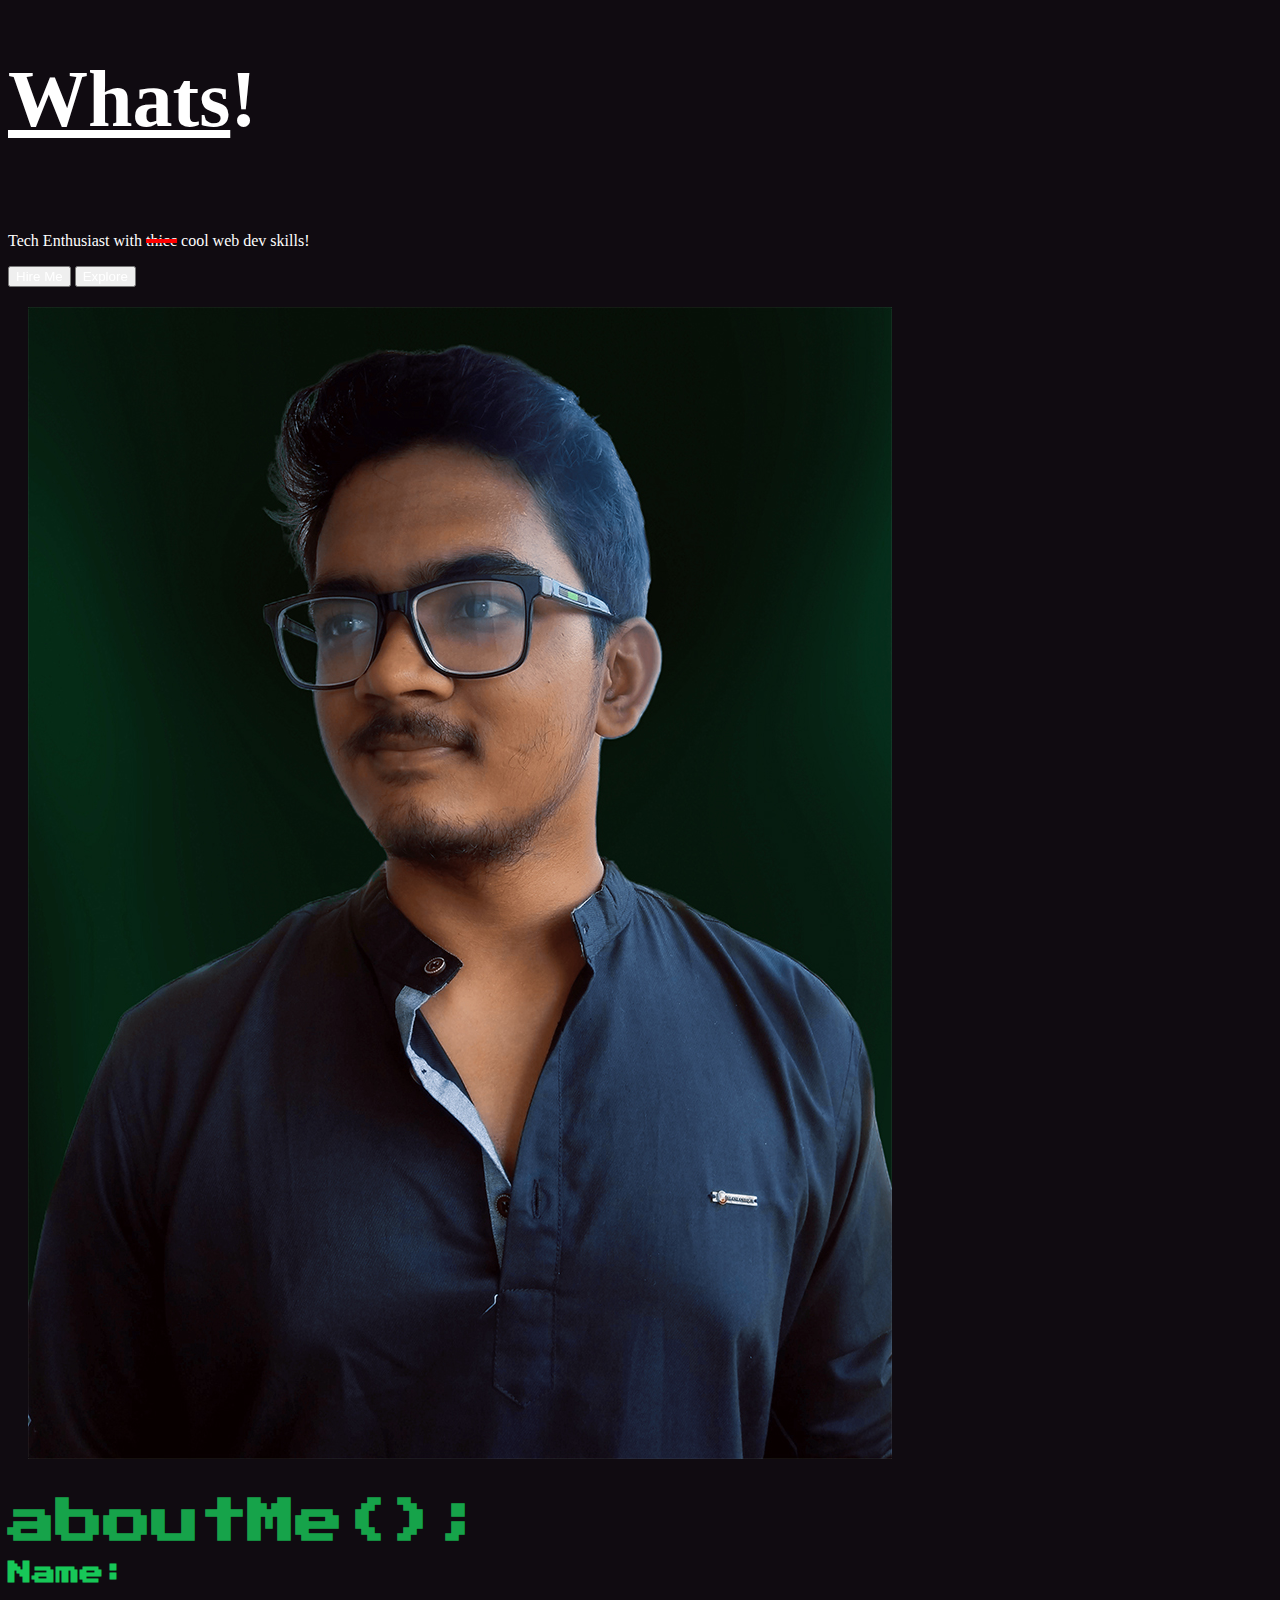
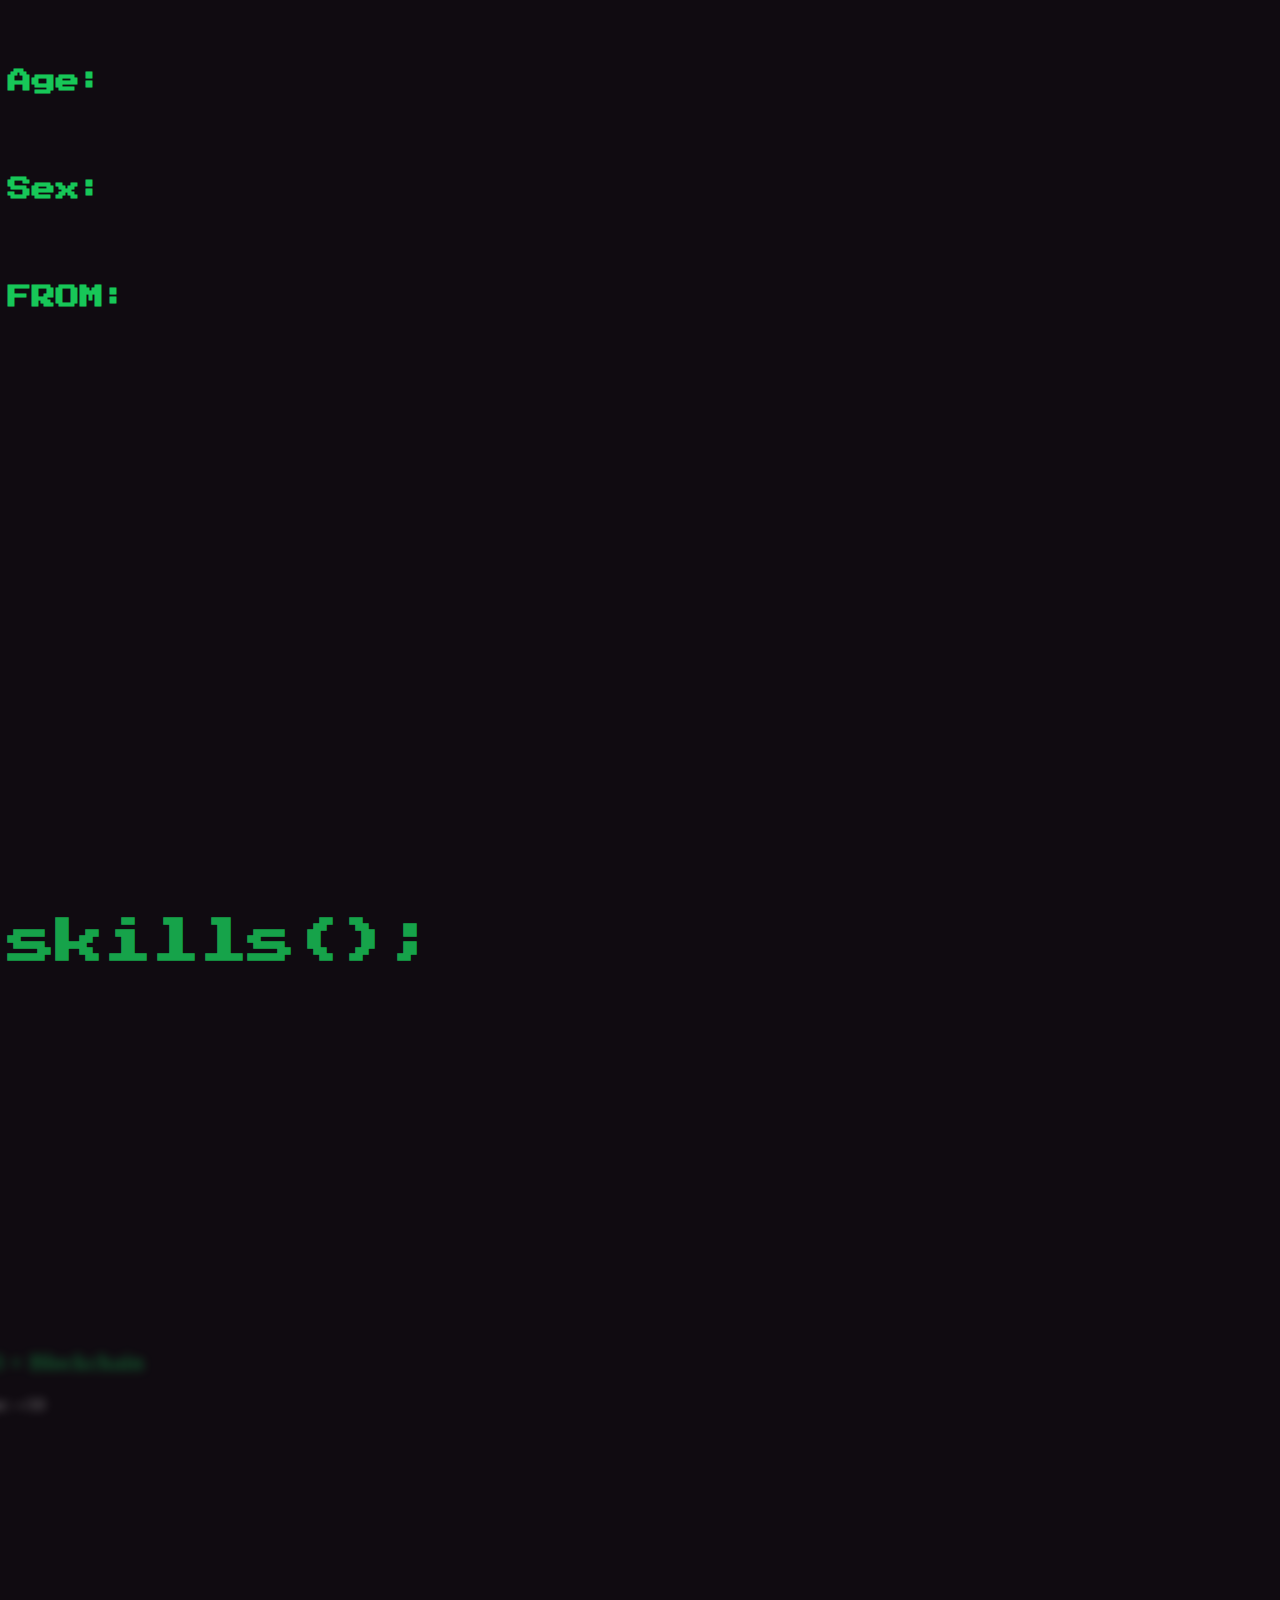
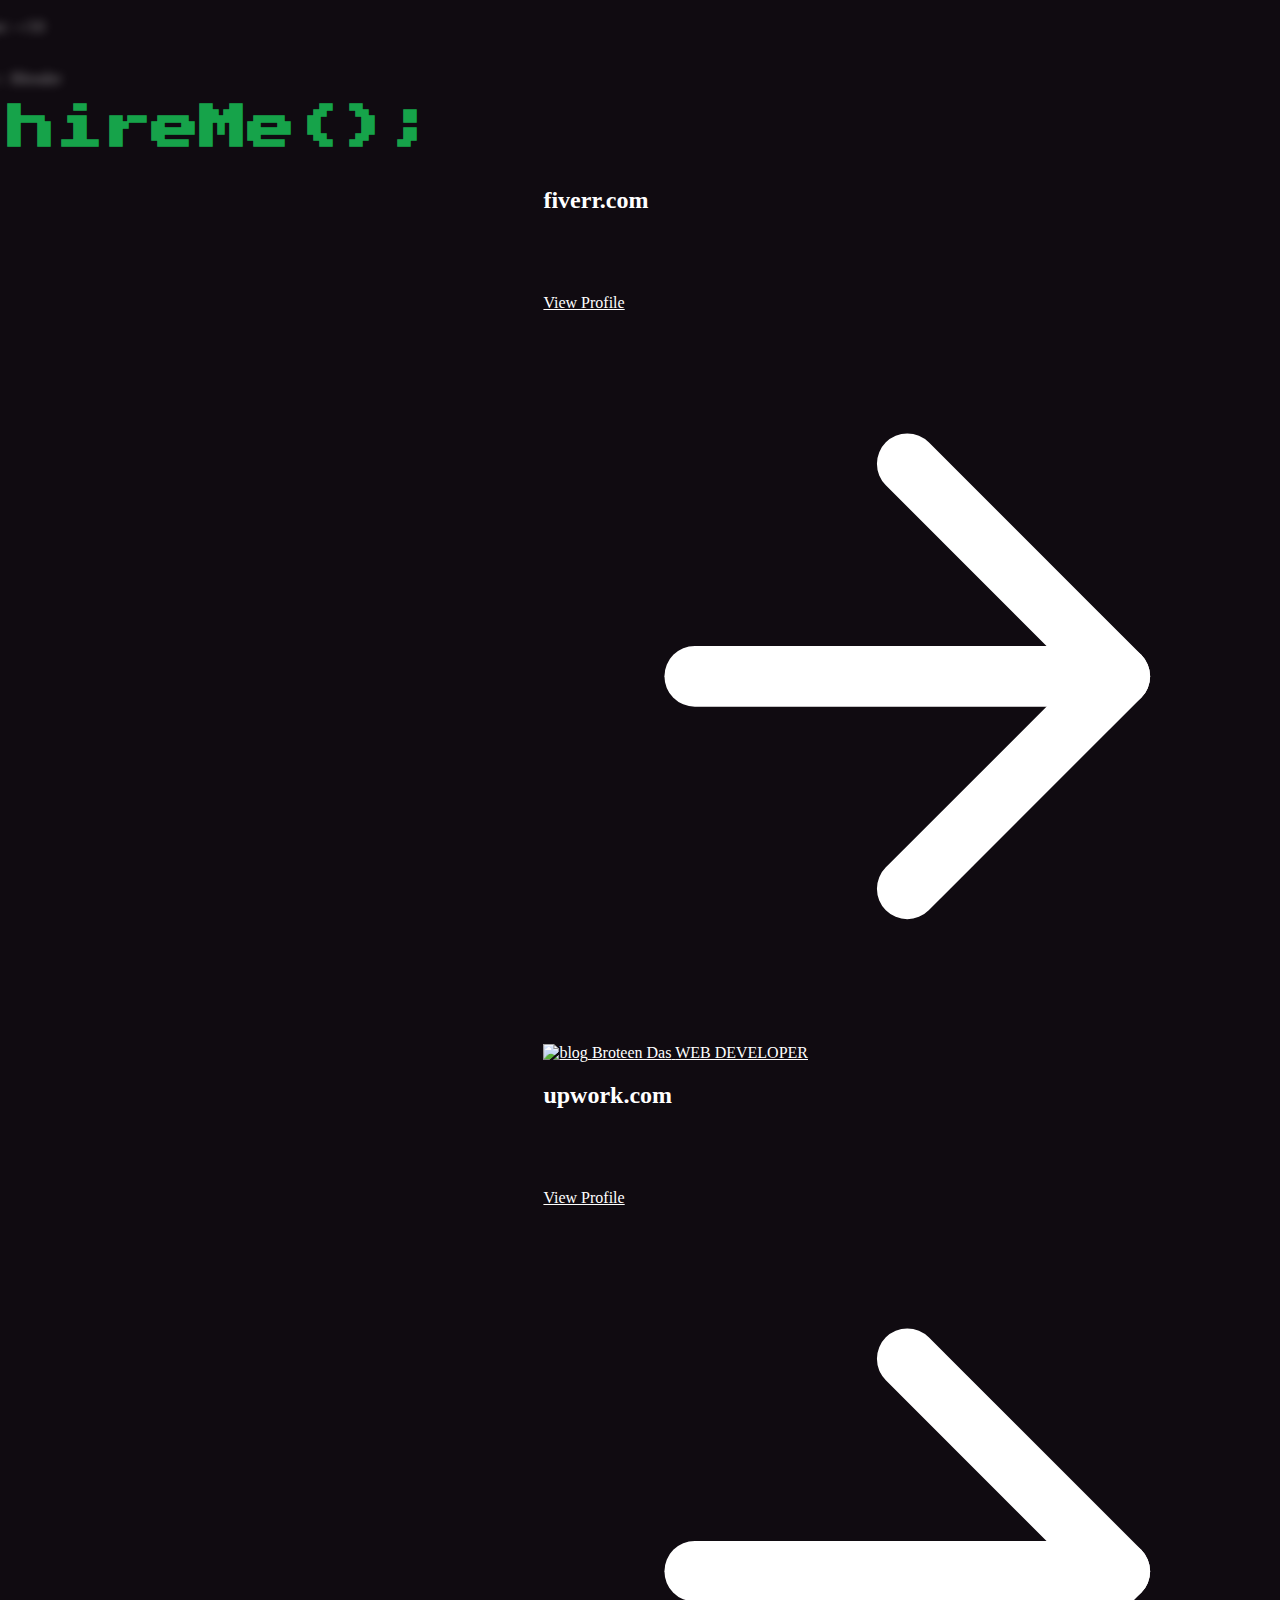
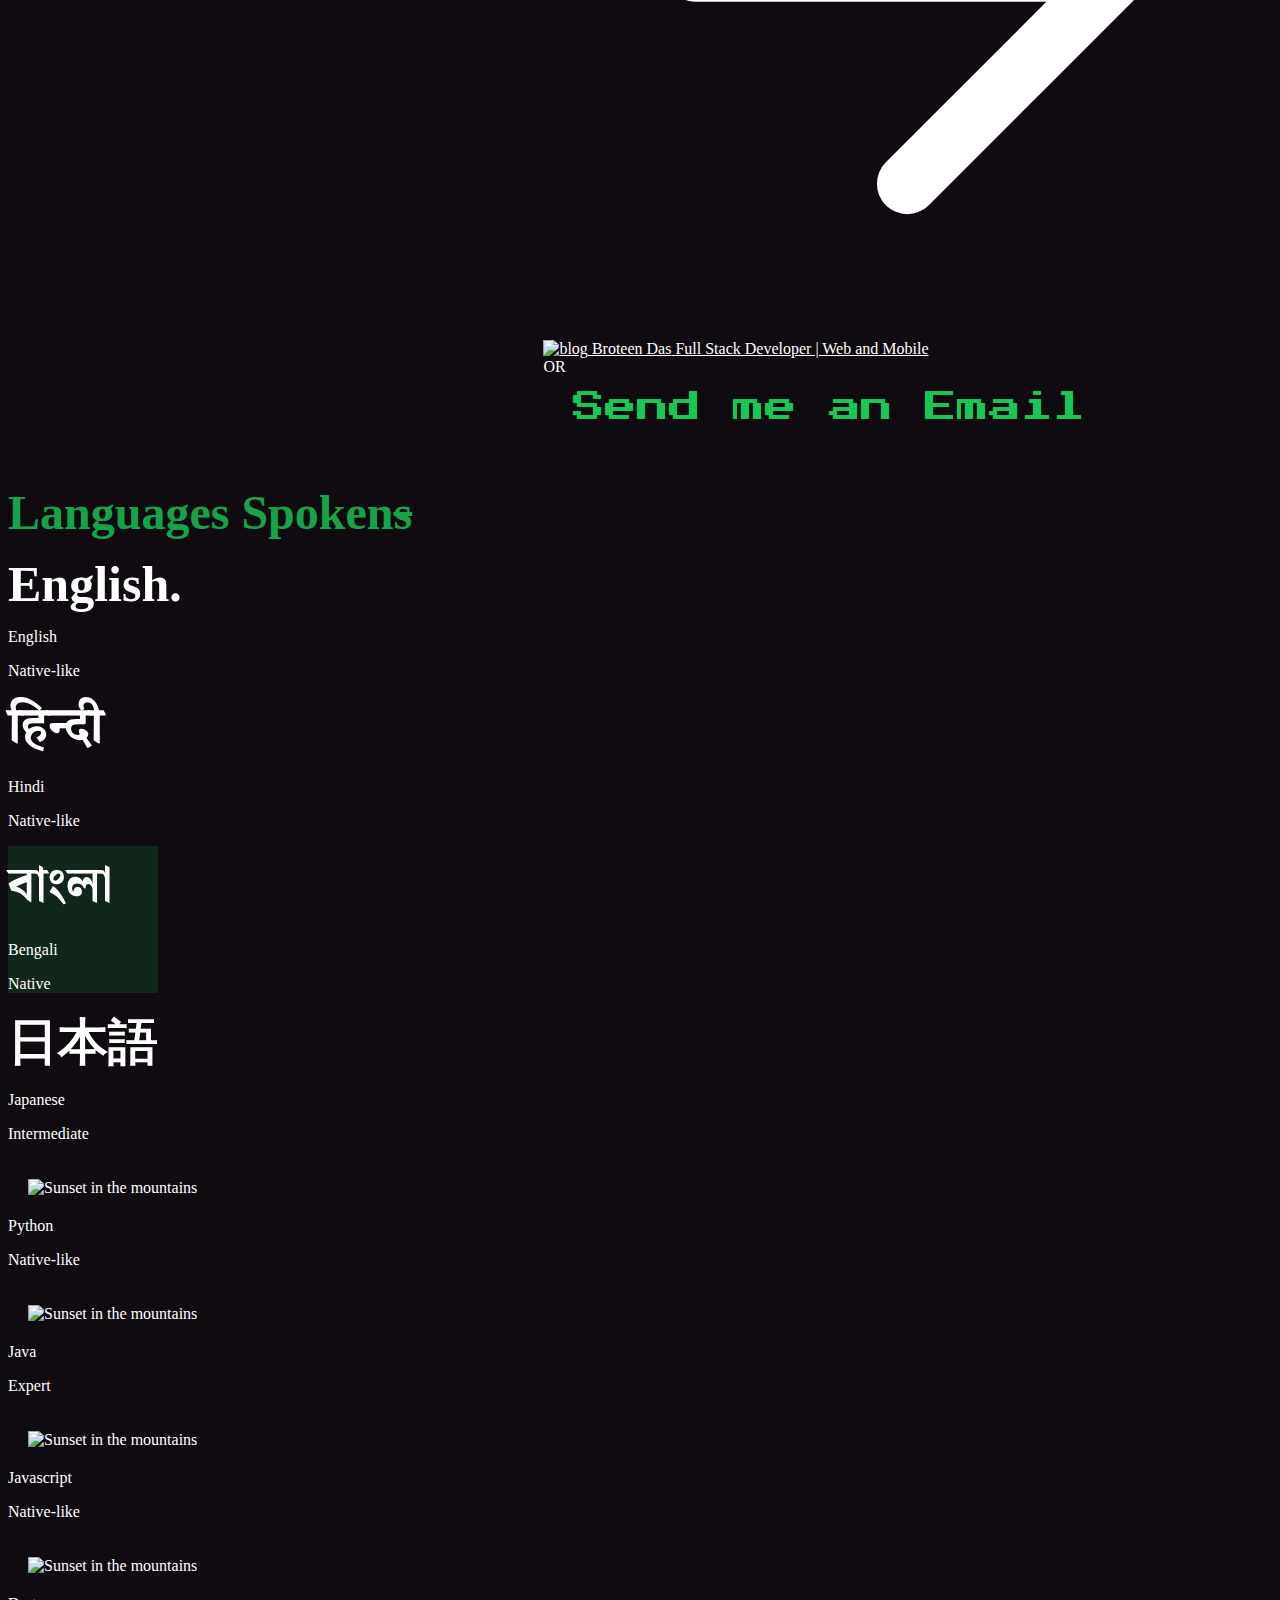
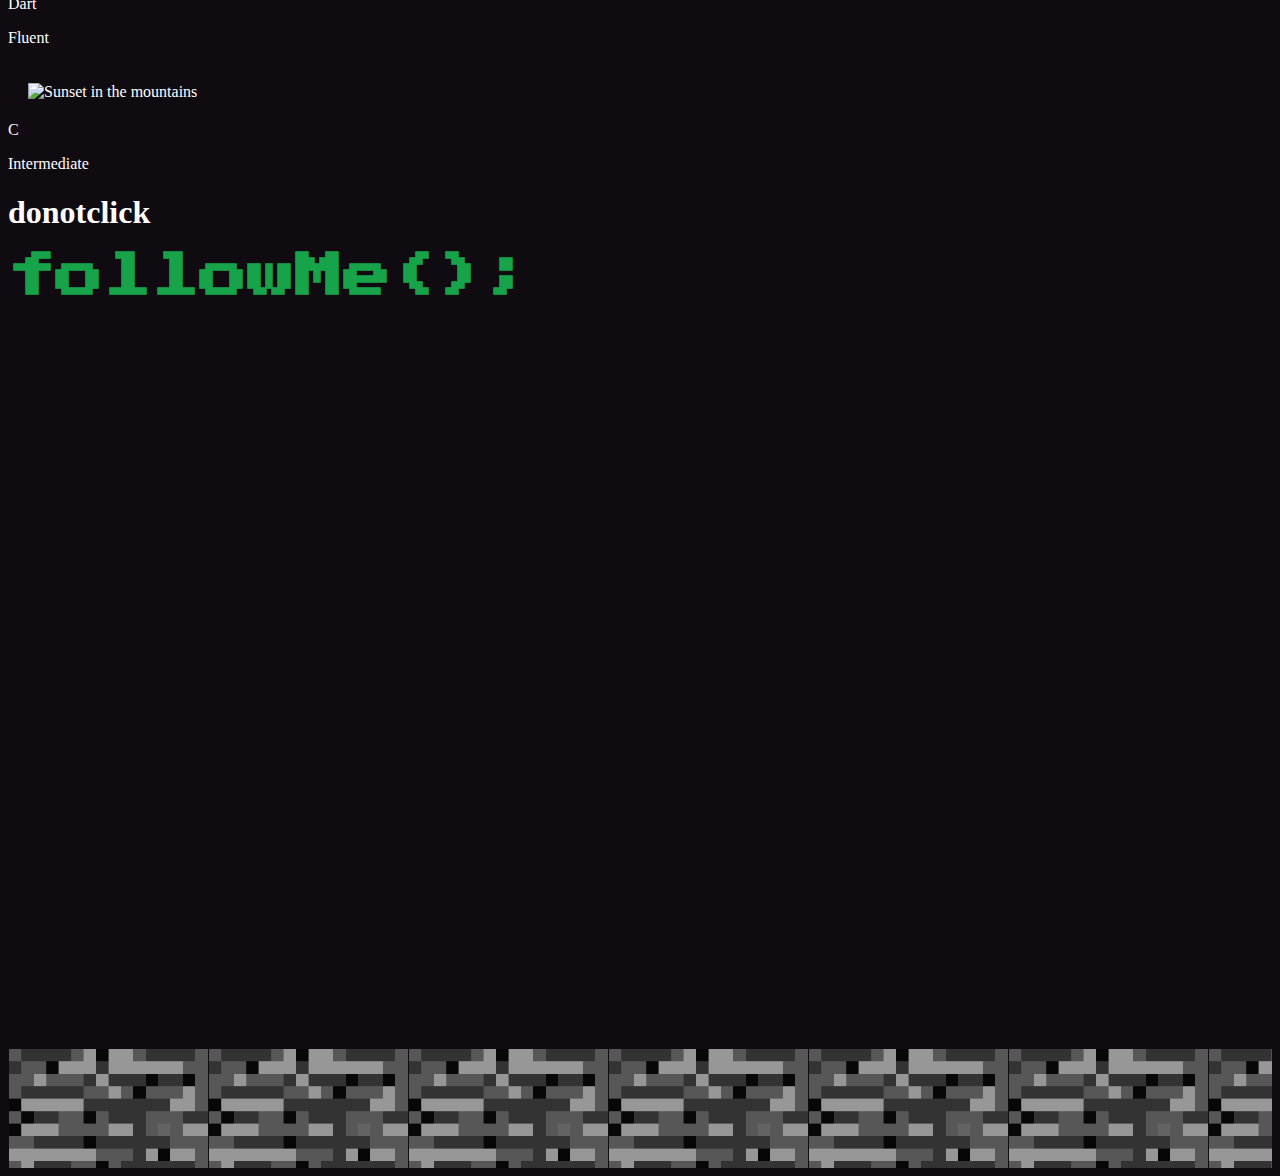
==== index.html @ 6f3731f2 "4614" ====
<!DOCTYPE html>
<html lang="en">
<head>
    <meta charset="UTF-8">
    <meta http-equiv="X-UA-Compatible" content="IE=edge">
    <meta name="viewport" content="width=device-width, initial-scale=1.0">
    <title>Broteen Das</title>

	<link rel="apple-touch-icon" sizes="180x180" href="assets/favicon/apple-touch-icon.png">
	<link rel="icon" type="image/png" sizes="32x32" href="assets/favicon/favicon-32x32.png">
	<link rel="icon" type="image/png" sizes="16x16" href="assets/favicon/favicon-16x16.png">
	<link rel="manifest" href="assets/favicon/site.webmanifest">

	<script src="https://unpkg.com/@lottiefiles/lottie-player@latest/dist/lottie-player.js"></script>
	<script type="text/javascript" src="http://ajax.googleapis.com/ajax/libs/jquery/1.11.0/jquery.min.js"></script>
    <script src="https://cdn.tailwindcss.com"></script>
	<link rel="stylesheet" href="https://use.fontawesome.com/releases/v5.11.2/css/all.css" />
	<script src="https://kit.fontawesome.com/b2370eb060.js" crossorigin="anonymous"></script>

	<script defer src="scripts/app.js"></script>

    <link rel="stylesheet" href="style.css">
</head>
<body>
    
	<!-- HERO -->
    <section class="text-gray-400 bg-gray-900 body-font" style="background-color: #100B11;">
        <div class="container mx-auto flex px-5 py-24 md:flex-row flex-col items-center">
          <div class="lg:flex-grow md:w-1/2 lg:pr-24 md:pr-16 flex flex-col md:items-start md:text-left mb-16 md:mb-0 items-center text-center">
            
            <h1 class="title-font sm:text-4xl text-3xl mb-4 text-white" style="font-size: 5rem;">
				<a href="" class="typewrite" data-period="2000" data-type='[ "Whats up", "क्या हाल", "কি খবর", "おーす" ]'>
					<span class="wrap"></span>
				  </a>!
            </h1>

            <br>
            <p class="mb-8 leading-relaxed">Tech Enthusiast with <span style="text-decoration: line-through; text-decoration-color: red; text-decoration-thickness: 4px;">thicc</span> cool web dev skills! </p>
            <div class="flex justify-center">
              <a class="flylink-tophero anim-hidden" href="#hireme"><button class="inline-flex text-white bg-green-500 border-0 py-2 px-6 focus:outline-none hover:bg-green-600 rounded text-lg">Hire Me</button></a>
              <a class="flylink-tophero anim-hidden" href="#aboutme"><button class="ml-4 inline-flex text-gray-400 bg-gray-800 border-0 py-2 px-6 focus:outline-none hover:bg-gray-700 hover:text-white rounded text-lg">Explore</button></a>
            </div>
          </div>

          <div class="lg:max-w-lg lg:w-full md:w-1/2 w-5/6 anim-hidden">
            <img class="object-cover object-center rounded zoomhover" alt="hero" src="assets/images/meprobag-minn.jpg">
          </div>
		  
        </div>


		
    </section>

	<script>
		var TxtType = function(el, toRotate, period) {
		this.toRotate = toRotate;
		this.el = el;
		this.loopNum = 0;
		this.period = parseInt(period, 10) || 2000;
		this.txt = '';
		this.tick();
		this.isDeleting = false;
	};

	TxtType.prototype.tick = function() {
		var i = this.loopNum % this.toRotate.length;
		var fullTxt = this.toRotate[i];

		if (this.isDeleting) {
		this.txt = fullTxt.substring(0, this.txt.length - 1);
		} else {
		this.txt = fullTxt.substring(0, this.txt.length + 1);
		}

		this.el.innerHTML = '<span class="wrap">'+this.txt+'</span>';

		var that = this;
		var delta = 200 - Math.random() * 100;

		if (this.isDeleting) { delta /= 2; }

		if (!this.isDeleting && this.txt === fullTxt) {
		delta = this.period;
		this.isDeleting = true;
		} else if (this.isDeleting && this.txt === '') {
		this.isDeleting = false;
		this.loopNum++;
		delta = 500;
		}

		setTimeout(function() {
		that.tick();
		}, delta);
	};

	window.onload = function() {
		var elements = document.getElementsByClassName('typewrite');
		for (var i=0; i<elements.length; i++) {
			var toRotate = elements[i].getAttribute('data-type');
			var period = elements[i].getAttribute('data-period');
			if (toRotate) {
				new TxtType(elements[i], JSON.parse(toRotate), period);
			}
		}
		// INJECT CSS
		//   var css = document.createElement("style");
		//   css.type = "text/css";
		//   css.innerHTML = ".typewrite > .wrap { border-right: 0em solid #fff}";
		//   document.body.appendChild(css);
	};
	</script>


	<!-- ABOUT ME -->
	<section class="text-gray-400  body-font">
	<div class="container px-5 py-24 mx-auto flex flex-wrap">

		<h1 class="content-heading" id="aboutme">
			aboutMe();
		</h1>

		<div class="flex flex-wrap w-full">
			
			<div class="lg:w-2/5 md:w-1/2 md:pr-10 md:py-6">
								
				<!-- node -->
				<div class="flex relative pb-12">
					<div class="h-full w-10 absolute inset-0 flex items-center justify-center">
					<div class="h-full w-1 bg-gray-800 pointer-events-none"></div>
					</div>
					<div class="flex-shrink-0 w-10 h-10 rounded-full bg-green-500 inline-flex items-center justify-center text-white relative z-10">
					
					</div>
					
				</div>


				<!-- node NAME-->
				<div class="flex relative pb-12">
					<div class="h-full w-10 absolute inset-0 flex items-center justify-center">
					<div class="h-full w-1 bg-gray-800 pointer-events-none"></div>
					</div>
					
					<div class="flex-shrink-0 w-8 h-8 rounded-full bg-green-500 inline-flex items-center justify-center text-white relative z-10"></div>
					<div class="flex-grow pl-4">
						<h2 class="font-medium title-font text-sm text-white mb-1 tracking-wider text-green-500 funky-h3">Name:</h2>
						<h1 class="sm:text-3xl text-2xl  font-medium title-font mb-2 flylink-aboutnode anim-hidden">
							<span class="barcode-font">BROTEEN DAS</span> BROTEEN DAS
						</h1>
					</div>
				</div>
			

				<!-- node AGE -->
				<div class="flex relative pb-12">
					<div class="h-full w-10 absolute inset-0 flex items-center justify-center">
					<div class="h-full w-1 bg-gray-800 pointer-events-none"></div>
					</div>
					
					<div class="flex-shrink-0 w-8 h-8 rounded-full bg-green-500 inline-flex items-center justify-center text-white relative z-10"></div>
					<div class="flex-grow pl-4">
						<h2 class="font-medium title-font text-sm text-white mb-1 tracking-wider text-green-500 funky-h3">Age:</h2>
						<h1 class="sm:text-3xl text-2xl  font-medium title-font mb-2 flylink-aboutnode anim-hidden">
							<span class="barcode-font" id="b6age_">18</span> <div id="b6age" style="display: inline-block;">18</div>

							<script>
								let date_1 = new Date('12/17/2003');
								let date_2 = new Date();

								const days = (date_1, date_2) =>{
									let difference = date_1.getTime() - date_2.getTime();
									let TotalDays = Math.ceil(difference / (1000 * 3600 * 24));
									return -TotalDays;
								}
								
								let age = (days(date_1, date_2) / 365);

								age = age.toString(); //If it's not already a String
								age = age.slice(0, (age.indexOf("."))+4);
								document.getElementById('b6age_').textContent = age;
								document.getElementById('b6age').textContent = age;
							</script>
						</h1>
					</div>
				</div>
			

				<!-- node SEX -->
				<div class="flex relative pb-12">
					<div class="h-full w-10 absolute inset-0 flex items-center justify-center">
					<div class="h-full w-1 bg-gray-800 pointer-events-none"></div>
					</div>
					
					<div class="flex-shrink-0 w-8 h-8 rounded-full bg-green-500 inline-flex items-center justify-center text-white relative z-10"></div>
					<div class="flex-grow pl-4">
						<h2 class="font-medium title-font text-sm text-white mb-1 tracking-wider text-green-500 funky-h3">Sex:</h2>
						<h1 class="sm:text-3xl text-2xl  font-medium title-font mb-2 flylink-aboutnode anim-hidden">
							<span class="barcode-font">MALE</span> MALE
						</h1>
					</div>
				</div>

				<!-- node FROM -->
				<div class="flex relative pb-12">
					<div class="h-full w-10 absolute inset-0 flex items-center justify-center">
					<div class="h-full w-1 bg-gray-800 pointer-events-none"></div>
					</div>
					
					<div class="flex-shrink-0 w-8 h-8 rounded-full bg-green-500 inline-flex items-center justify-center text-white relative z-10"></div>
					<div class="flex-grow pl-4">
						<h2 class="font-medium title-font text-sm text-white mb-1 tracking-wider text-green-500 funky-h3">FROM:</h2>
						<h1 class="sm:text-3xl text-2xl  font-medium title-font mb-2 flylink-aboutnode anim-hidden">
							<span class="barcode-font">INDIA, WEST BENGAL</span> INDIA, <span style="font-size: 15px;"> WEST BENGAL</span>
						</h1>
					</div>
				</div>

				
				
				<div class="flex relative">
					<div class="flex-shrink-0 w-10 h-10 rounded-full bg-green-500 inline-flex items-center justify-center text-white relative z-10">
						
					</div>
					<div class="flex-grow pl-4">
					</div>
				</div>
			</div>



			<lottie-player class="hideinphone" src="https://lottie.host/8b38a243-d815-4e2d-966b-facfe3a155f6/A5I07Dhotx.json" background="transparent" speed="1" style="width: 50%;" loop autoplay></lottie-player>

		</div>
	</div>
	</section>


	
	
	<!-- -------------------------------------------------------------------------------------------------------------- -->
	
	


	<!-- ACHIEVEMENTS -->
	<div class="container px-5 py-24 mx-auto flex-row anim-hidden">

		<h1 class="content-heading" id="aboutme">
			achievements(
		</h1>

		<div class="flex flex-wrap w-full achievements-holder">

			<div class="funky-h3 achievements-arrow" id="UP-ACH" onclick="scrollAcievements('D');">></div>
			<div class="funky-h3 achievements-arrow" id="DOWN-ACH" onclick="scrollAcievements('U');" style="bottom: 0%;"><</div>
			
			<section class="flex-row achievement" id="JEE">
				
				<div>
					<img src="https://img.collegepravesh.com/2015/09/NTA-Logo.png" style="aspect-ratio: 1; width: 100px;" alt="">
					<h1 class="heading">
						JEE Mains 2022
					</h1>
				</div>
				<h1 class="funky-h3 data">
					AIR 52598 
				</h1>
			</section>

			<section class="flex-row achievement" id="WBJEE">
				
				<div>
					<img src="https://upload.wikimedia.org/wikipedia/en/thumb/4/46/West_Bengal_Joint_Entrance_Examinations_Board_Logo.svg/220px-West_Bengal_Joint_Entrance_Examinations_Board_Logo.svg.png" style="aspect-ratio: 1; width: 100px;" alt="">
					<h1 class="heading">
						WBJEE 2022
					</h1>
				</div>
				<h1 class="funky-h3 data">
					AIR 4614 
				</h1>
			</section>

			<section class="flex-row achievement" id="CUET">
				
				<div>
					<img src="https://img.collegepravesh.com/2015/09/NTA-Logo.png" style="aspect-ratio: 1; width: 100px;" alt="">
					<h1 class="heading">
						CUET 2022
					</h1>
				</div>
				<h1 class="funky-h3 data" style="font-size: 20px;">
					98.6 %tile - Physics <br>
					97 %tile - Maths <br>
					93.3 %tile - Chemistry
				</h1>
			</section>

			
			
		</div>
		<h1 class="content-heading" id="aboutme">
			);
		</h1>

		<style>
			#UP-ACH{
				visibility: visible;
			}
			#UP-ACH{
				visibility: hidden;
			}
			.achievement{
				height: 400px;
				transition: 0.2s;
			}
			.achievements-holder{
				/* transform: translateX(); */
				transition: 0.2s;
				background-color: transparent; 
				position: relative; 
				height: 400px; 
				padding: 50px 10px; 
				margin: 5px;
				overflow-y: hidden;
				z-index: 3;
			}
			.achievements-holder section div{
				display: flex; flex-direction: column; flex-grow: 1;
			}
			.achievements-holder section{
				display: flex;  
				width: 100%;
				/* background-color: #16a34a; */
				height: 300px;
			}

			.achievements-holder .heading{
				background-color: transparent;  font-size: 2.5rem; flex-grow: 1;
			}
			.achievements-holder .data{
				background-color: transparent; text-align: right; margin: 5px;
			}

			.achievements-arrow{
				position: absolute;
				left: 50%;
				transform: rotate(-90deg);
				z-index: 10;
			}

		</style>
		<script>
			let achievements = document.getElementsByClassName('achievement');
			
			let viewEl = 1;
			let posY = 0;
			let noOfEls = Array.from(achievements).length;

			function scrollAcievements(direction){

				if (direction == 'D' && viewEl == 1) {
					return null;
				}else if (direction == 'U' && viewEl == noOfEls) {
					return null;					
				}

				console.log('ENT');
				if (direction == 'U') {
					viewEl++;
					posY -= 300;
				}
				else if (direction == 'D') {
					viewEl--;
					posY += 300;
				}
				
				console.log(viewEl);
				console.log(posY);
				(Array.from(achievements)).forEach(element => {
					element.style.transform = `translateY(${posY}px)`;
				});

				// ARROWS SHOW
				if (viewEl == noOfEls) { // LAST ELEMENT
					document.getElementById('DOWN-ACH').style.visibility = 'hidden';
				}else if (viewEl == 1) {
					document.getElementById('UP-ACH').style.visibility = 'hidden';
				}else{
					document.getElementById('UP-ACH').style.visibility = 'visible';
					document.getElementById('DOWN-ACH').style.visibility = 'visible';

				}
				console.log('EX');
			}

			// setInterval(() => {
			// 	if (viewEl < noOfEls) {
			// 		scrollAcievements('U');
			// 	}else if(viewEl > noOfEls){

			// 	}

			// }, 5000);
		</script>
	</div>




	
	
	<!-- -------------------------------------------------------------------------------------------------------------- -->
	
	


	<!-- SKILLS -->
	<section class="text-gray-400  body-font" id="skills">
		<div class="container px-5 py-24 mx-auto flex flex-wrap">
	
			<h1 class="content-heading" id="aboutme">
				skills();
			</h1>
		</div>

		<div class="container px-5 py-24 mx-auto">
		  <div class="flex flex-wrap -m-4">
			<div class="p-4 lg:w-1/2 anim-hidden">
			  <div class="h-full flex sm:flex-row flex-col items-center sm:justify-start justify-center text-center sm:text-left">

				<lottie-player src="https://assets2.lottiefiles.com/packages/lf20_zxau6gfz.json"  background="transparent"  speed="1"  style="width: 300px; height: 300px;"  loop  autoplay></lottie-player>

				<div class="flex-grow sm:pl-8">
					
					<div class="flex justify-between mb-3">
						<h2 class="title-font font-medium text-lg" style="color: #16a34a;">Full Stack Web Development</h2>
						<span class="font-medium text-gray-500 ">Expertise: 9.3/10</span>
					</div>
					<div class="w-full bg-gray-200 rounded-full h-2.5 dark:bg-gray-700">
						<div class="bg-green-600 h-2.5 rounded-full" style="width: 93%"></div>
					</div>
  

					<br>
				  <p class="mb-4">
					<span class="grey">Backend:</span>  Django <br> 
					<span class="grey">Front-End:</span>  &lt;HTML&gt; <span class="grey">|</span> {CSS} <span class="grey">|</span> .JS <br><br>

					<span class="grey">Can build:</span> Static Websites, Web Apps, <span class="grey" style="font-size: 12px;">(Any idea you can come up with)</span>

				  </p>
				  <!-- <span class="inline-flex">
					<a class="text-gray-500">
						<svg fill="none" stroke="currentColor" stroke-linecap="round" stroke-linejoin="round" stroke-width="2" class="w-5 h-5" viewBox="0 0 24 24">
							<path d="M18 2h-3a5 5 0 00-5 5v3H7v4h3v8h4v-8h3l1-4h-4V7a1 1 0 011-1h3z"></path>
						</svg>
					</a>
					<a class="ml-2 text-gray-500">
					  <svg fill="none" stroke="currentColor" stroke-linecap="round" stroke-linejoin="round" stroke-width="2" class="w-5 h-5" viewBox="0 0 24 24">
						<path d="M23 3a10.9 10.9 0 01-3.14 1.53 4.48 4.48 0 00-7.86 3v1A10.66 10.66 0 013 4s-4 9 5 13a11.64 11.64 0 01-7 2c9 5 20 0 20-11.5a4.5 4.5 0 00-.08-.83A7.72 7.72 0 0023 3z"></path>
					  </svg>
					</a>
					<a class="ml-2 text-gray-500">
					  <svg fill="none" stroke="currentColor" stroke-linecap="round" stroke-linejoin="round" stroke-width="2" class="w-5 h-5" viewBox="0 0 24 24">
						<path d="M21 11.5a8.38 8.38 0 01-.9 3.8 8.5 8.5 0 01-7.6 4.7 8.38 8.38 0 01-3.8-.9L3 21l1.9-5.7a8.38 8.38 0 01-.9-3.8 8.5 8.5 0 014.7-7.6 8.38 8.38 0 013.8-.9h.5a8.48 8.48 0 018 8v.5z"></path>
					  </svg>
					</a>
				  </span> -->
				</div>
			  </div>
			</div>

			<div class="p-4 lg:w-1/2 anim-hidden">
				<div class="h-full flex sm:flex-row flex-col items-center sm:justify-start justify-center text-center sm:text-left">

					<lottie-player src="https://assets1.lottiefiles.com/packages/lf20_r6lfrga3.json"  background="transparent"  speed="1"  style="width: 300px; height: 300px;"  loop  autoplay></lottie-player>
	
					<div class="flex-grow sm:pl-8">
						
						<div class="flex justify-between mb-3">
							<h2 class="title-font font-medium text-lg" style="color: #16a34a;">Native Mobile App Development</h2>
							<span class="font-medium text-gray-500 ">Expertise: 5.4/10</span>
						</div>
						<div class="w-full bg-gray-200 rounded-full h-2.5 dark:bg-gray-700">
							<div class="bg-green-600 h-2.5 rounded-full" style="width: 54%"></div>
						</div>
	  
	
	
					  <p class="mb-4"><br>
						<span class="grey">Backend:</span>  Firebase <br> 
						<span class="grey">Front-End:</span>  Flutter <br><br>
	
	
					  </p>
					</div>
				  </div>
			</div>
			
			<div class="p-4 lg:w-1/2 anim-hidden" style="opacity: 0.5;">
				<div class="h-full flex sm:flex-row flex-col items-center sm:justify-start justify-center text-center sm:text-left">

					<lottie-player src="https://assets6.lottiefiles.com/private_files/lf30_yurog5va.json"  background="transparent"  speed="1"  style="width: 300px; height: 300px;"  loop  autoplay></lottie-player>
	
					<div class="flex-grow sm:pl-8">
						
						<div class="flex justify-between mb-3">
							<h2 class="title-font font-medium text-lg" style="color: #16a34a;">Web3 + Blockchain</h2>
							<span class="font-medium text-gray-500 ">Expertise: --/10</span>
						</div>
						<div class="w-full bg-gray-200 rounded-full h-2.5 dark:bg-gray-700">
							<div class="bg-green-600 h-2.5 rounded-full" style="width: 0%"></div>
						</div>
	  
	
	
	
	
					  </p>
					</div>
				  </div>
			</div>

			<div class="p-4 lg:w-1/2 anim-hidden">
				<div class="h-full flex sm:flex-row flex-col items-center sm:justify-start justify-center text-center sm:text-left">

					<lottie-player src="https://assets9.lottiefiles.com/packages/lf20_zpz526tf.json"  background="transparent"  speed="1"  style="width: 300px; height: 300px;"  loop  autoplay></lottie-player>
	
					<div class="flex-grow sm:pl-8">
						
						<div class="flex justify-between mb-3">
							<h2 class="title-font font-medium text-lg" style="color: #16a34a;">Video Editing</h2>
							<span class="font-medium text-gray-500 ">Expertise: 7.3/10</span>
						</div>
						<div class="w-full bg-gray-200 rounded-full h-2.5 dark:bg-gray-700">
							<div class="bg-green-600 h-2.5 rounded-full" style="width: 73%"></div>
						</div>
	  
	
	
					  <p class="mb-4"><br>
						<span class="grey">Software:</span>  Adobe Premiere Pro <br> 
	
	
					  </p>
					</div>
				  </div>
			</div>
			
			<div class="p-4 lg:w-1/2 anim-hidden" style="opacity: 0.5;">
				<div class="h-full flex sm:flex-row flex-col items-center sm:justify-start justify-center text-center sm:text-left">

					<lottie-player src="https://lottie.host/425e3f00-e738-4d4e-a2d7-1d846a803359/CfmHmlm7ym.json" background="transparent" speed="1" style="width: 300px; height: 300px;" loop autoplay></lottie-player>
	
					<div class="flex-grow sm:pl-8">
						
						<div class="flex justify-between mb-3">
							<h2 class="title-font font-medium text-lg" style="color: #16a34a;">3D</h2>
							<span class="font-medium text-gray-500 ">Expertise: --/10</span>
						</div>
						<div class="w-full bg-gray-200 rounded-full h-2.5 dark:bg-gray-700">
							<div class="bg-green-600 h-2.5 rounded-full" style="width: 0%"></div>
						</div>
	  
	
	
					  <p class="mb-4"><br>
						<span class="grey">Software:</span>  Blender <br> 
	
	
					  </p>
					</div>
				  </div>
			</div>
			
		</div>
	</section>



	<!-- HIRE ME -->
	<h1 class="content-heading container px-5 py-24 mx-auto " id="hireme" onclick="">
		hireMe();
	</h1>
	<div class="flex-row">
		
		<div class="lottie" style="width: 50%;">

			
			<lottie-player src="https://lottie.host/9cb4f59d-38af-4843-8782-e3f4ae89e9c9/YnZGNlnSSA.json" background="transparent" speed="1" style="width: 100%;" hover></lottie-player>
		</div>


		<section class="text-gray-400 bg-gray-900 body-font overflow-hidden" style="background-color: #100B11;">

			
			<div class="container px-5 py-24 mx-auto">
				
				

				<div class="flex flex-wrap -m-12">
					<div class="p-12 md:w-1/2 flex flex-col items-start">

						<span class="inline-block py-1 px-2 rounded bg-gray-800 text-gray-400 text-opacity-75 text-xs font-medium tracking-widest"></span>

						<h2 class="sm:text-3xl text-2xl title-font font-medium text-white mt-4 mb-4">fiverr.com</h2>
						<a href="https://www.fiverr.com/broteen_das"><p class="leading-relaxed mb-8 anim-hidden"><img src="https://1000logos.net/wp-content/uploads/2021/11/Fiverr-Logo.png" class="zoomhover" alt=""></p></a>
						<div class="flex items-center flex-wrap pb-4 mb-4 border-b-2 border-gray-800 border-opacity-75 mt-auto w-full">
							<a href="https://www.fiverr.com/broteen_das" class="text-green-400 inline-flex items-center">View Profile
							<svg class="w-4 h-4 ml-2" viewBox="0 0 24 24" stroke="currentColor" stroke-width="2" fill="none" stroke-linecap="round" stroke-linejoin="round">
								<path d="M5 12h14"></path>
								<path d="M12 5l7 7-7 7"></path>
							</svg>
							</a>
							<!-- <span class="text-gray-500 mr-3 inline-flex items-center ml-auto leading-none text-sm pr-3 py-1 border-r-2 border-gray-800">
							<svg class="w-4 h-4 mr-1" stroke="currentColor" stroke-width="2" fill="none" stroke-linecap="round" stroke-linejoin="round" viewBox="0 0 24 24">
								<path d="M1 12s4-8 11-8 11 8 11 8-4 8-11 8-11-8-11-8z"></path>
								<circle cx="12" cy="12" r="3"></circle>
							</svg>1.2K
							</span>
							<span class="text-gray-500 inline-flex items-center leading-none text-sm">
							<svg class="w-4 h-4 mr-1" stroke="currentColor" stroke-width="2" fill="none" stroke-linecap="round" stroke-linejoin="round" viewBox="0 0 24 24">
								<path d="M21 11.5a8.38 8.38 0 01-.9 3.8 8.5 8.5 0 01-7.6 4.7 8.38 8.38 0 01-3.8-.9L3 21l1.9-5.7a8.38 8.38 0 01-.9-3.8 8.5 8.5 0 014.7-7.6 8.38 8.38 0 013.8-.9h.5a8.48 8.48 0 018 8v.5z"></path>
							</svg>6
							</span> -->
						</div>
						<a href="https://www.fiverr.com/broteen_das" class="inline-flex items-center">
							<img alt="blog" src="https://fiverr-res.cloudinary.com/t_profile_original,q_auto,f_auto/attachments/profile/photo/569f2b726d0a9755b87d7c2f7e11c849-1662094547653/8467a820-d924-4090-88a0-d92c72ef1ff1.png" class="w-12 h-12 rounded-full flex-shrink-0 object-cover object-center">
							<span class="flex-grow flex flex-col pl-4">
								<span class="title-font font-medium text-white">Broteen Das</span>
								<span class="text-gray-500 text-xs tracking-widest mt-0.5">WEB DEVELOPER</span>
							</span>
						</a>
					</div>
					<div class="p-12 md:w-1/2 flex flex-col items-start">
						<span class="inline-block py-1 px-2 rounded bg-gray-800 text-gray-400 text-opacity-75 text-xs font-medium tracking-widest"></span>
						<h2 class="sm:text-3xl text-2xl title-font font-medium text-white mt-4 mb-4">upwork.com</h2>
						<a href="https://www.upwork.com/workwith/broteendas"><p class="leading-relaxed mb-8 anim-hidden"><img src="https://upload.wikimedia.org/wikipedia/commons/thumb/d/d2/Upwork-logo.svg/2560px-Upwork-logo.svg.png" class="zoomhover" alt=""></p></a>
						<div class="flex items-center flex-wrap pb-4 mb-4 border-b-2 border-gray-800 border-opacity-75 mt-auto w-full">
							<a href="https://www.upwork.com/freelancers/~01363898580caa1ade" class="text-green-400 inline-flex items-center">View Profile
							<svg class="w-4 h-4 ml-2" viewBox="0 0 24 24" stroke="currentColor" stroke-width="2" fill="none" stroke-linecap="round" stroke-linejoin="round">
								<path d="M5 12h14"></path>
								<path d="M12 5l7 7-7 7"></path>
							</svg>
							</a>
						</div>
						<a href="https://www.upwork.com/freelancers/~01363898580caa1ade" class="inline-flex items-center">
							<img alt="blog" src="https://www.upwork.com/profile-portraits/c1L_fTbf-f7X_dSTArlPLitiAxSaqPYeD25XjBAZOBZbm-v_Wm2y-gH_P1B22uIfTE" class="w-12 h-12 rounded-full flex-shrink-0 object-cover object-center">
							<span class="flex-grow flex flex-col pl-4">
							<span class="title-font font-medium text-white">Broteen Das</span>
							<span class="text-gray-500 text-xs tracking-widest mt-0.5">Full Stack Developer | Web and Mobile</span>
							</span>
						</a>
					</div>
				</div>
			</div>

						<!-- OR -->
			<div class="relative">

				<div class="absolute inset-0 flex items-center">
					<div class="w-full border-b border-gray-300"></div>
				</div>
				<div class="relative flex justify-left">
					<span style="background-color: #100B11;" class=" px-4 text-sm text-gray-500">OR</span>
				</div>
			</div>
			

			<div class="flex-row">
				<div class="sendmeanemail funky-h3" onclick="
					player.play();
					window.location.href = 'mailto:dev.broteendas.official@gmail.com';
				">
					Send me an Email <span style="color: #100B11; font-size: 8px;">dev.broteendas.official@gmail.com</span>
				</div>
				<div style=" margin-top: -110px;">
					<lottie-player id="maillottieanimation" src="https://lottie.host/48f12d7a-1216-44e0-940a-730392225562/iw3tBKRIQW.json" background="transparent" speed="1" style="width: 300px; aspect-ratio: 1;;" loop></lottie-player>
					<script>
						let player = document.getElementById("maillottieanimation");

					</script>
				</div>
				
				
			</div>

		</section>


		
	</div>

		

	<!-- Languages Spoken -->
	<div class="container px-5 py-24 mx-auto flex flex-wrap">
	
		<h1 class="content-heading" id="languages_spoken" style="font-family: 'Times New Roman', Times, serif;">
			Languages Spoken<span style="text-decoration: line-through; color: #16a34a;">s</span>
		</h1>


		
	</div>
	<div class="container px-5 py-14 mx-auto flex flex-wrap">

	
		<div class="max-w-sm rounded overflow-hidden shadow-lg" style=" width: 250px;">
			<div class="px-6 py-4">
				<h1 style="font-size: 50px; margin: 15px 0; font-family: 'Times New Roman', Times, serif;">English.</h1>
				<div class="font-bold text-xl mb-2 ">English</div>
				<p class="text-gray-700 text-base">
					Native-like
				</p>
			</div>
		</div>
		<div class="max-w-sm rounded overflow-hidden shadow-lg" style=" width: 250px;">
			<div class="px-6 py-4">
				<style>
					@import url('https://fonts.googleapis.com/css2?family=Tiro+Devanagari+Hindi&display=swap');
				</style>
				<h1 style="font-size: 50px; margin: 15px 0; font-family: 'Tiro Devanagari Hindi', serif;">हिन्दी</h1>
				<div class="font-bold text-xl mb-2">Hindi</div>
				<p class="text-gray-700 text-base">
					Native-like
				</p>
			</div>
		</div>
		<div class="max-w-sm rounded overflow-hidden shadow-lg" style="background-color: #16a34a30; width: 150px; margin-right: 100px">
			<div class="px-6 py-4">
				<style>
					@import url('https://fonts.googleapis.com/css2?family=Noto+Serif+Bengali&display=swap');
				</style>
				<h1 style="font-size: 50px; margin: 15px 0; font-family: 'Noto Serif Bengali', serif;">বাংলা</h1>
				<div class="font-bold text-xl mb-2">Bengali</div>
				<p class="text-gray-700 text-base">
					Native
				</p>
			</div>
		</div>
		<div class="max-w-sm rounded overflow-hidden shadow-lg" style=" width: 250px;">
			<div class="px-6 py-4">
				<style>
					@import url('https://fonts.googleapis.com/css2?family=Noto+Serif+Bengali&display=swap');
				</style>
				<h1 style="font-size: 50px; margin: 15px 0;">日本語</h1>

				<div class="font-bold text-xl mb-2">Japanese</div>
				<p class="text-gray-700 text-base">
					Intermediate
				</p>
			</div>
		</div>
		
	</div>

	<div class="container px-5 py-14 mx-auto flex flex-wrap">

	
		<div class="max-w-sm rounded overflow-hidden shadow-lg">
			<div class="px-6 py-4">
				<img style="aspect-ratio: 1; width: 150px;" class="w-full zoomhover" src="https://upload.wikimedia.org/wikipedia/commons/thumb/c/c3/Python-logo-notext.svg/1869px-Python-logo-notext.svg.png" alt="Sunset in the mountains">
				<div class="font-bold text-xl mb-2 ">Python</div>
				<p class="text-gray-700 text-base">
					Native-like
				</p>
			</div>
		</div>
		<div class="max-w-sm rounded overflow-hidden shadow-lg">
			<div class="px-6 py-4">
				<img style="aspect-ratio: 1; width: 150px;" class="w-full zoomhover" src="https://cdn-icons-png.flaticon.com/512/226/226777.png" alt="Sunset in the mountains">
				<div class="font-bold text-xl mb-2">Java</div>
				<p class="text-gray-700 text-base">
					Expert
				</p>
			</div>
		</div>
		<div class="max-w-sm rounded overflow-hidden shadow-lg">
			<div class="px-6 py-4">
				<img style="aspect-ratio: 1; width: 150px;" class="w-full zoomhover" src="https://upload.wikimedia.org/wikipedia/commons/thumb/9/99/Unofficial_JavaScript_logo_2.svg/480px-Unofficial_JavaScript_logo_2.svg.png" alt="Sunset in the mountains">
				<div class="font-bold text-xl mb-2">Javascript</div>
				<p class="text-gray-700 text-base">
					Native-like
				</p>
			</div>
		</div>
		<div class="max-w-sm rounded overflow-hidden shadow-lg">
			<div class="px-6 py-4">
				<img style="aspect-ratio: 1; width: 150px;" class="w-full zoomhover" src="https://upload.wikimedia.org/wikipedia/commons/c/c6/Dart_logo.png" alt="Sunset in the mountains">
				<div class="font-bold text-xl mb-2">Dart</div>
				<p class="text-gray-700 text-base">
					Fluent
				</p>
			</div>
		</div>
		<div class="max-w-sm rounded overflow-hidden shadow-lg">
			<div class="px-6 py-4">
				<img style="aspect-ratio: 1; width: 150px;" class="w-full zoomhover" src="https://upload.wikimedia.org/wikipedia/commons/1/19/C_Logo.png" alt="Sunset in the mountains">
				<div class="font-bold text-xl mb-2">C</div>
				<p class="text-gray-700 text-base">
					Intermediate
				</p>
			</div>
		</div>
		
	</div>
	


	<!-- NONONO -->
	<h1 class=" container px-5 py-24 mx-auto" id="doNotClick" onclick="document.getElementById('nononononono').style.display = 'block';">
		donotclick
	</h1>
	<section class="text-gray-400 bg-red-900 body-font" id="nononononono" style="display: none;">
		<div class="container mx-auto flex px-5 py-24 md:flex-row flex-col items-center">
		  <div class="lg:flex-grow md:w-1/2 lg:pr-24 md:pr-16 flex flex-col md:items-start md:text-left mb-16 md:mb-0 items-center text-center">
			<h1 class="title-font sm:text-4xl text-3xl mb-4 font-medium text-red-400">FATAL WARNING!
			</h1>
			<p class="mb-8 leading-relaxed">
				The content you are about to proceed is not suitable for everyone. Some might find it disturbing.
				<br>
				VIEWER DISCRETION ADVISED!
			</p>
			<div class="flex justify-center">
			  <a href="http://bitly.ws/ZT9" target="_blank"><button class="inline-flex text-white bg-red-500 border-0 py-2 px-6 focus:outline-none hover:bg-red-600 rounded text-lg">Proceed anyway</button></a>
			  <button class="ml-4 inline-flex text-gray-400 bg-gray-800 border-0 py-2 px-6 focus:outline-none hover:bg-gray-700 hover:text-white rounded text-lg" onclick="document.getElementById('nononononono').style.display = 'none';">Back to safety (Recommended)</button>
			</div>
		  </div>
		  <div class="lg:max-w-lg lg:w-full md:w-1/2 w-5/6">
			<img class="object-cover object-center rounded" alt="hero" src="assets/images/no.png">
		  </div>
		</div>
	</section>


	<!-- Follow Me -->
	<div class="container px-5 py-24 mx-auto flex flex-wrap">
	
		<h1 class="content-heading" id="social-section">
			followMe();
		</h1>
		<div class="container" id="social">
			<a class="anim-hidden animfly-social" href="https://www.youtube.com/b6infinity" target="_blank"><div class="fa-brands fa-youtube flicker"></div></a>
			<a class="anim-hidden animfly-social" href="https://github.com/B6Infinity" target="_blank"><div class="fa-brands fa-github"></div></a>
			<a class="anim-hidden animfly-social" href="https://www.linkedin.com/in/broteen-das-22923024a/" target="_blank"><div class="fa-brands fa-linkedin"></div></a>
			<a class="anim-hidden animfly-social" href="https://www.instagram.com/broteen_das/" target="_blank"><div class="fa-brands fa-instagram"></div></a>
			<a class="anim-hidden animfly-social" href="https://www.twitch.tv/b6infinity" target="_blank"><div class="fa-brands fa-twitch"></div></a>
			<a class="anim-hidden animfly-social" href="https://stackoverflow.com/users/12368148/broteen-das" target="_blank"><div class="fa-brands fa-stack-overflow"></div></a>
			<a class="anim-hidden animfly-social" href="https://twitter.com/BroteenDas" target="_blank"><div class="fa-brands fa-twitter"></div></a>
		</div>
		<style>
			.animfly-social:nth-child(2){
				transition-delay: 100ms;
			}
			.animfly-social:nth-child(3){
				transition-delay: 200ms;
			}
			.animfly-social:nth-child(4){
				transition-delay: 300ms;
			}
			.animfly-social:nth-child(5){
				transition-delay: 400ms;
			}
			.animfly-social:nth-child(6){
				transition-delay: 500ms;
			}
			.animfly-social:nth-child(7){
				transition-delay: 600ms;
			}
		</style>

		
	</div>


	<!-- SOCIAL MEDIA -->
	
	<!-- 
	<lottie-player src="https://assets10.lottiefiles.com/packages/lf20_5josuovc.json"  background="transparent"  speed="1"  style="width: 300px; height: 300px;" hover loop autoplay></lottie-player>

	<lottie-player src="https://assets10.lottiefiles.com/packages/lf20_i9arxzcg.json"  background="transparent"  speed="1"  style="width: 300px; height: 300px;" hover autoplay></lottie-player> -->


	<div style="background-image: url('/assets/images/bedrock.png');background-size: 200px ; height: 120px;">
		<!-- I SEE YOU ARE A GAMER -->
	</div>

</body>
</html>
---- style.css ----
@import url('https://fonts.googleapis.com/css2?family=Press+Start+2P&display=swap');
@import url('https://fonts.googleapis.com/css2?family=Libre+Barcode+128+Text&display=swap');
@import url('https://fonts.googleapis.com/css?family=Fira+Mono:400');


*{
    color: white;

    /* background-color: rgba(153, 205, 50, 0.291); */
}
html{
    scroll-behavior: smooth;
    background-color: #100B11;
}

.content-heading{
    font-size: 3rem;
    font-family: 'Press Start 2P', cursive;
    margin: 15px 0;
    color: #16a34a;
    user-select: none;
}
.content-heading:hover{
    color: #16dd5f;
}
.funky-h3:hover{
    color: #1adb61;    
}
.funky-h3{
    font-size: 1.5rem;
    font-family: 'Press Start 2P', cursive;
    margin: 15px 0;
    color: #17c758;
    user-select: none;
}
.funky-h2{
    font-size: 1.8rem;
    font-family: 'Press Start 2P', cursive;
    margin: 15px 0;
    color: #17c758;
    user-select: none;
}

.flex-row{
    display: flex;
    flex-direction: row;
    align-items: center;
}
.green-text{
    color: #16dd5f;
}

.lottie{
    display: inline-block;
}

.barcode-font{
    font-family: 'Libre Barcode 128 Text', cursive;
    font-size: 30px;
    color: rgb(70, 70, 70);
}


.skill-illustration{
    width: 50%;
}
.skill-details{
    flex-grow: 1;
}

.grey{
    color: grey;
}

.sendmeanemail:hover{
    background-color: #16a34a;
    color: #100B11;
}
.sendmeanemail{

    flex-grow: 1;
    font-size: 2rem;
    user-select: none;
    padding: 0 30px;
}


/* PHONES */
@media only screen and (max-width: 720px) {
    
    .flex-row{
        display: inline-block;
        width: 100%;
    }
    
    
    .content-heading{
        font-size: 1.5rem;
    }

    .lottie{
        width: 100%;
    }

    .hideinphone{
        display: none;
    }

}

.zoomhover{
    margin: 20px;
    transition: 0.15s;
}
.zoomhover:hover{
    /* margin: 0%; */
    transform: scale(1.05);
}

#social{
    margin: 10px;
}
#social div{
    color: #fff;
    font-size: 3.5rem;
    margin: 20px;
    padding: 10px;
}
#social div:hover{
    color: #16a34a;

}
#social .fa-youtube:hover{
    text-shadow: 3px 3px 5px #ff000081, -3px -3px 5px #ff000081;
}


/* CAROUSEL */
.carousel-open:checked+.carousel-item {
    position: static;
    opacity: 100;
  }

  .carousel-item {
    -webkit-transition: opacity 0.6s ease-out;
    transition: opacity 0.6s ease-out;
  }

  #carousel-1:checked~.control-1,
  #carousel-2:checked~.control-2,
  #carousel-3:checked~.control-3 {
    display: block;
  }

  .carousel-indicators {
    list-style: none;
    margin: 0;
    padding: 0;
    position: absolute;
    bottom: 2%;
    left: 0;
    right: 0;
    text-align: center;
    z-index: 10;
  }

  #carousel-1:checked~.control-1~.carousel-indicators li:nth-child(1) .carousel-bullet,
  #carousel-2:checked~.control-2~.carousel-indicators li:nth-child(2) .carousel-bullet,
  #carousel-3:checked~.control-3~.carousel-indicators li:nth-child(3) .carousel-bullet {
    color: #16a34a;
    /*Set to match the Tailwind colour you want the active one to be */
}


/* SCROLLBAR */
/* width */
::-webkit-scrollbar {
    width: 10px;
}
  
  /* Track */
::-webkit-scrollbar-track {
    background: #100b11; 
}
   
  /* Handle */
::-webkit-scrollbar-thumb {
    background: #16a34a; 
}
  
  /* Handle on hover */
::-webkit-scrollbar-thumb:hover {
    background: #0cdc58;
}


#doNotClick{
    user-select: none;
}





/* SCROLL ANIMATION */

.anim-hidden{
    opacity: 0;
    filter: blur(5px);
    transform: translateX(-5%);
    
    transition: all 0.7s;
}
.anim-show{
    opacity: 1;
    filter: blur(0);
    transform: translateX(0%);
}

.flylink-tophero:nth-child(1){
    transition-delay: 0.2s;
}
.flylink-tophero:nth-child(2){
    transition-delay: 0.4s;
}


.flicker{
    color: white;
    animation: glitch 1s linear infinite;
  }
  
  @keyframes glitch{
    2%,64%{
      transform: translate(2px,0) skew(0deg);
    }
    4%,60%{
      transform: translate(-2px,0) skew(0deg);
    }
    62%{
      transform: translate(0,0) skew(5deg); 
    }
  }
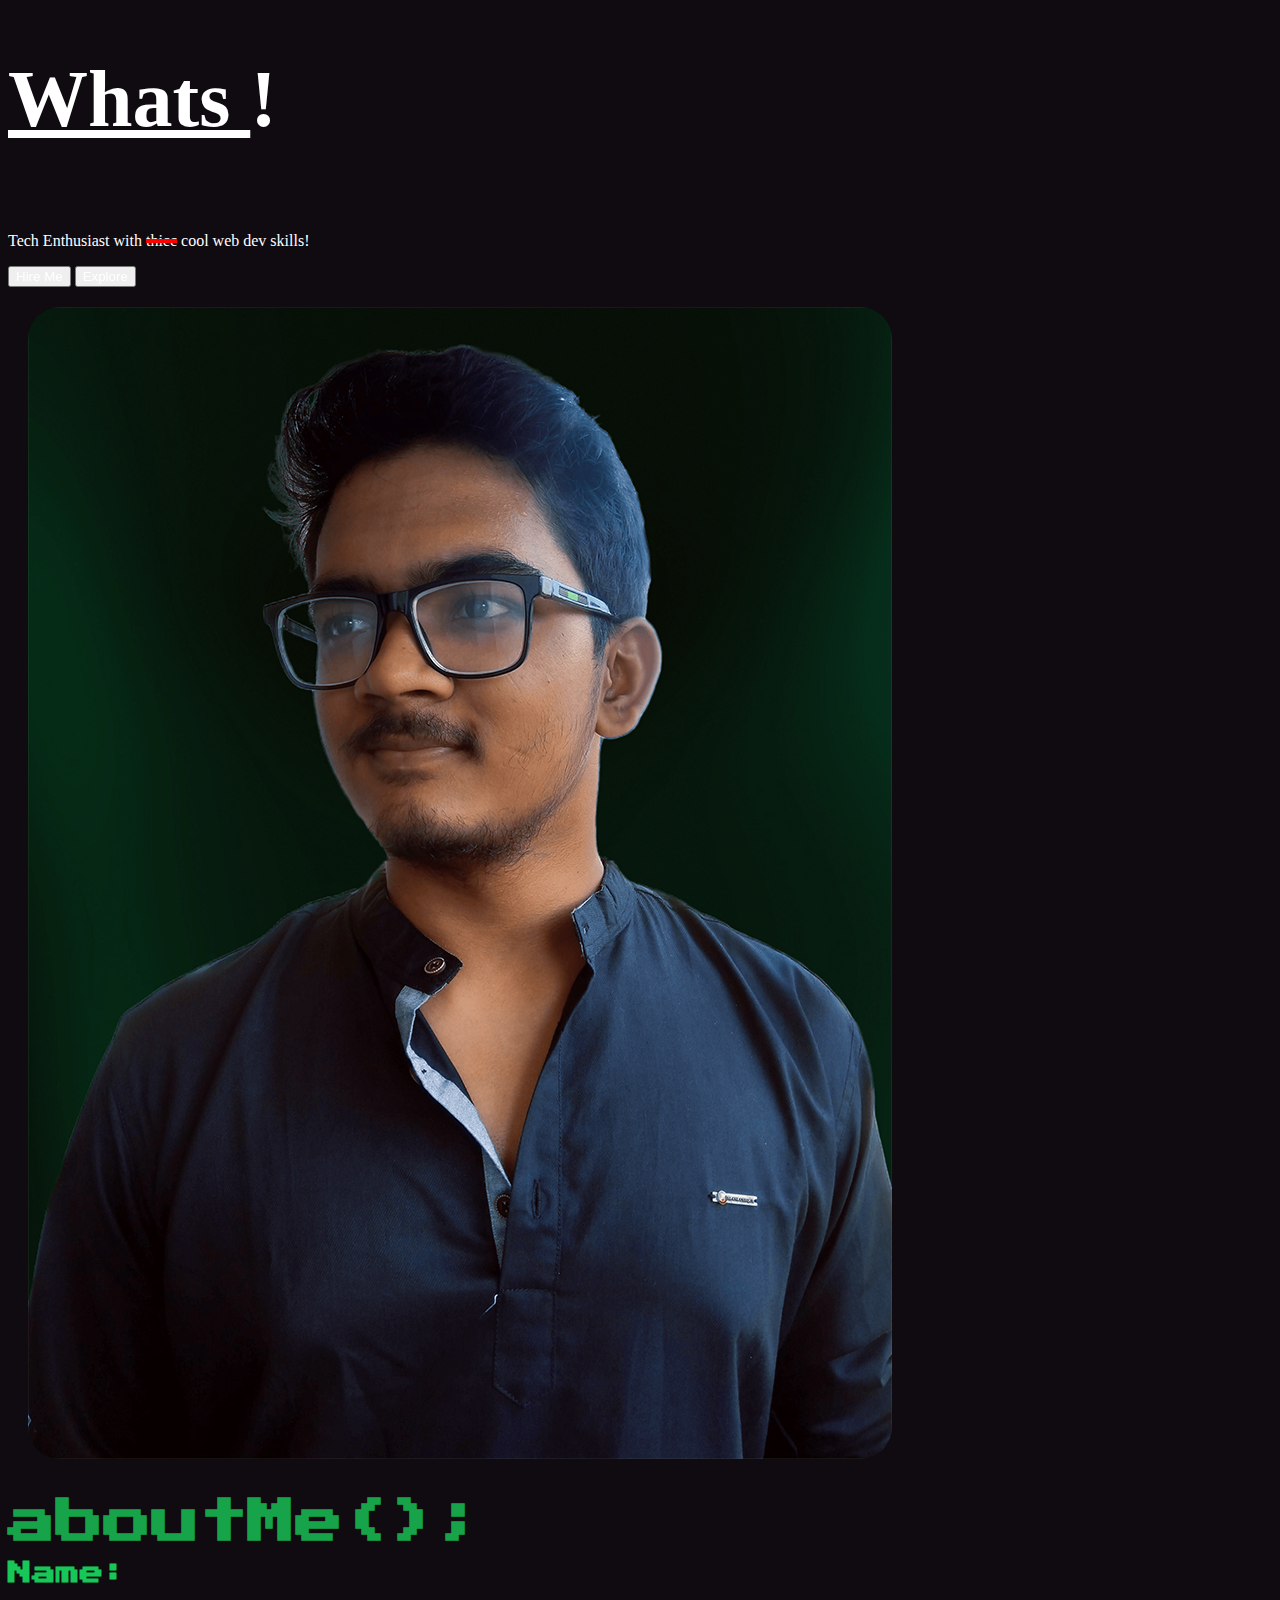
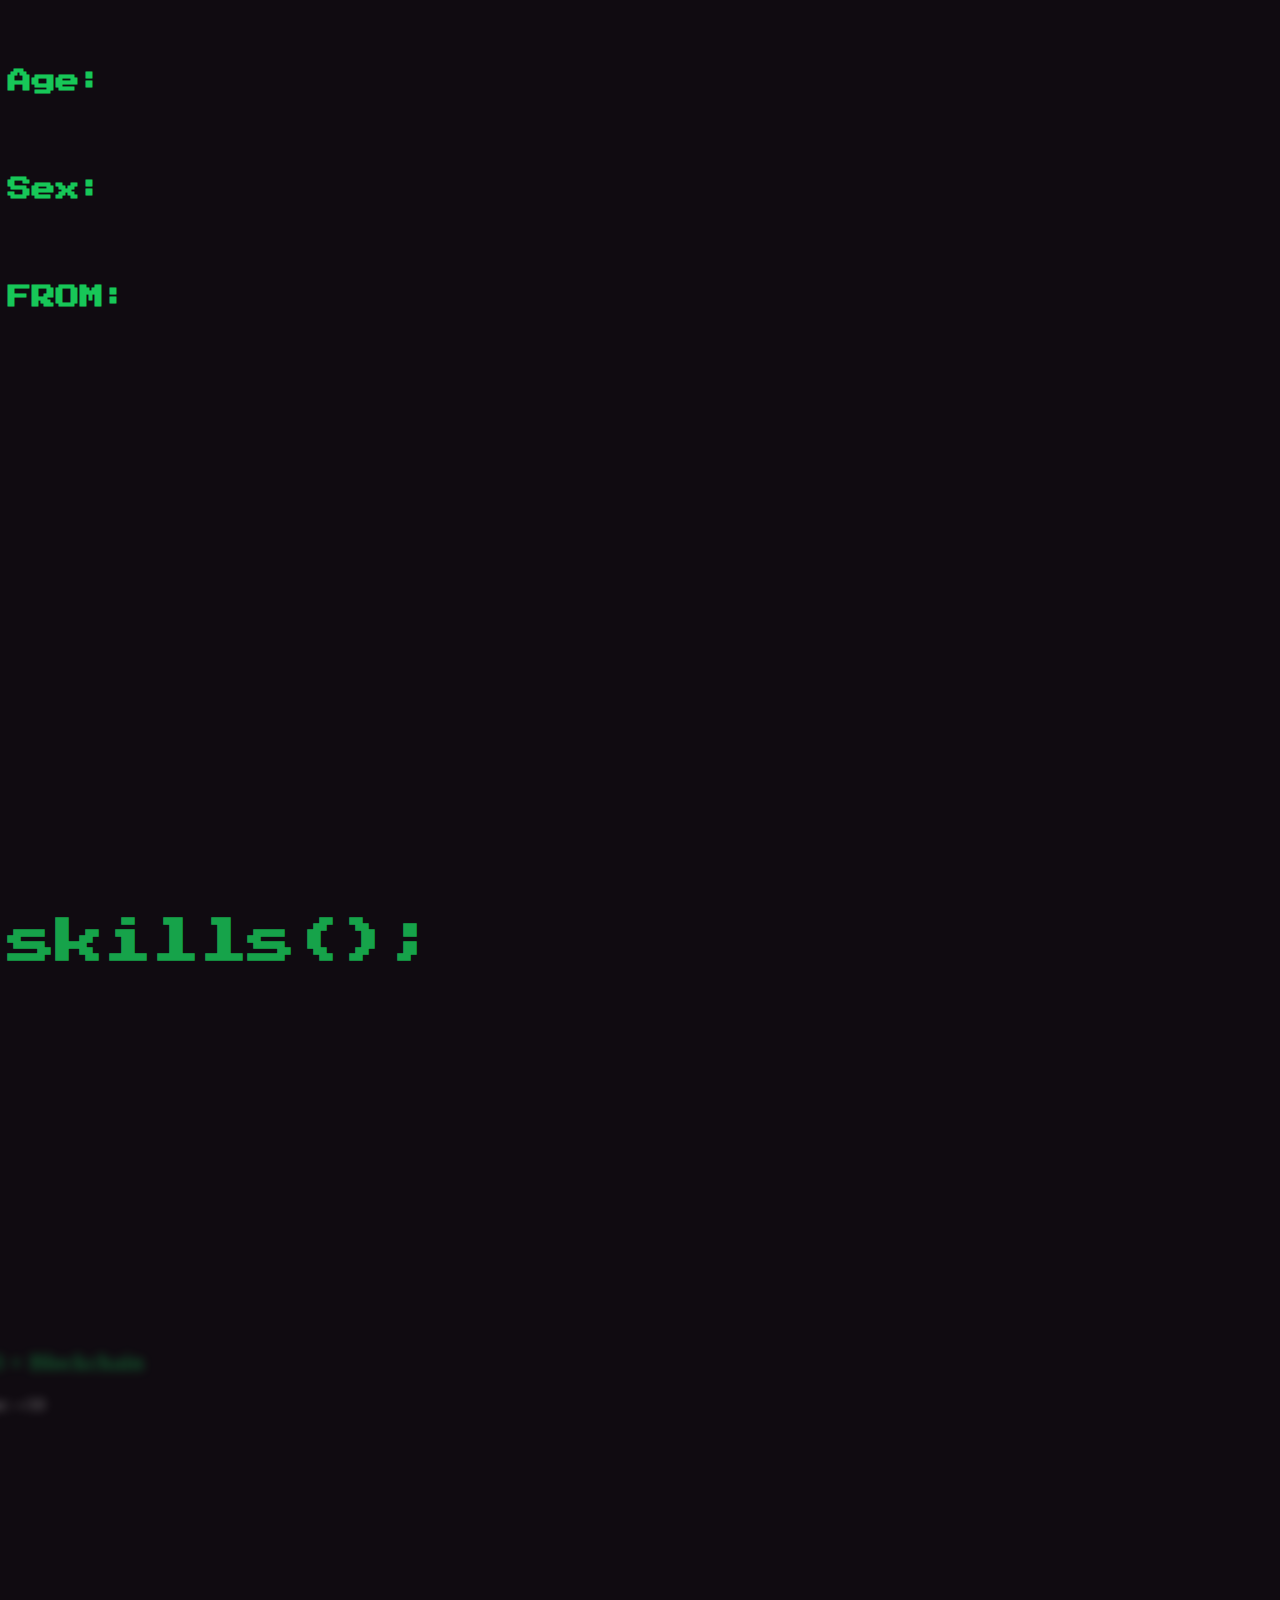
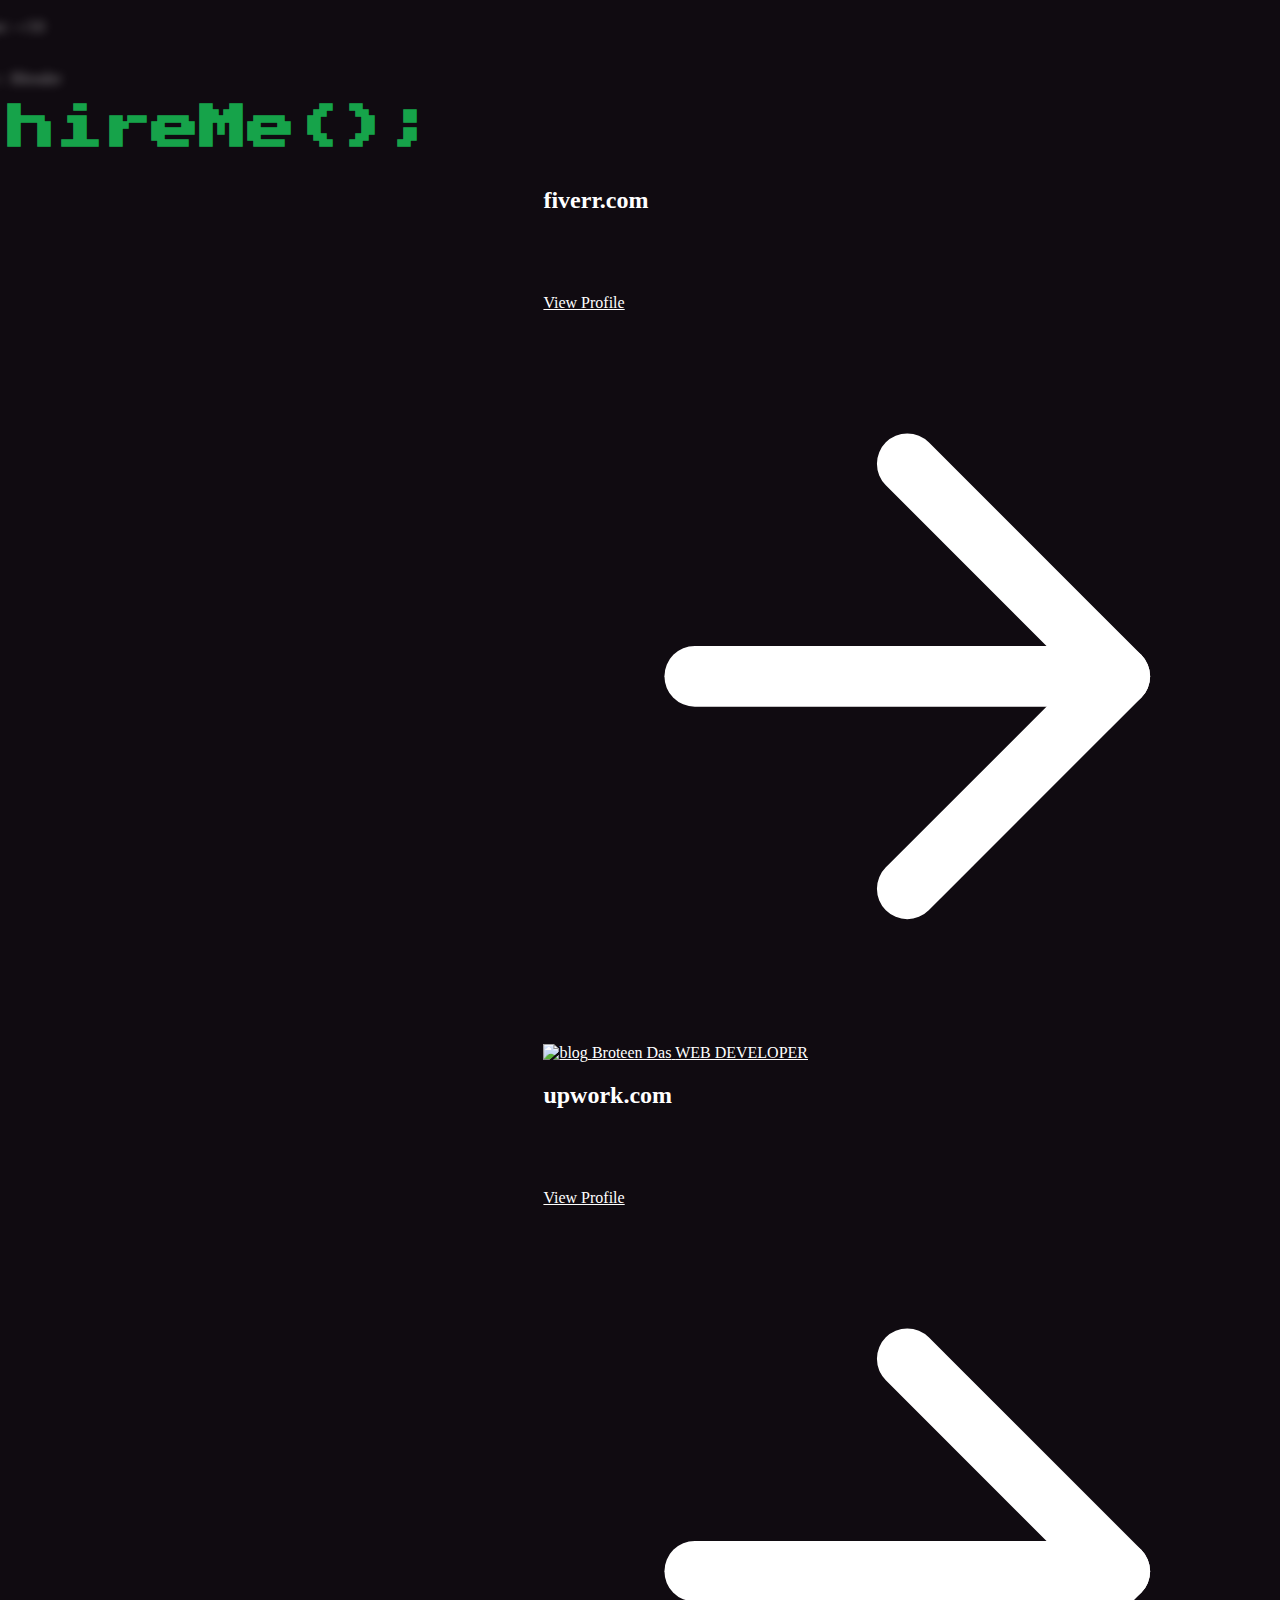
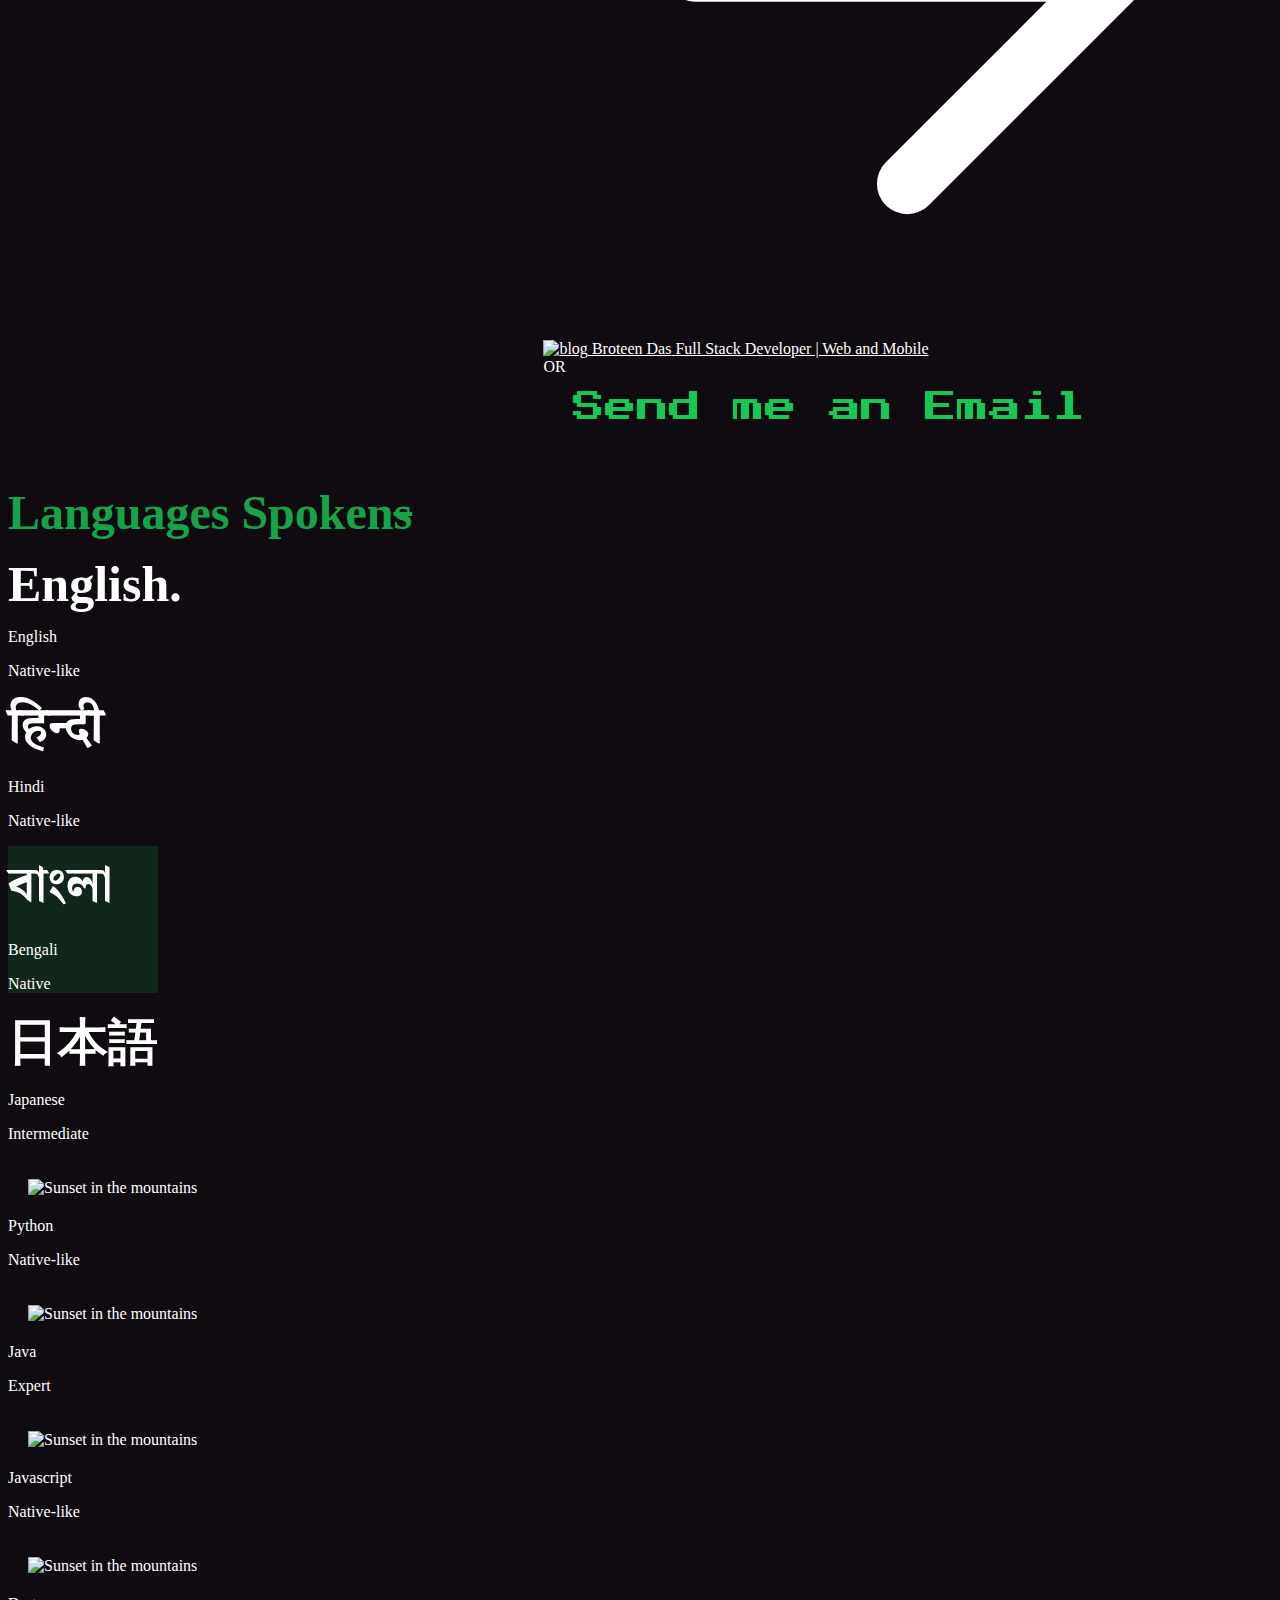
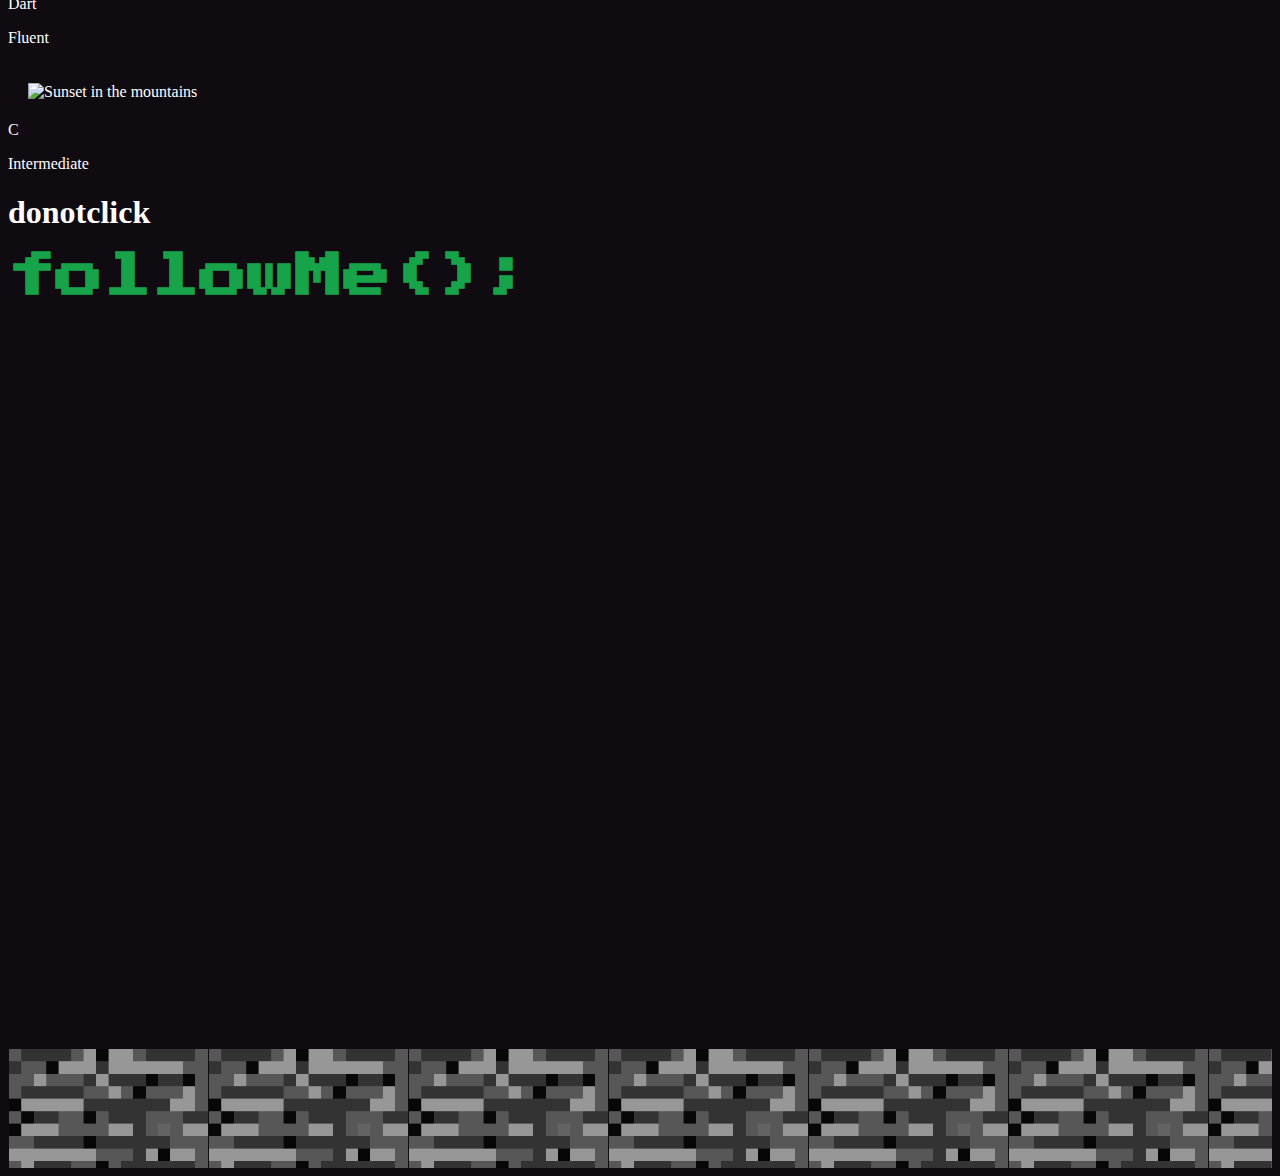
==== commit 49da96b6: "start blog" ====
--- a/index.html
+++ b/index.html
@@ -43,7 +43,7 @@
           </div>
 
           <div class="lg:max-w-lg lg:w-full md:w-1/2 w-5/6 anim-hidden">
-            <img class="object-cover object-center rounded zoomhover" alt="hero" src="assets/images/meprobag-minn.jpg">
+            <img class="object-cover object-center rounded zoomhover" style="border-radius: 2rem;" alt="hero" src="assets/images/meprobag-minn.jpg">
           </div>
 		  
         </div>
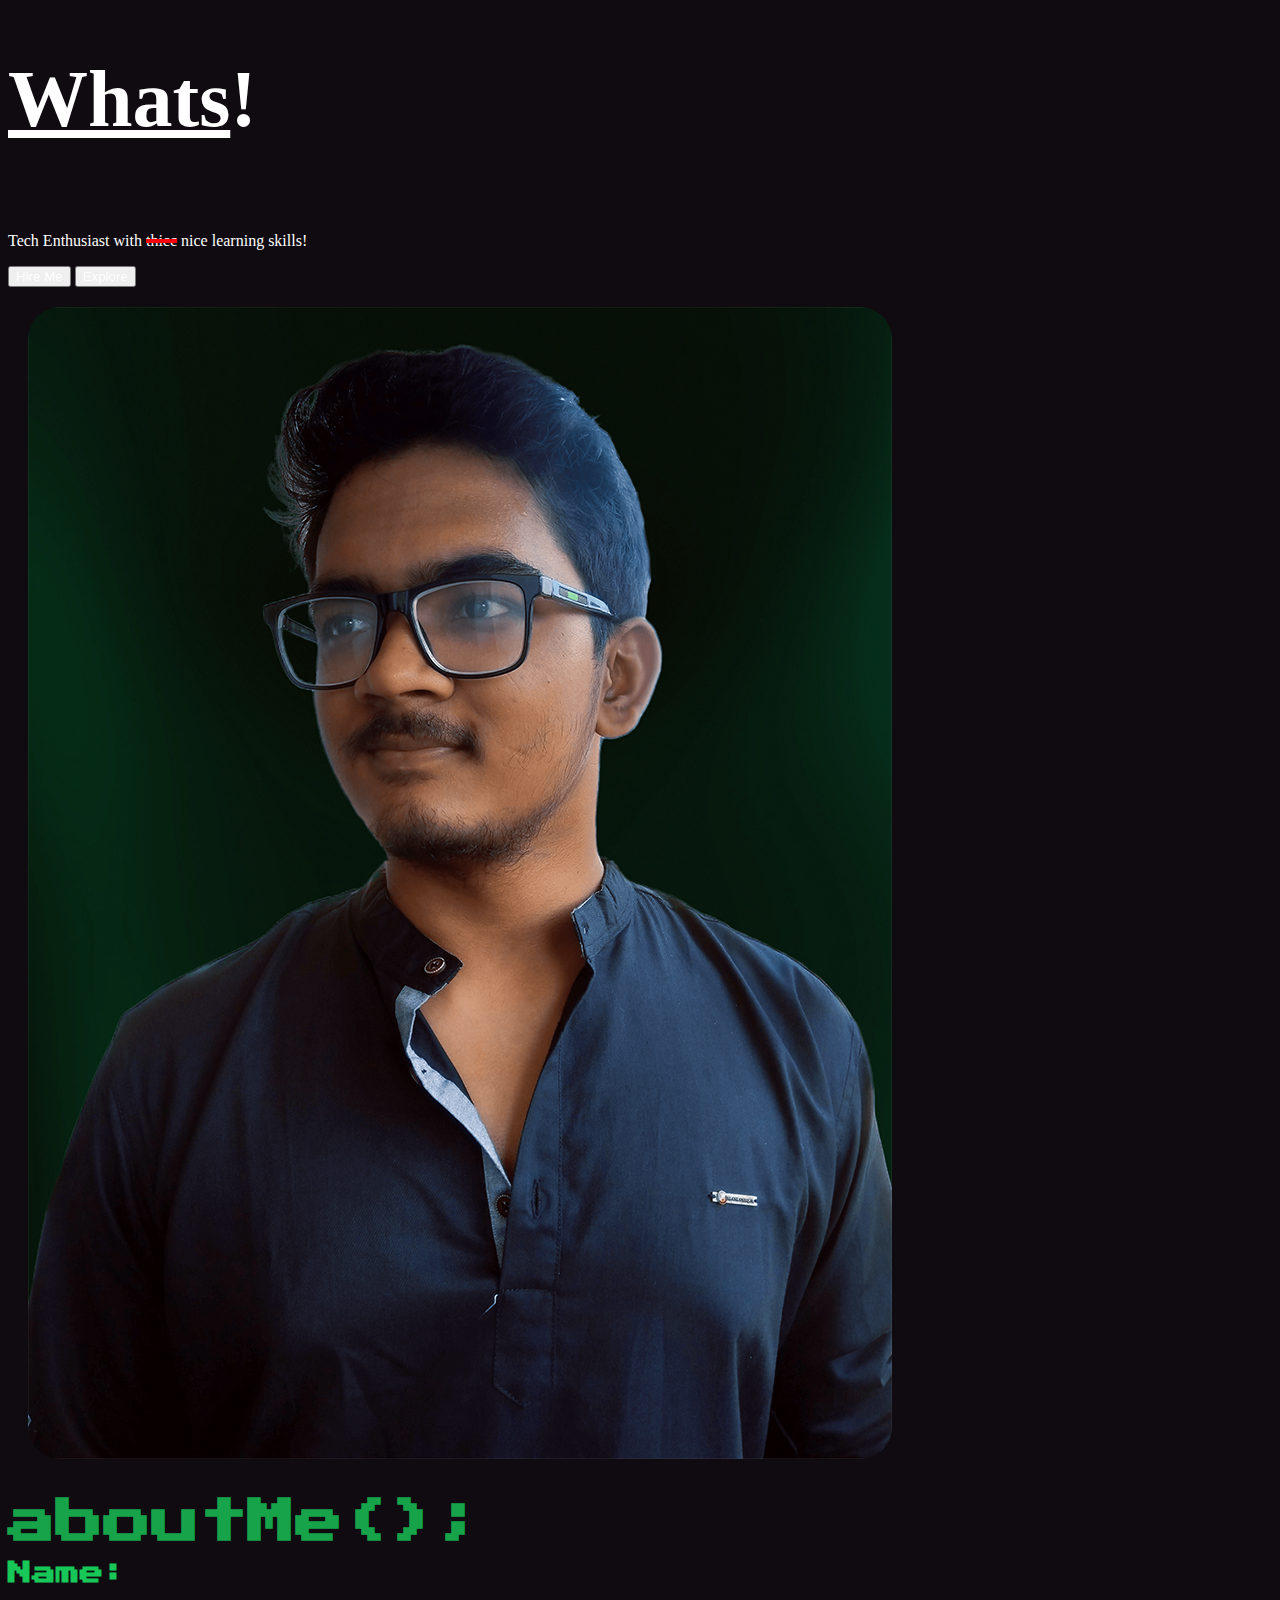
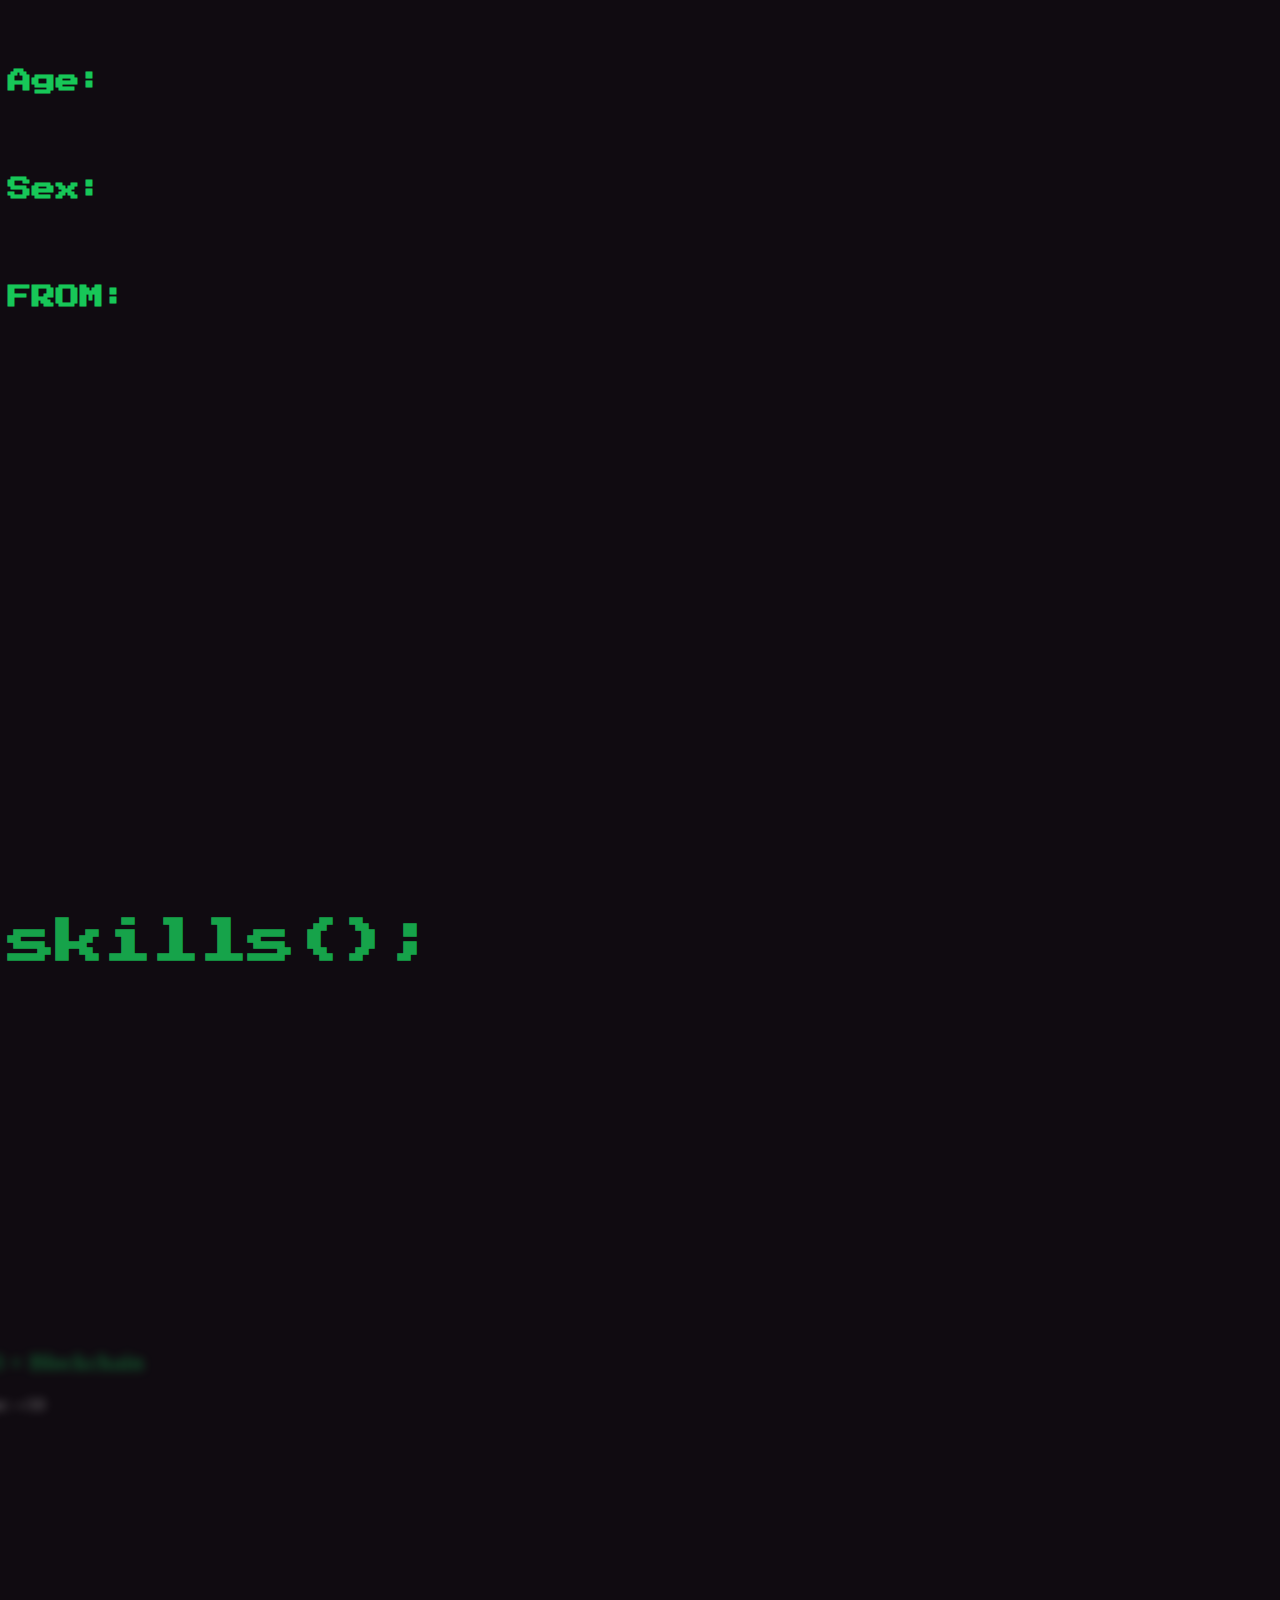
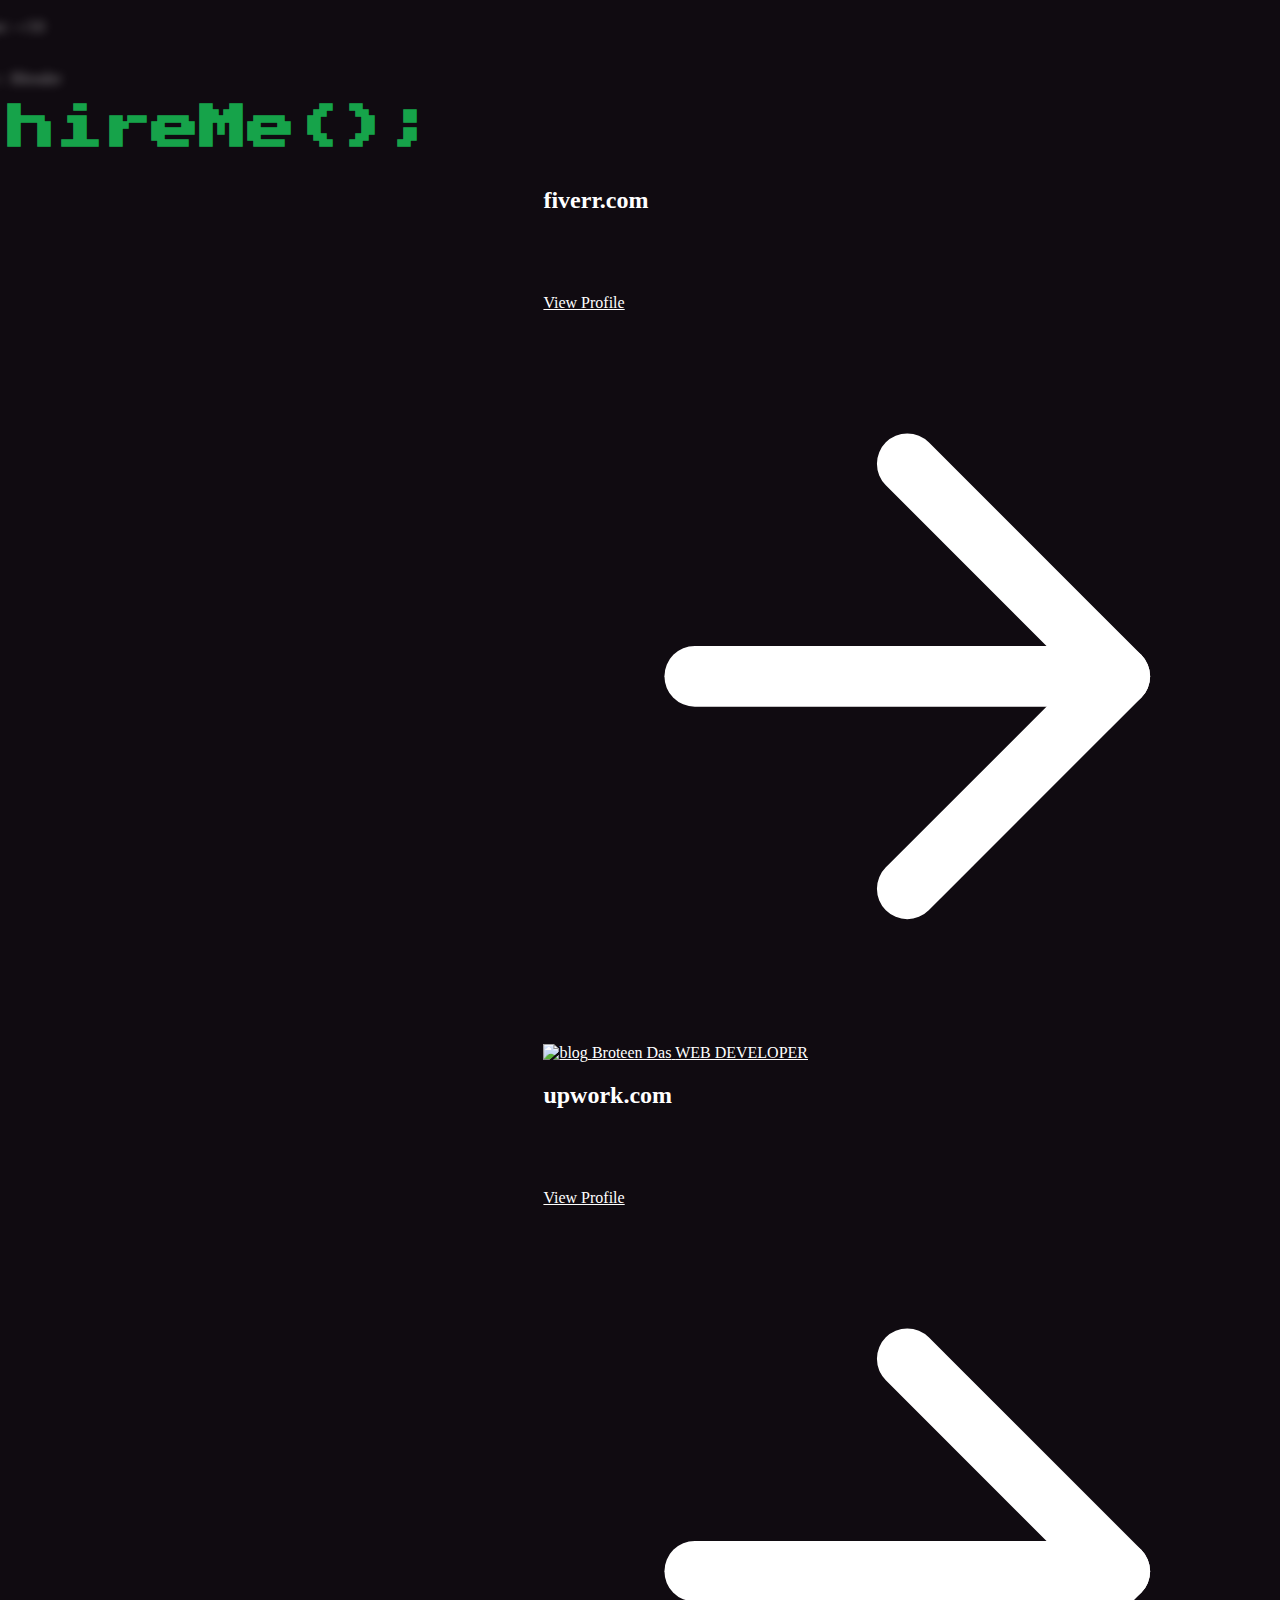
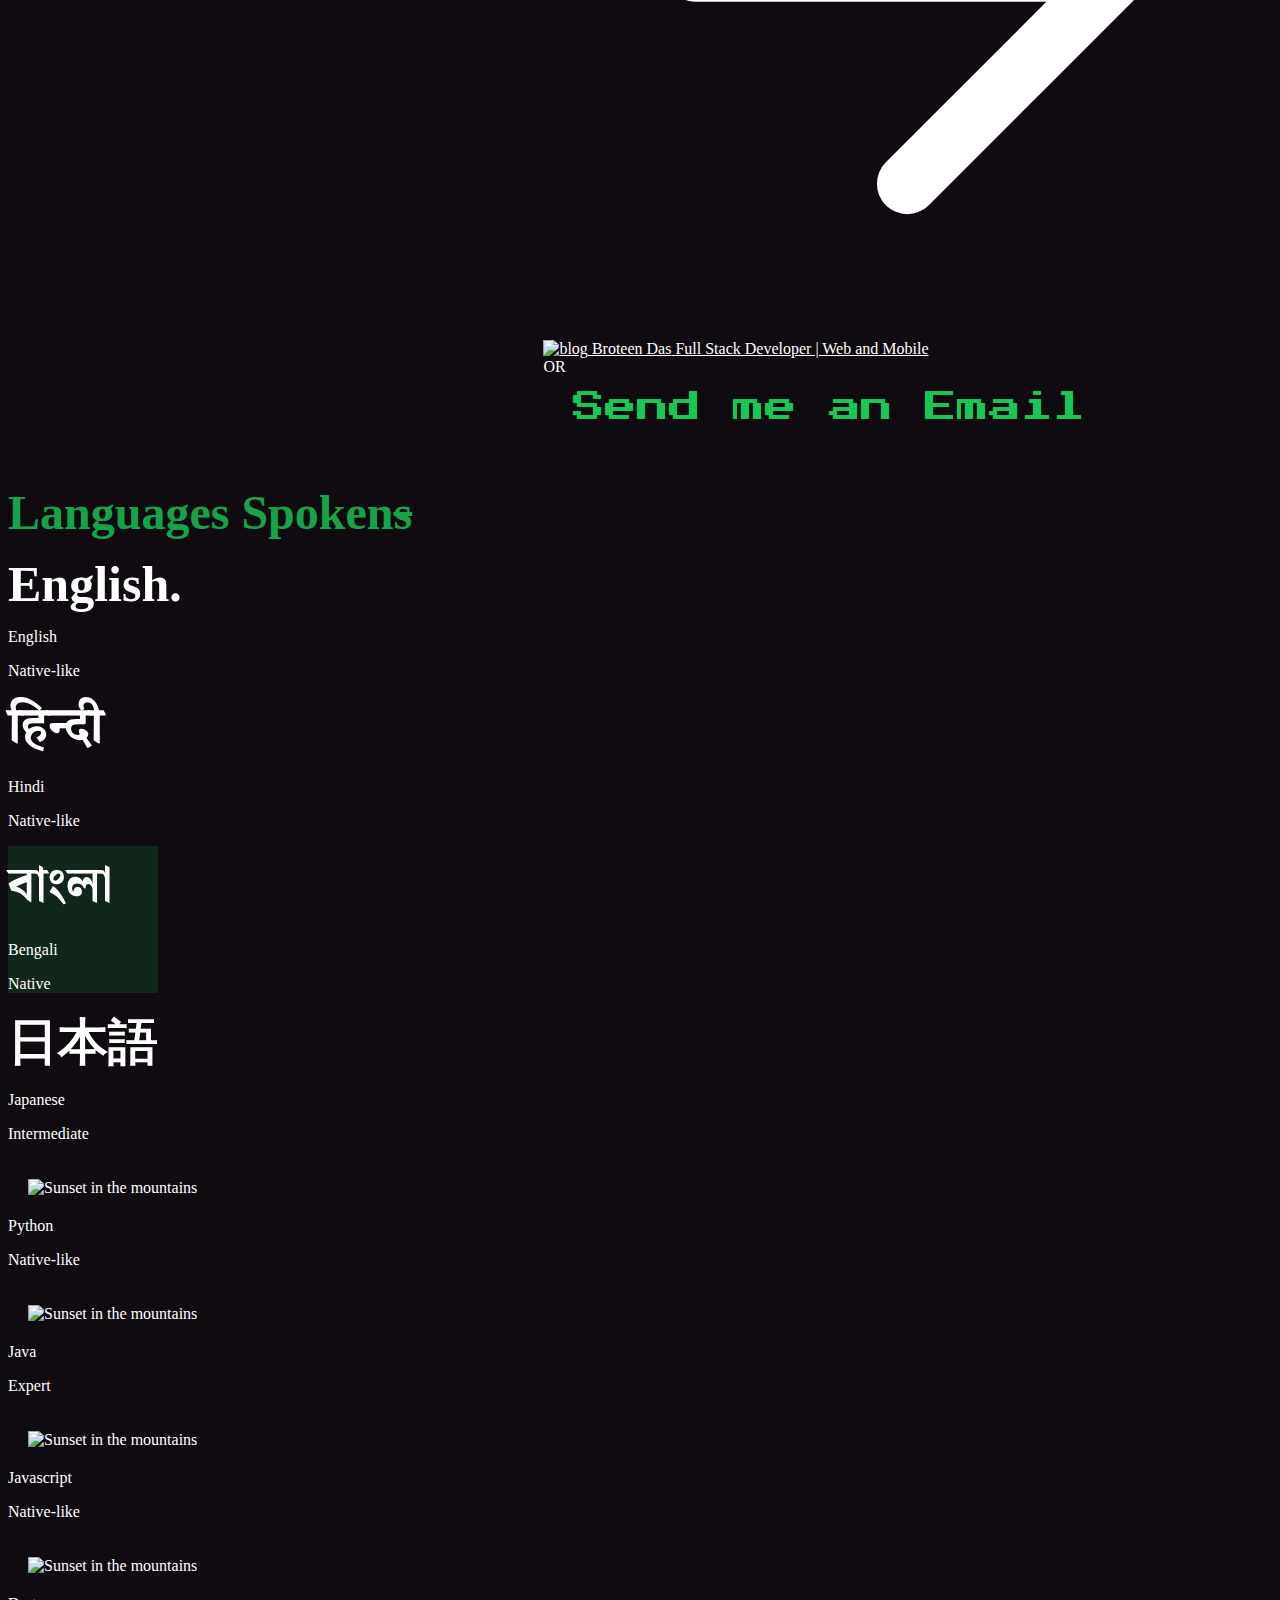
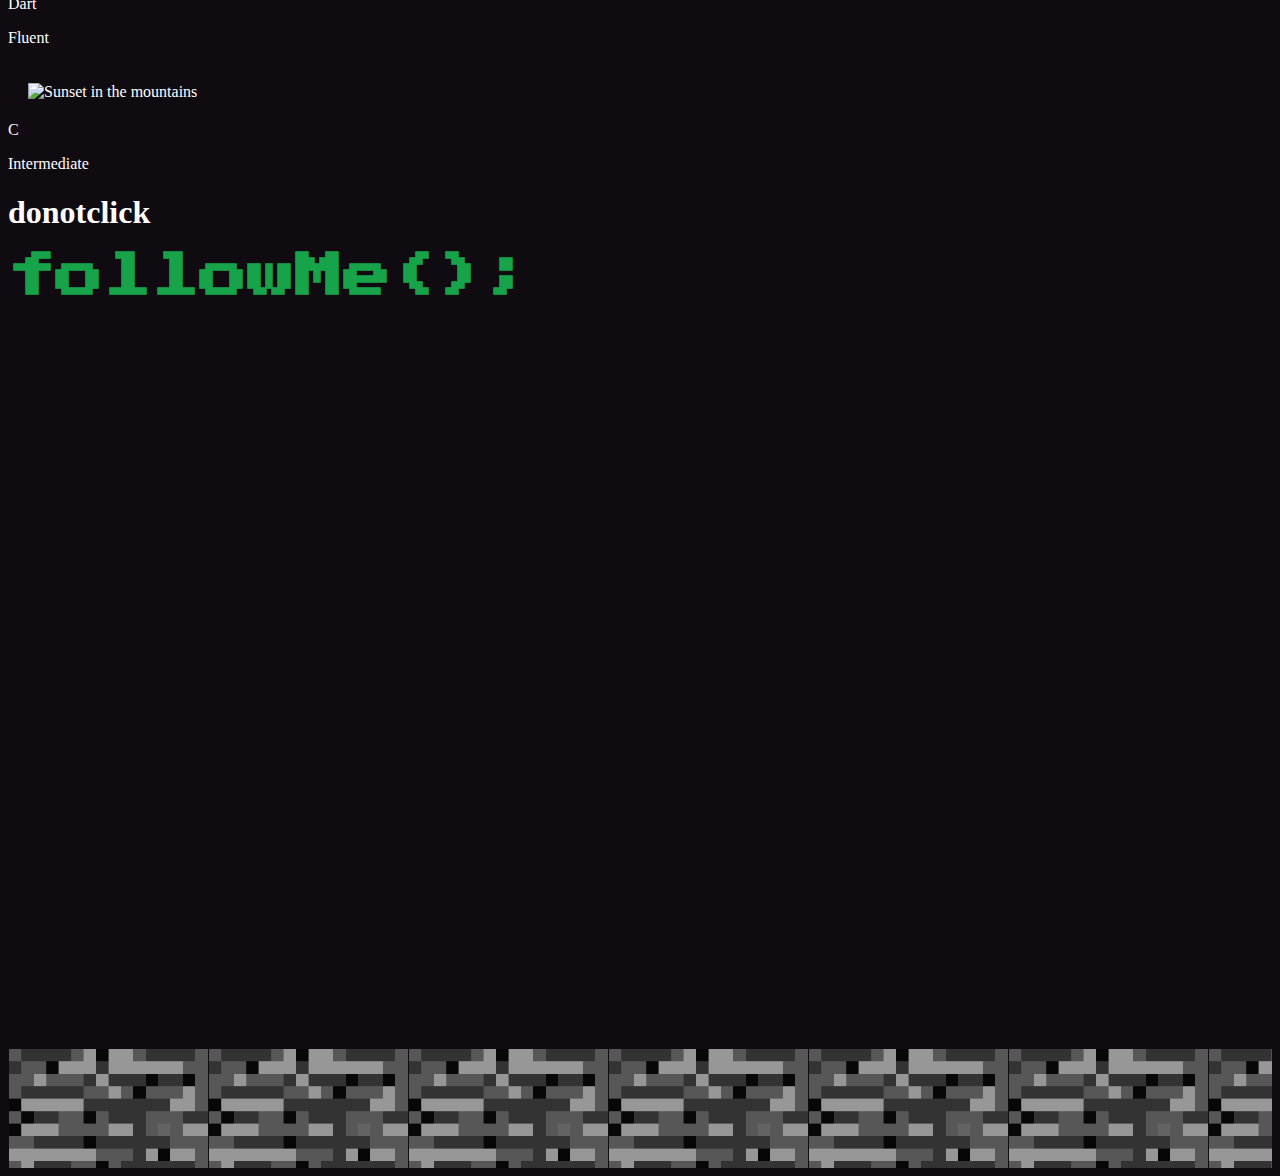
==== commit 0dc75d8c: "not just webdev yo" ====
--- a/index.html
+++ b/index.html
@@ -35,7 +35,7 @@
             </h1>
 
             <br>
-            <p class="mb-8 leading-relaxed">Tech Enthusiast with <span style="text-decoration: line-through; text-decoration-color: red; text-decoration-thickness: 4px;">thicc</span> cool web dev skills! </p>
+            <p class="mb-8 leading-relaxed">Tech Enthusiast with <span style="text-decoration: line-through; text-decoration-color: red; text-decoration-thickness: 4px;">thicc</span> nice learning skills! </p>
             <div class="flex justify-center">
               <a class="flylink-tophero anim-hidden" href="#hireme"><button class="inline-flex text-white bg-green-500 border-0 py-2 px-6 focus:outline-none hover:bg-green-600 rounded text-lg">Hire Me</button></a>
               <a class="flylink-tophero anim-hidden" href="#aboutme"><button class="ml-4 inline-flex text-gray-400 bg-gray-800 border-0 py-2 px-6 focus:outline-none hover:bg-gray-700 hover:text-white rounded text-lg">Explore</button></a>
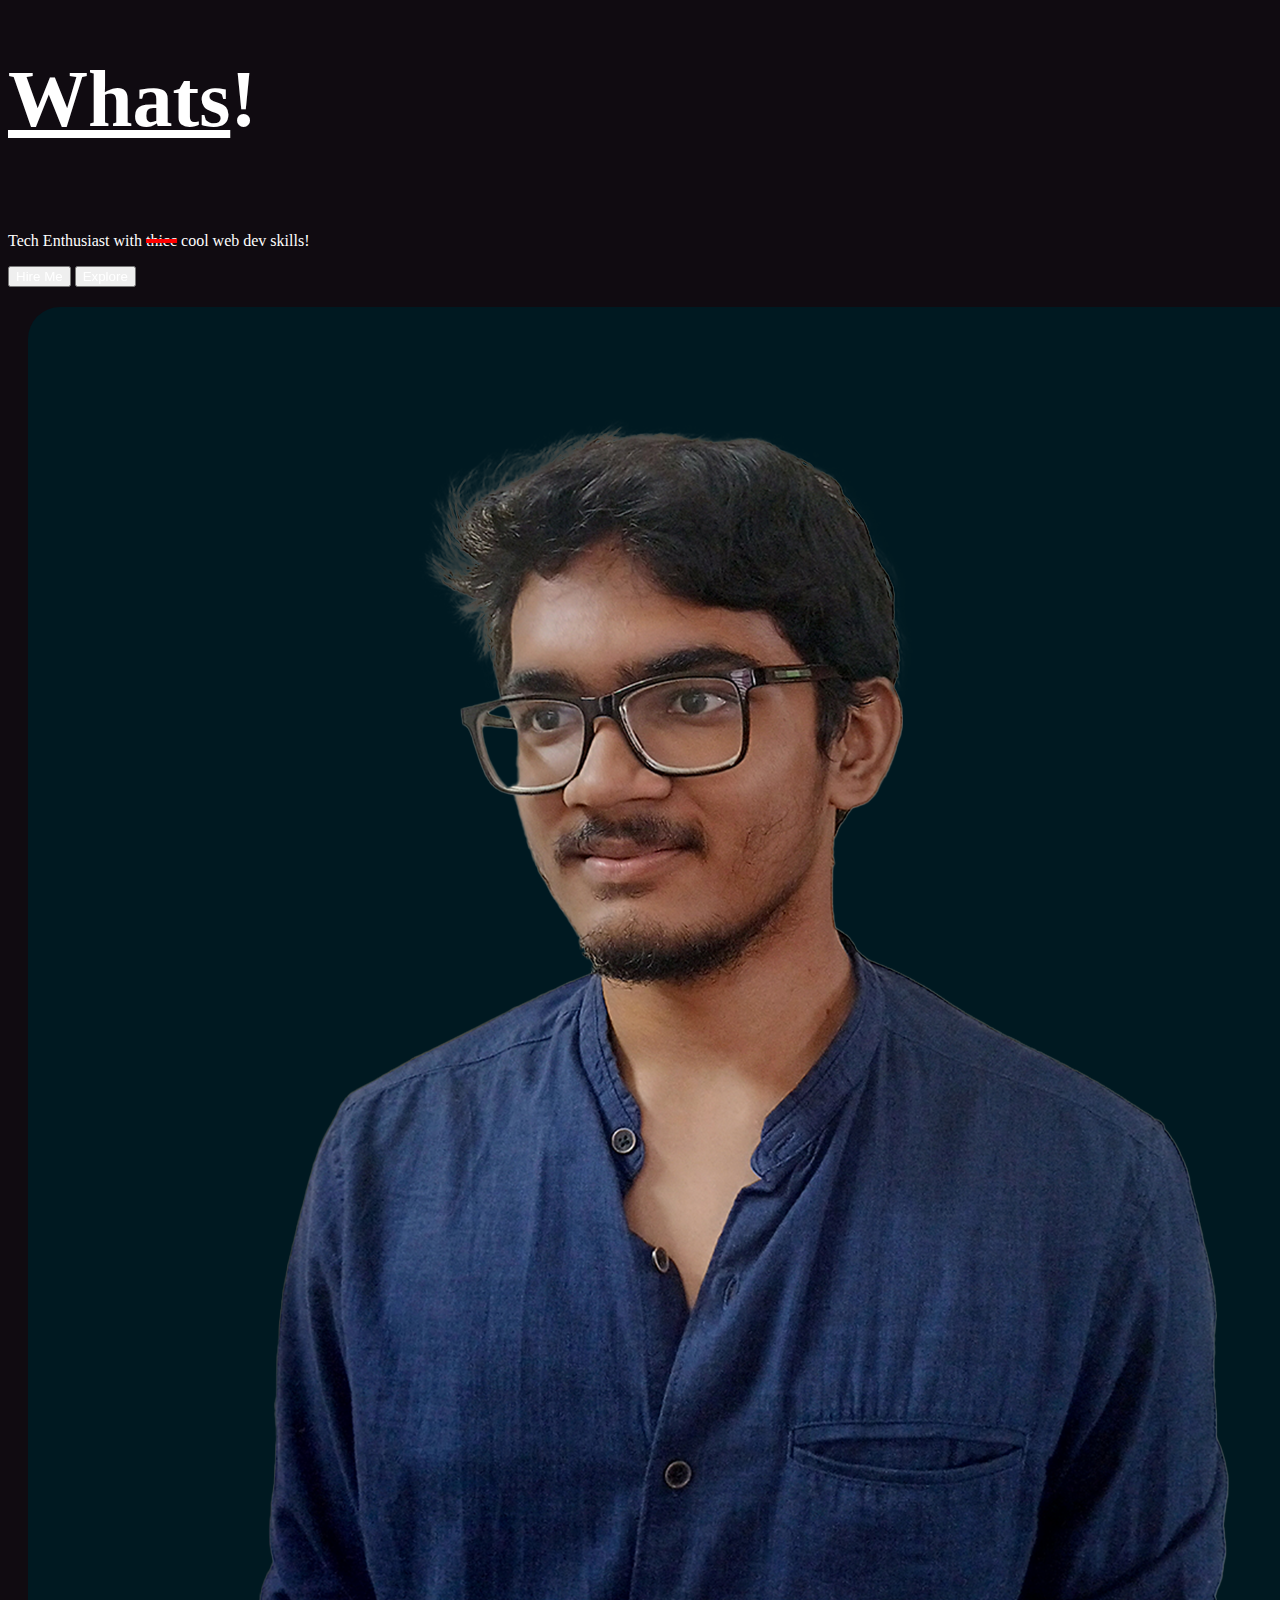
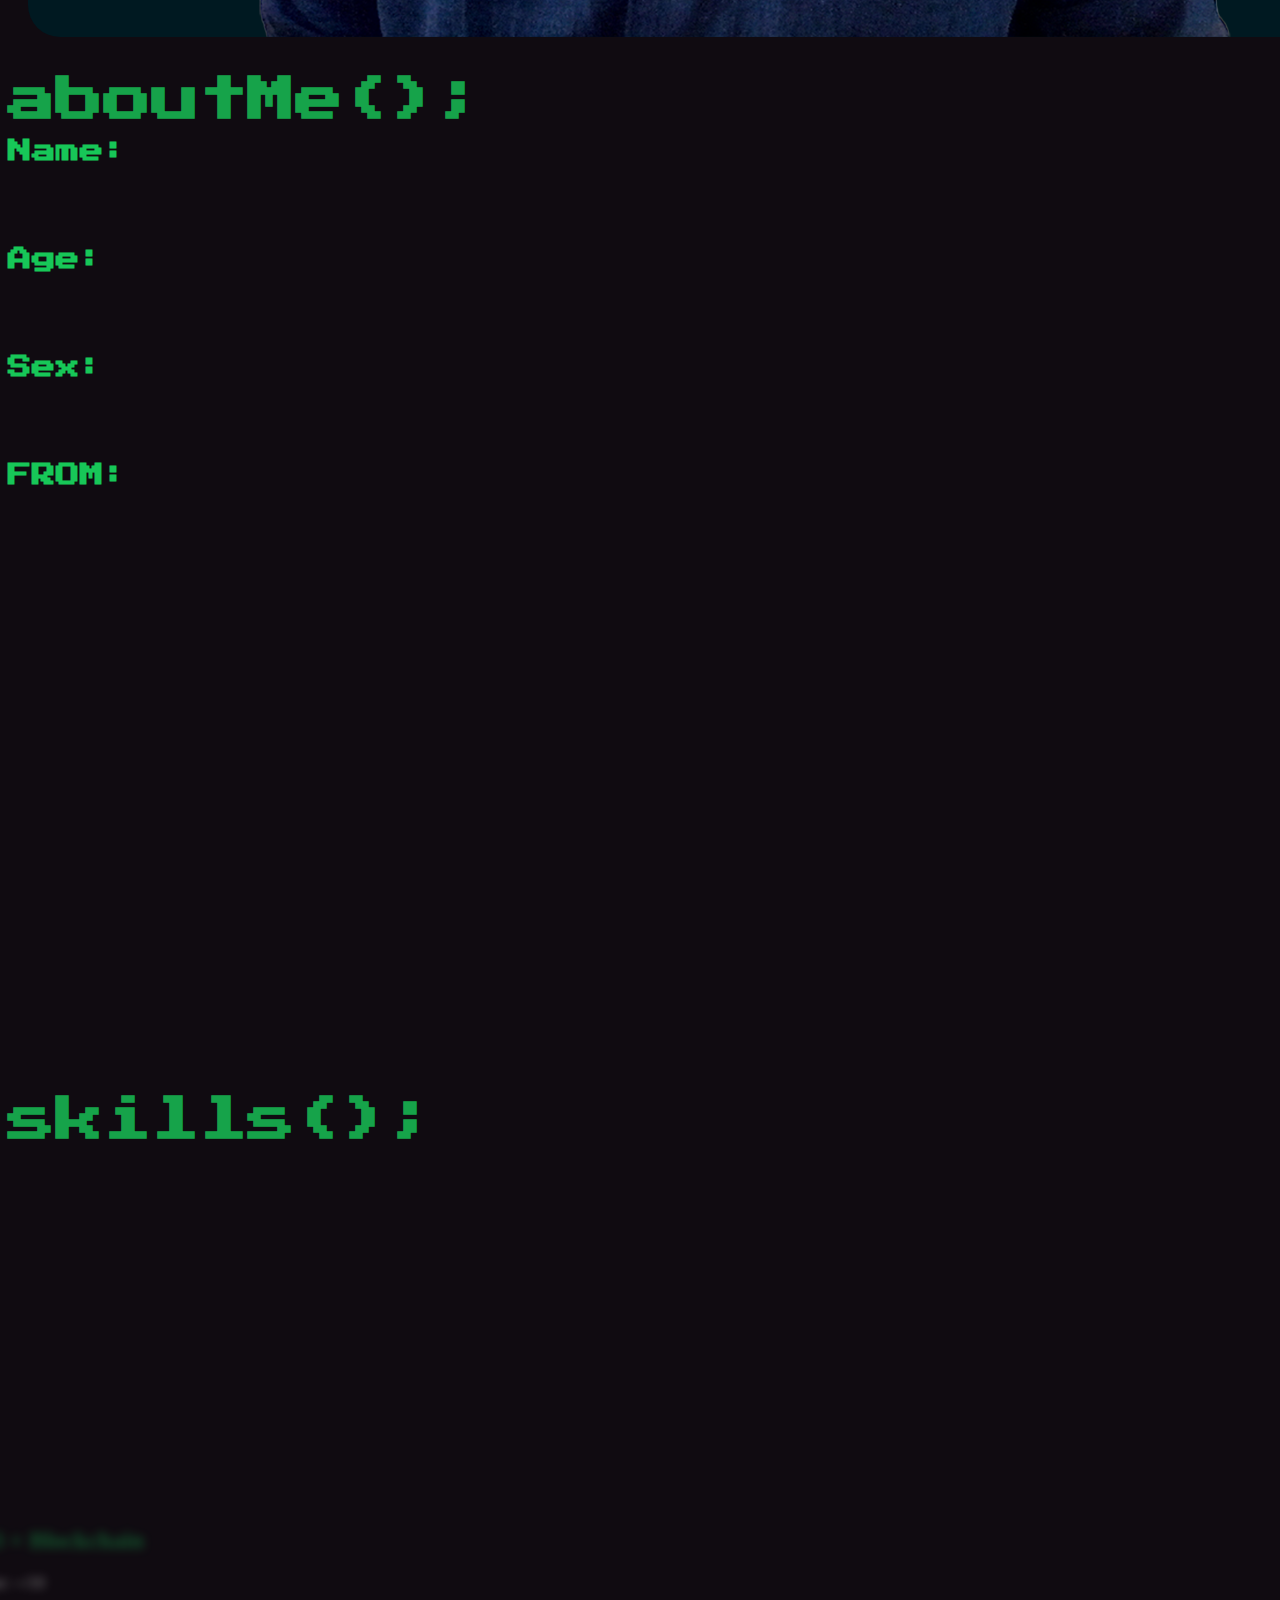
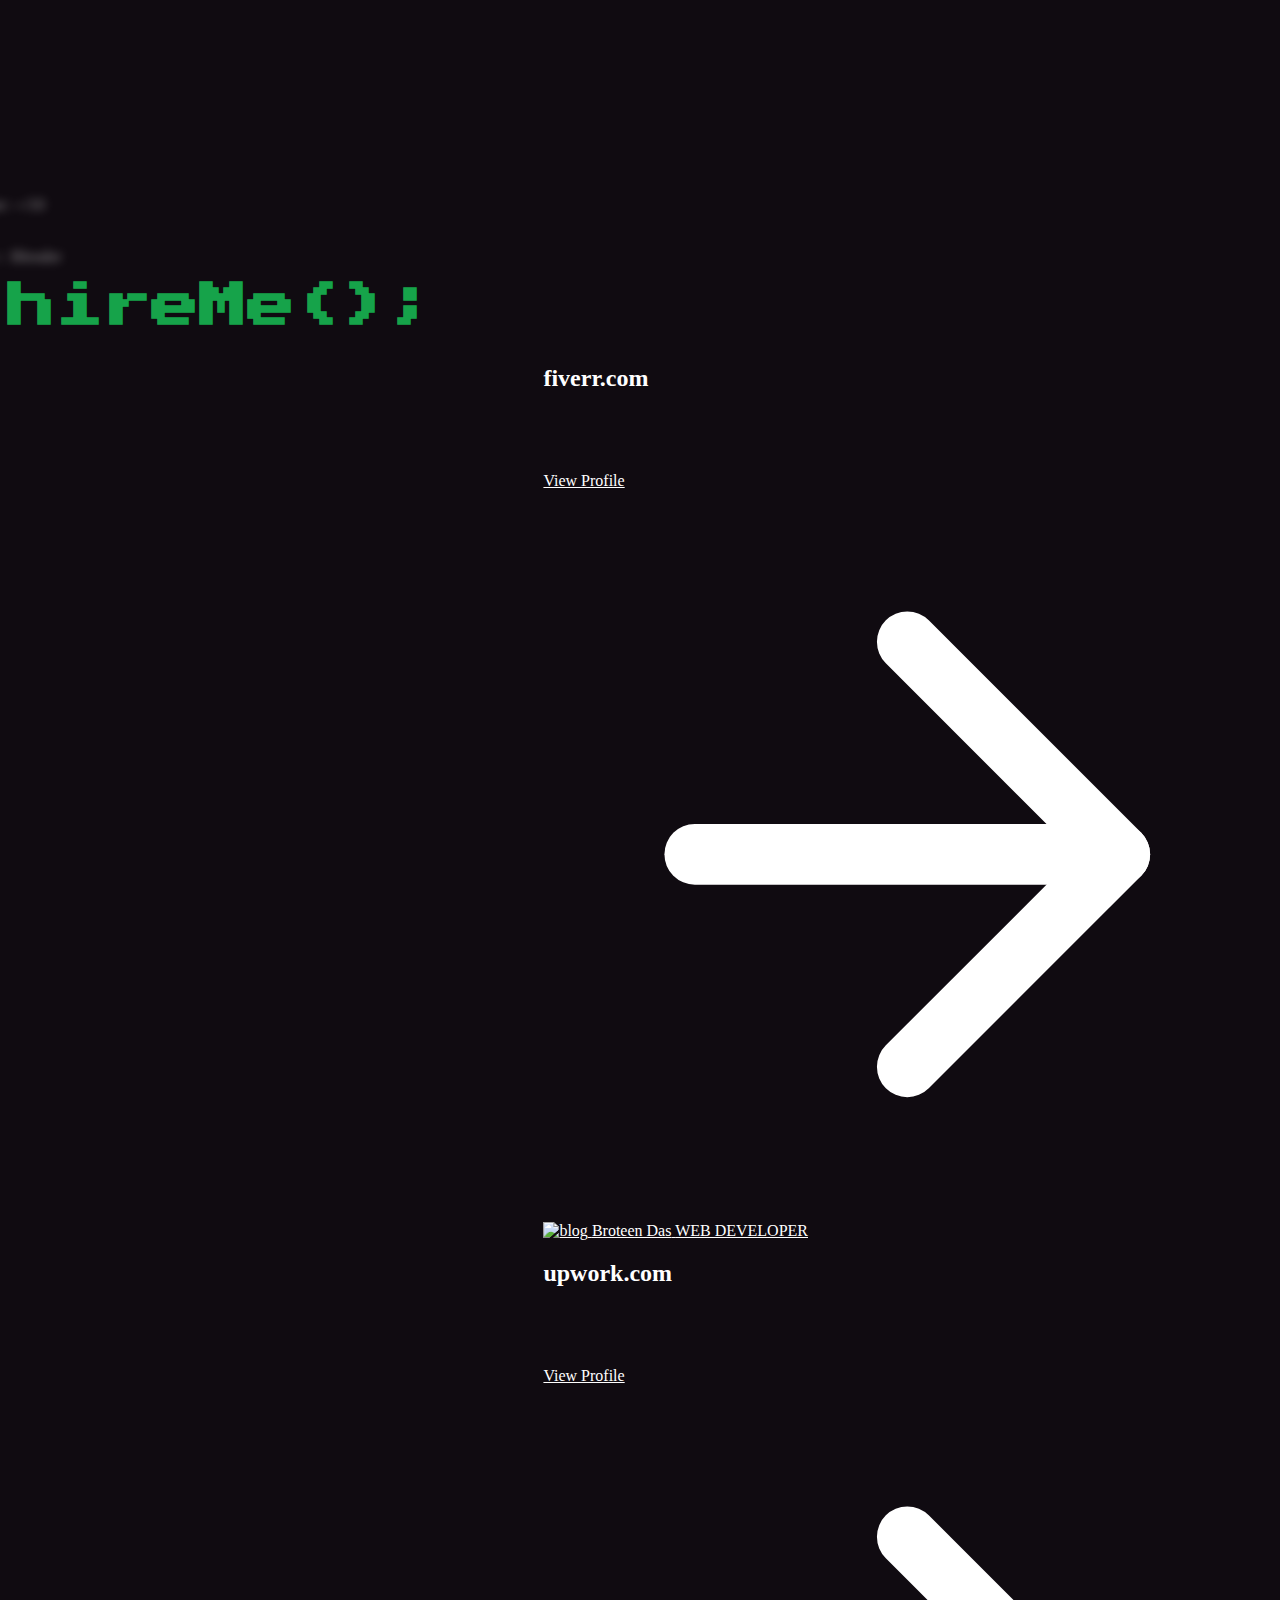
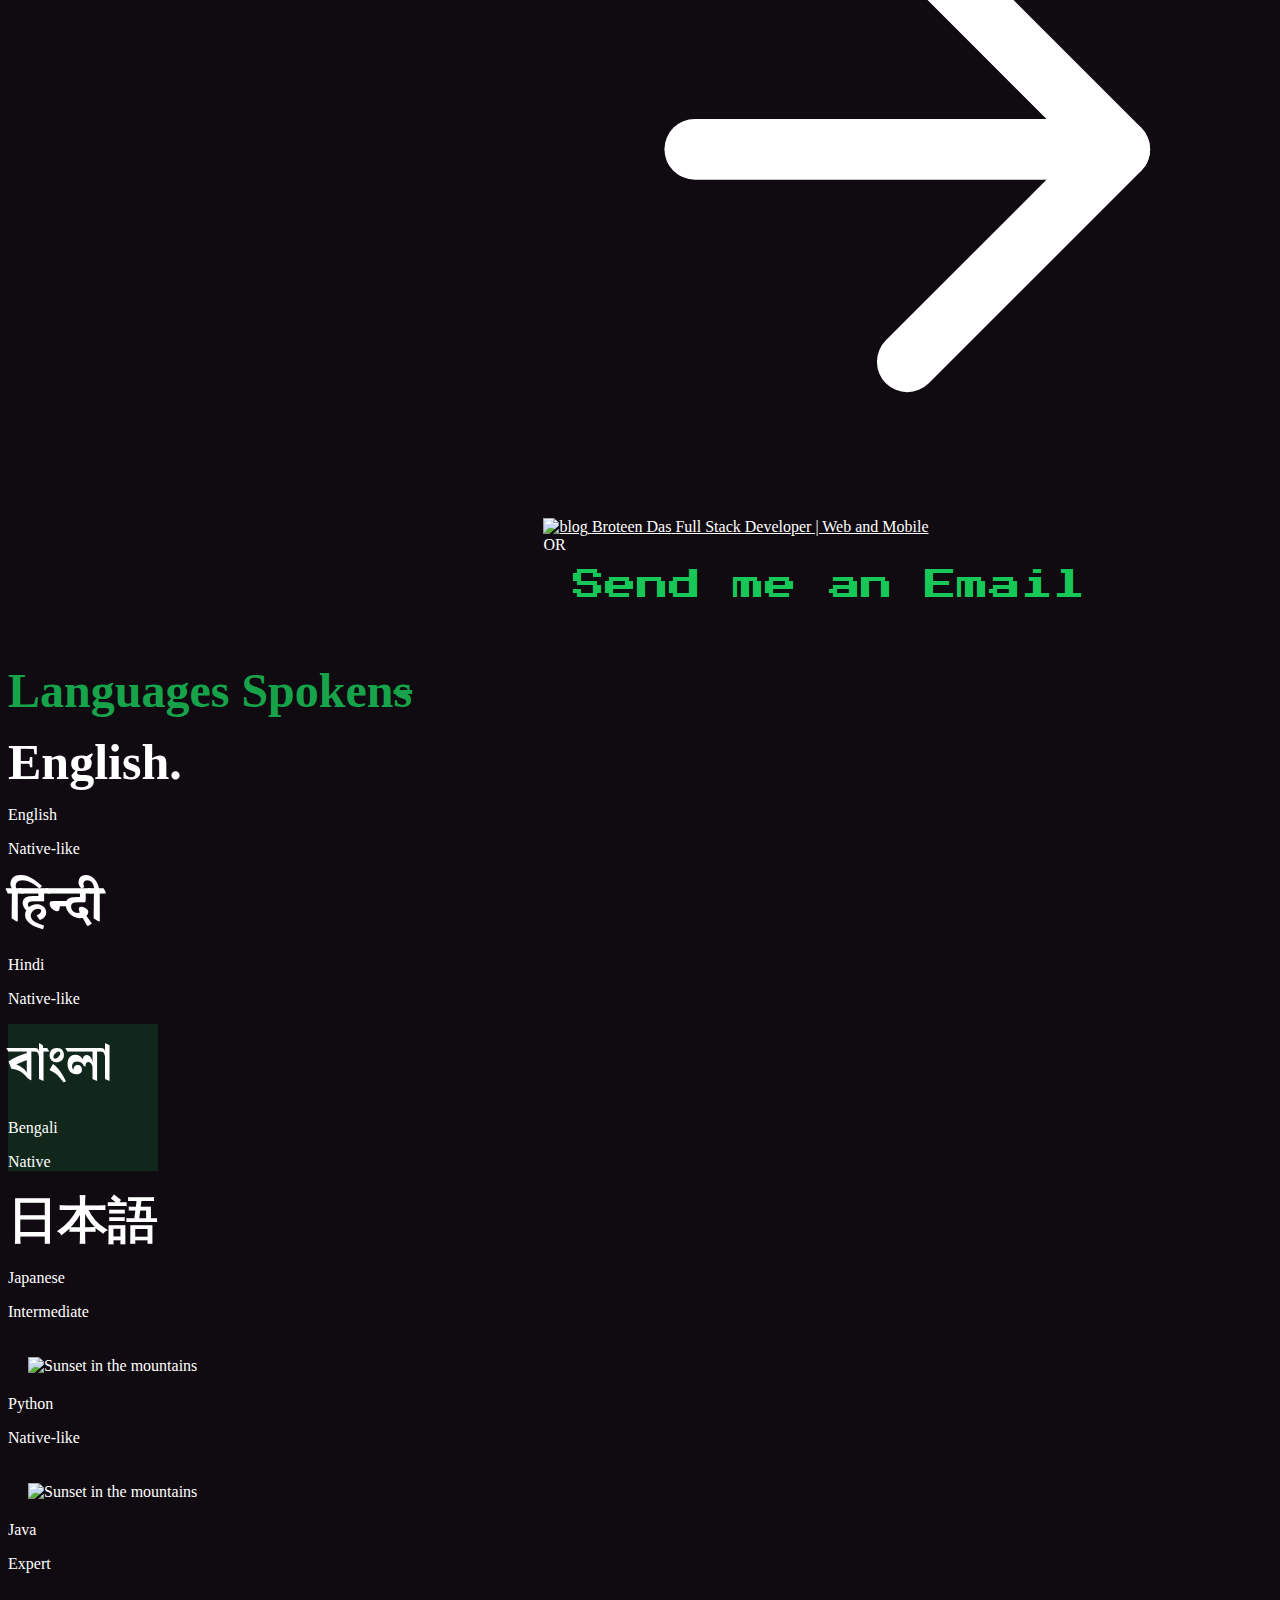
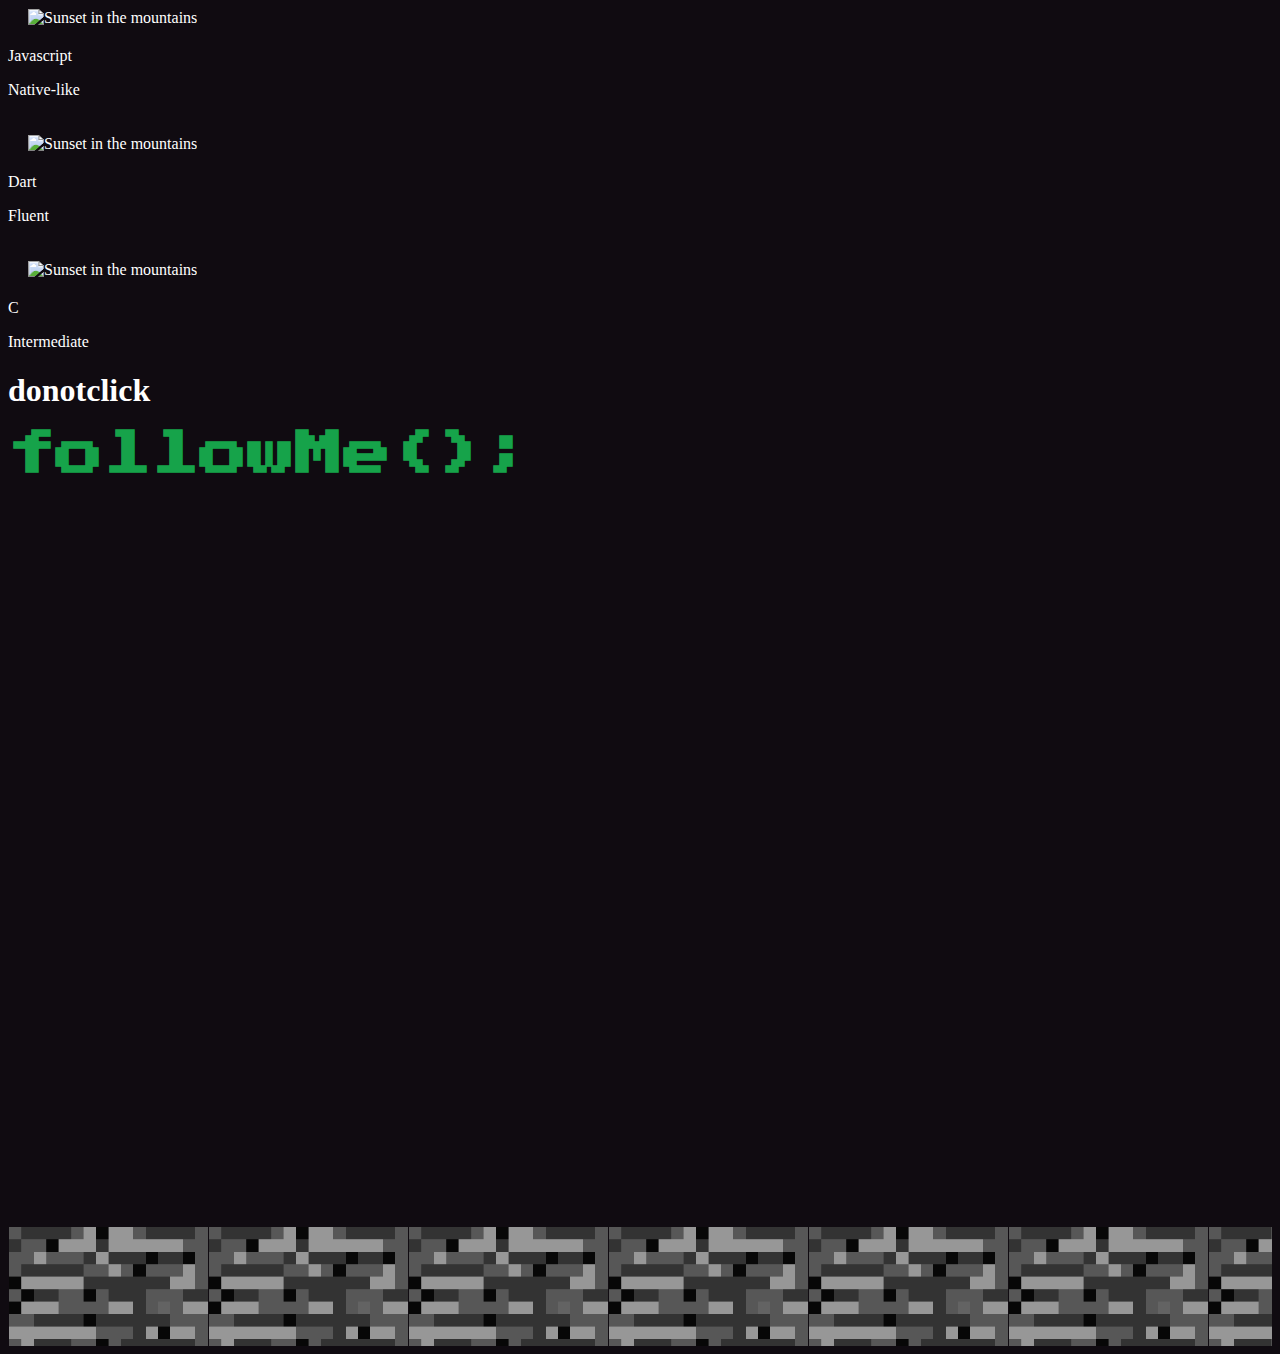
==== commit 609be94b: "new hero picture" ====
--- a/index.html
+++ b/index.html
@@ -31,11 +31,11 @@
             <h1 class="title-font sm:text-4xl text-3xl mb-4 text-white" style="font-size: 5rem;">
 				<a href="" class="typewrite" data-period="2000" data-type='[ "Whats up", "क्या हाल", "কি খবর", "おーす" ]'>
 					<span class="wrap"></span>
-				  </a>!
+				</a>!
             </h1>
 
             <br>
-            <p class="mb-8 leading-relaxed">Tech Enthusiast with <span style="text-decoration: line-through; text-decoration-color: red; text-decoration-thickness: 4px;">thicc</span> nice learning skills! </p>
+            <p class="mb-8 leading-relaxed">Tech Enthusiast with <span style="text-decoration: line-through; text-decoration-color: red; text-decoration-thickness: 4px;">thicc</span> cool web dev skills! </p>
             <div class="flex justify-center">
               <a class="flylink-tophero anim-hidden" href="#hireme"><button class="inline-flex text-white bg-green-500 border-0 py-2 px-6 focus:outline-none hover:bg-green-600 rounded text-lg">Hire Me</button></a>
               <a class="flylink-tophero anim-hidden" href="#aboutme"><button class="ml-4 inline-flex text-gray-400 bg-gray-800 border-0 py-2 px-6 focus:outline-none hover:bg-gray-700 hover:text-white rounded text-lg">Explore</button></a>
@@ -43,7 +43,7 @@
           </div>
 
           <div class="lg:max-w-lg lg:w-full md:w-1/2 w-5/6 anim-hidden">
-            <img class="object-cover object-center rounded zoomhover" style="border-radius: 2rem;" alt="hero" src="assets/images/meprobag-minn.jpg">
+            <img class="object-cover object-center rounded zoomhover" style="border-radius: 2rem;" alt="hero" src="assets/images/meeblu.png">
           </div>
 		  
         </div>
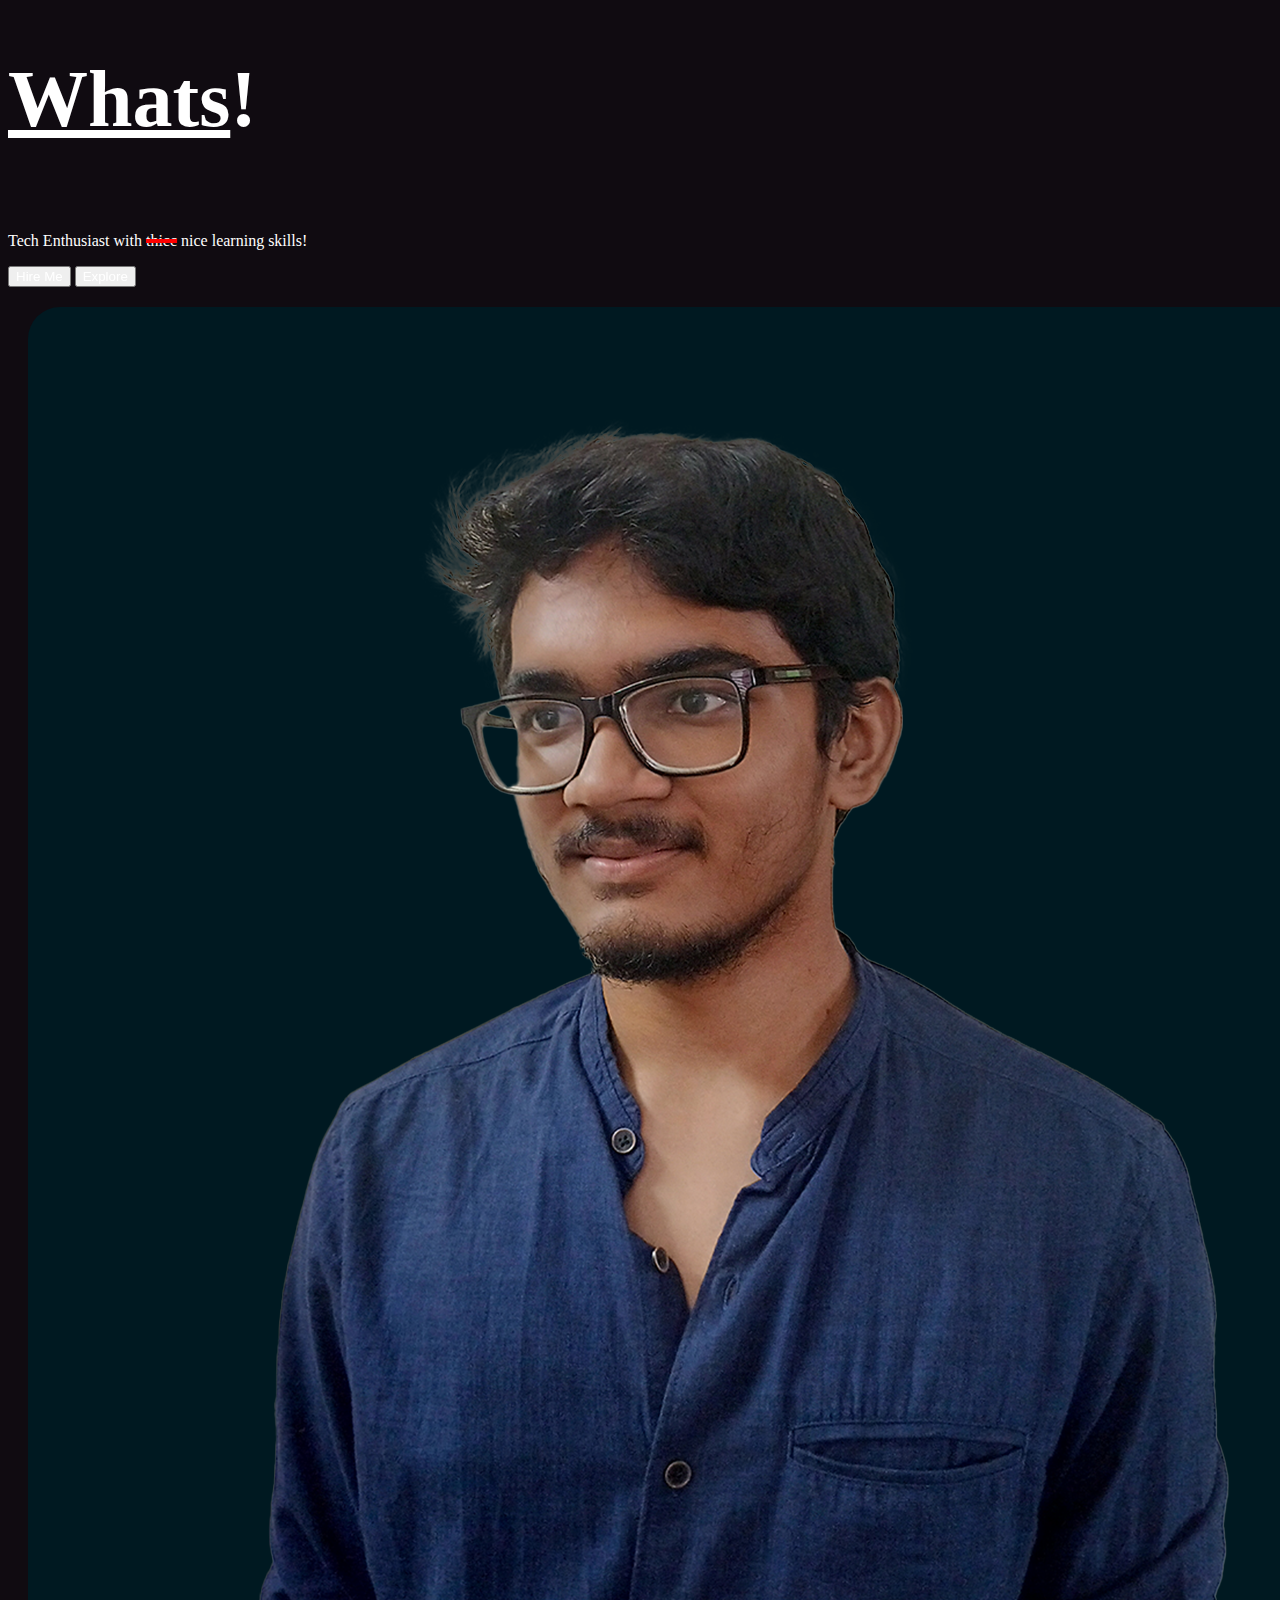
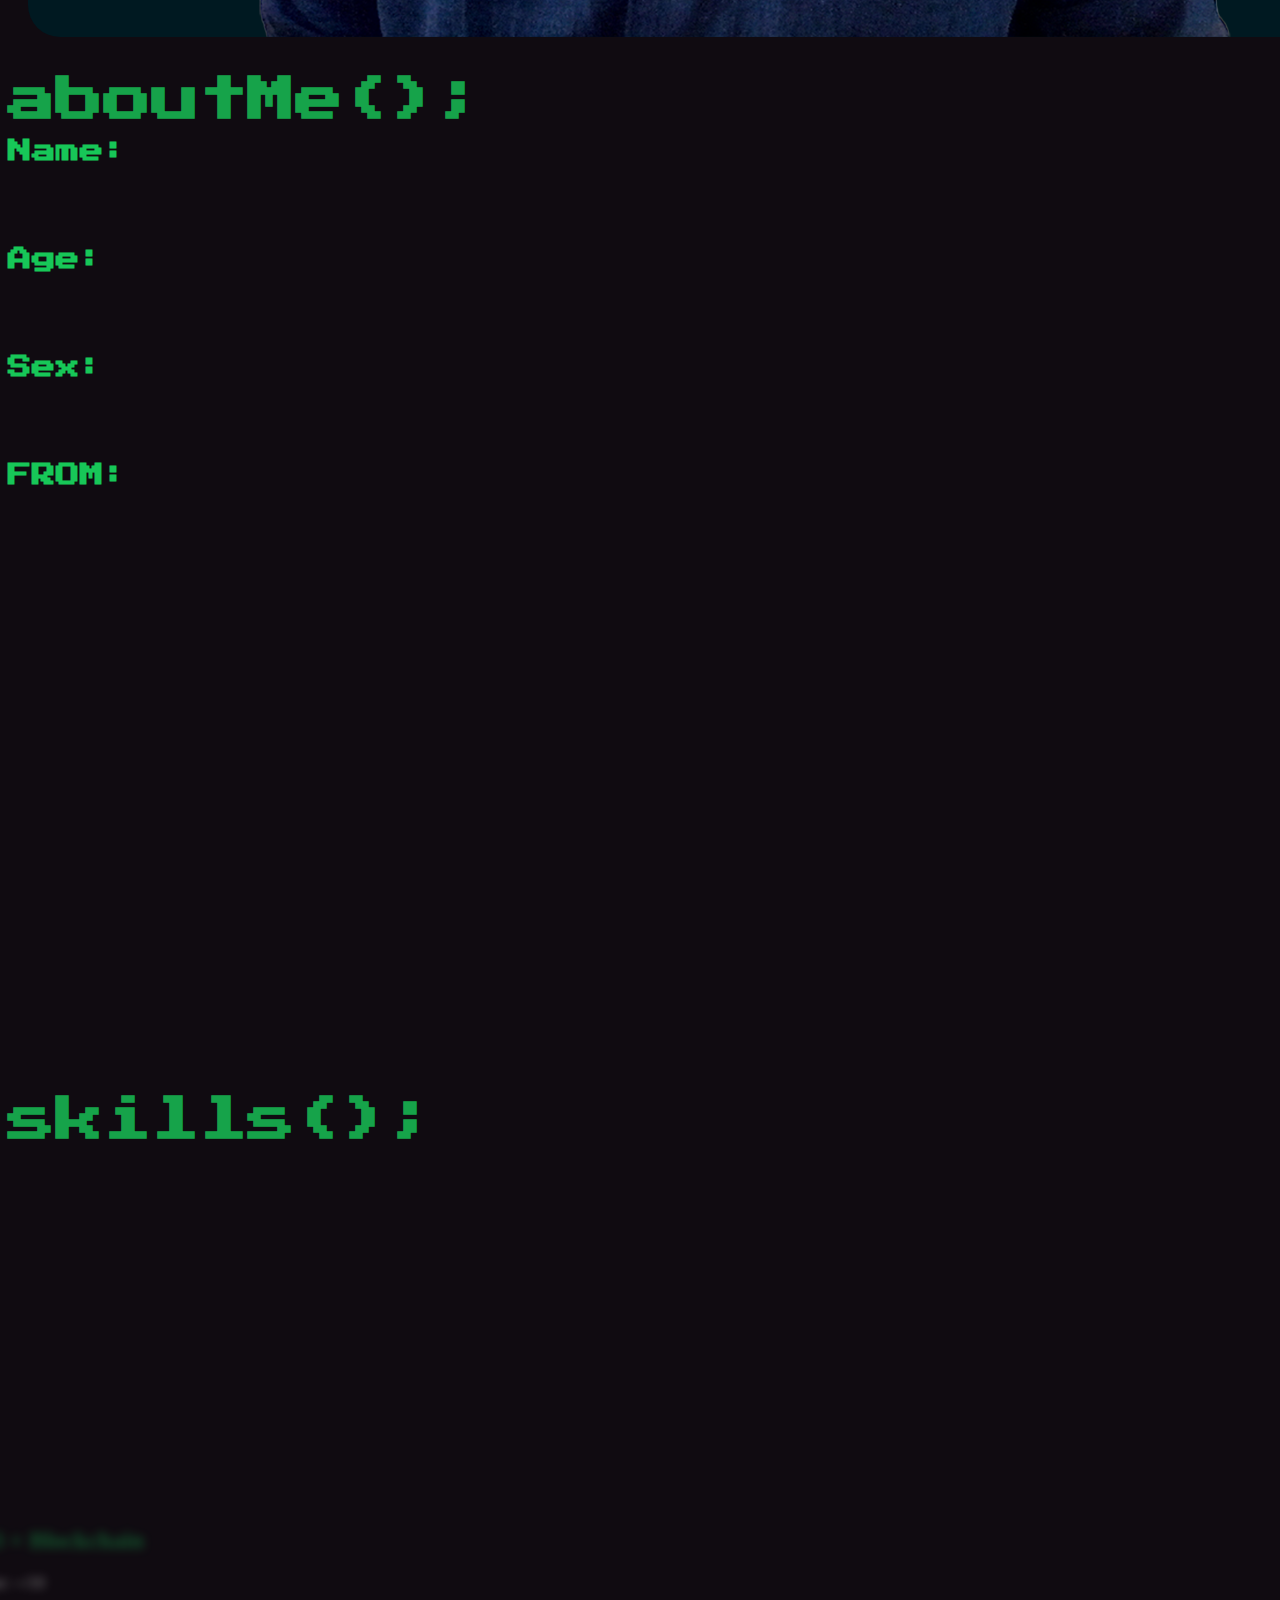
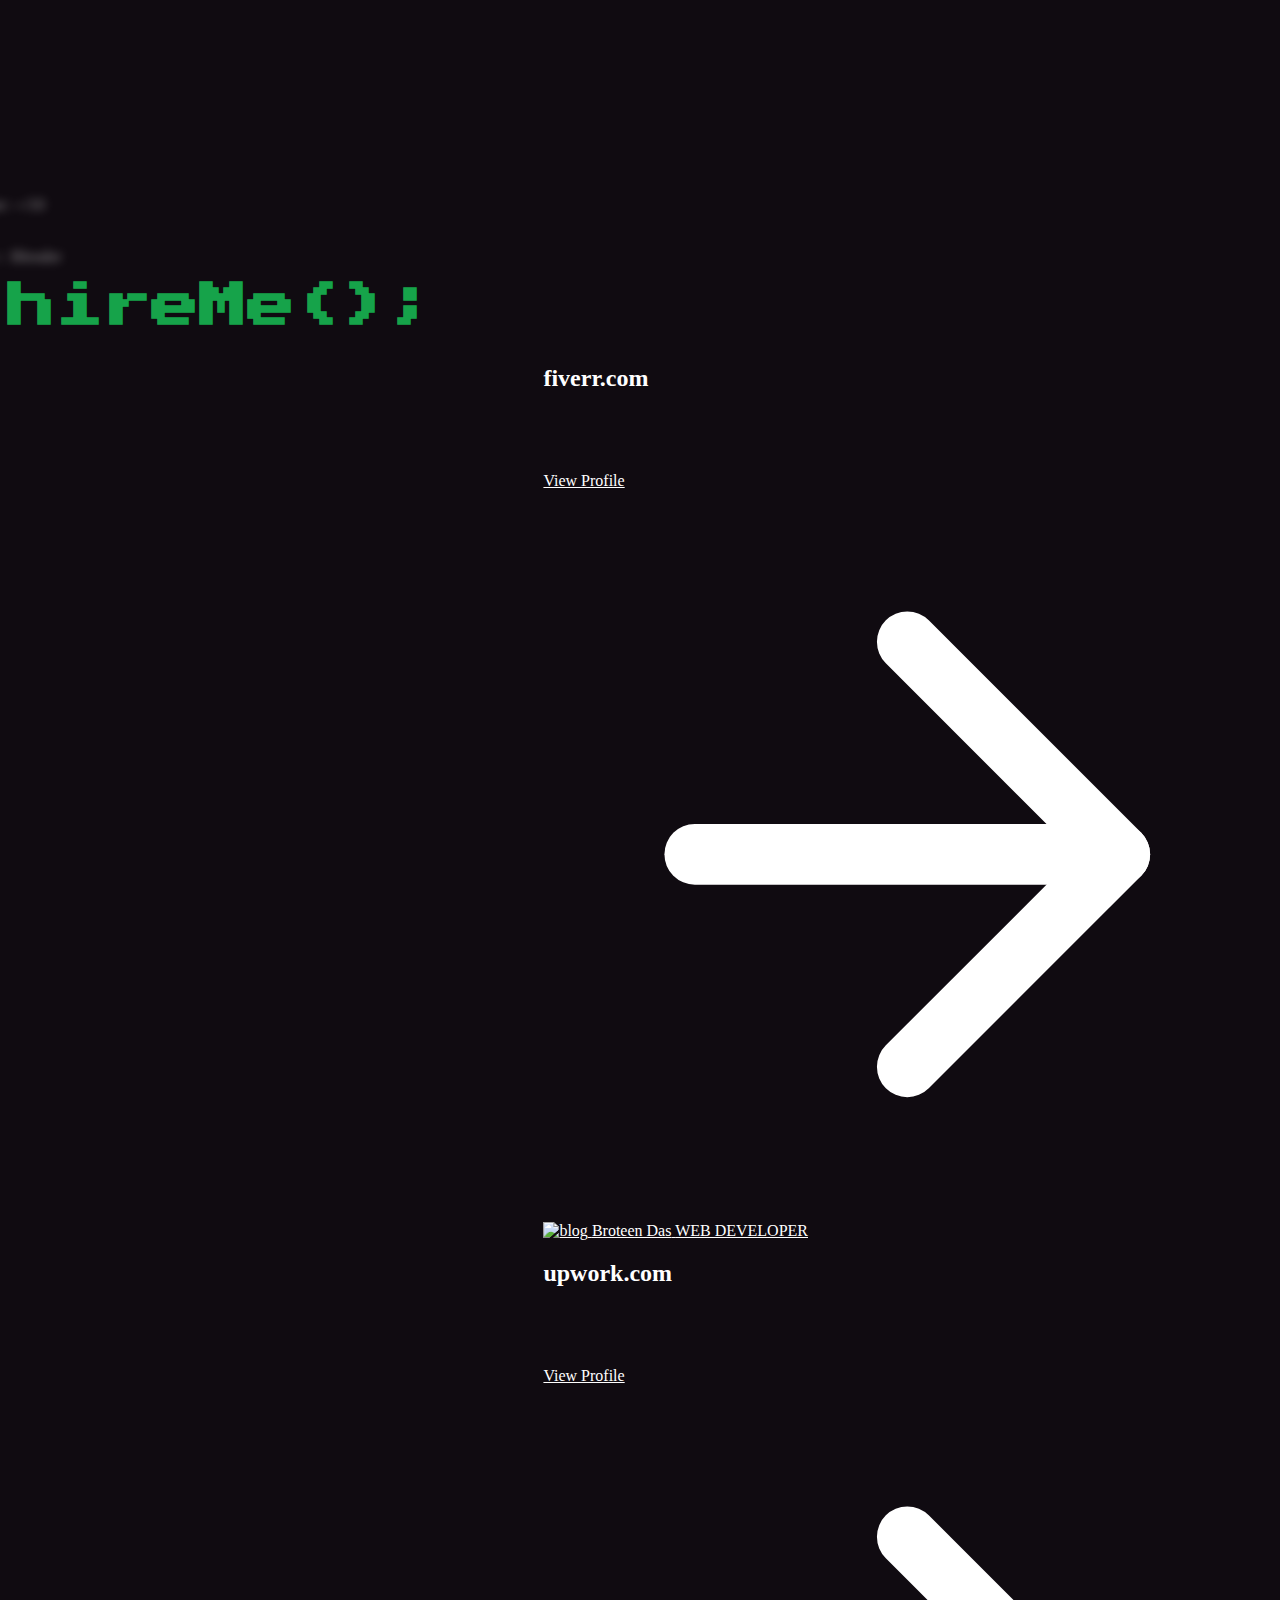
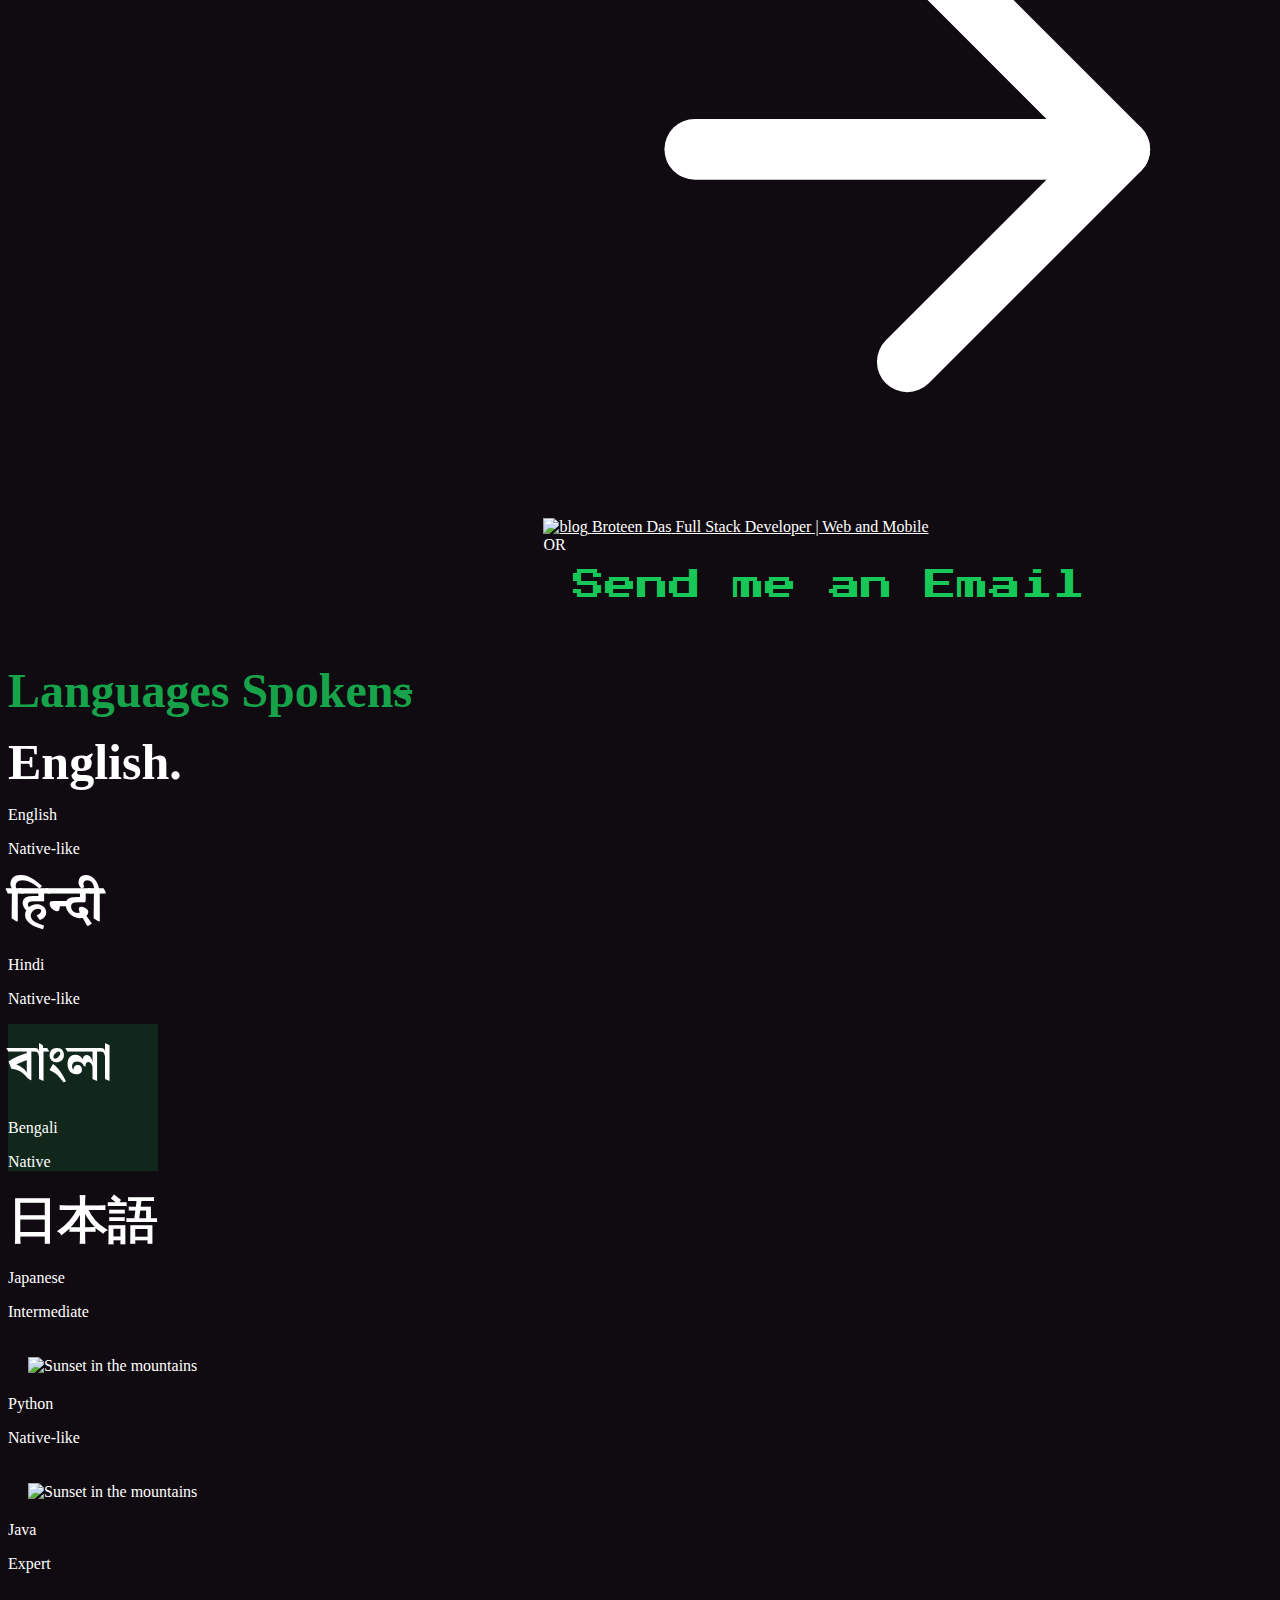
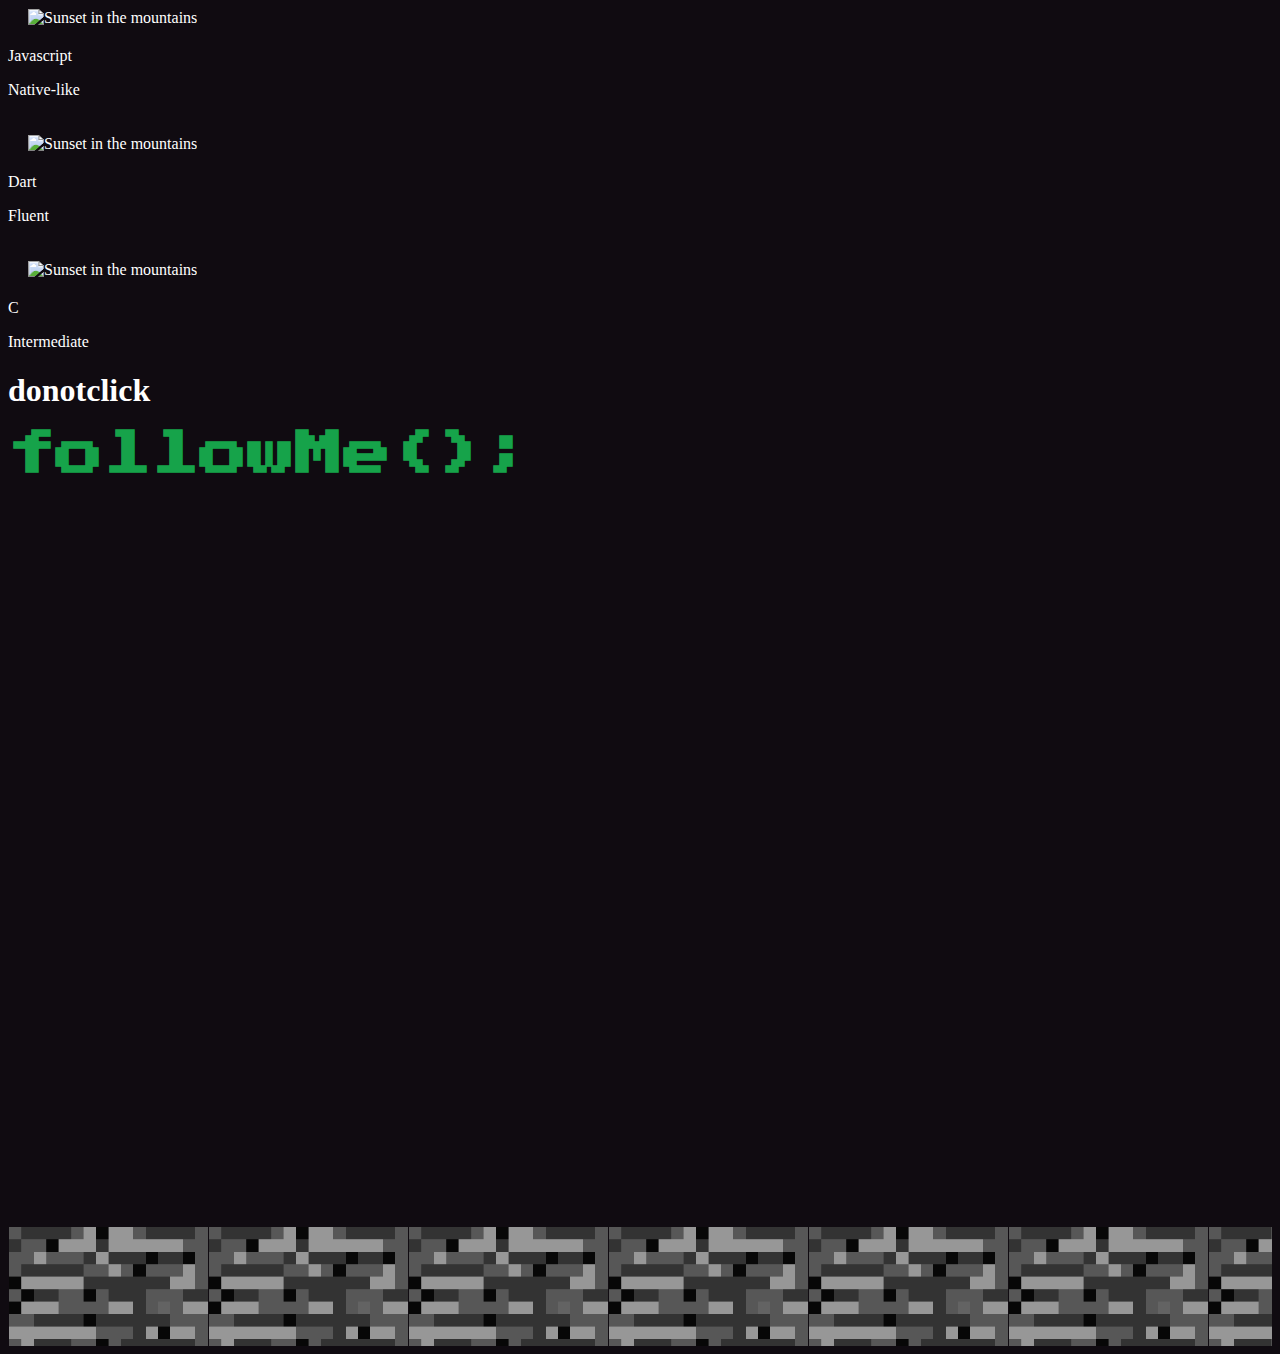
==== commit 948dbf92: "Merge branch 'master' of https://github.com/B6Infinity/broteen_das" ====
--- a/index.html
+++ b/index.html
@@ -35,7 +35,7 @@
             </h1>
 
             <br>
-            <p class="mb-8 leading-relaxed">Tech Enthusiast with <span style="text-decoration: line-through; text-decoration-color: red; text-decoration-thickness: 4px;">thicc</span> cool web dev skills! </p>
+            <p class="mb-8 leading-relaxed">Tech Enthusiast with <span style="text-decoration: line-through; text-decoration-color: red; text-decoration-thickness: 4px;">thicc</span> nice learning skills! </p>
             <div class="flex justify-center">
               <a class="flylink-tophero anim-hidden" href="#hireme"><button class="inline-flex text-white bg-green-500 border-0 py-2 px-6 focus:outline-none hover:bg-green-600 rounded text-lg">Hire Me</button></a>
               <a class="flylink-tophero anim-hidden" href="#aboutme"><button class="ml-4 inline-flex text-gray-400 bg-gray-800 border-0 py-2 px-6 focus:outline-none hover:bg-gray-700 hover:text-white rounded text-lg">Explore</button></a>
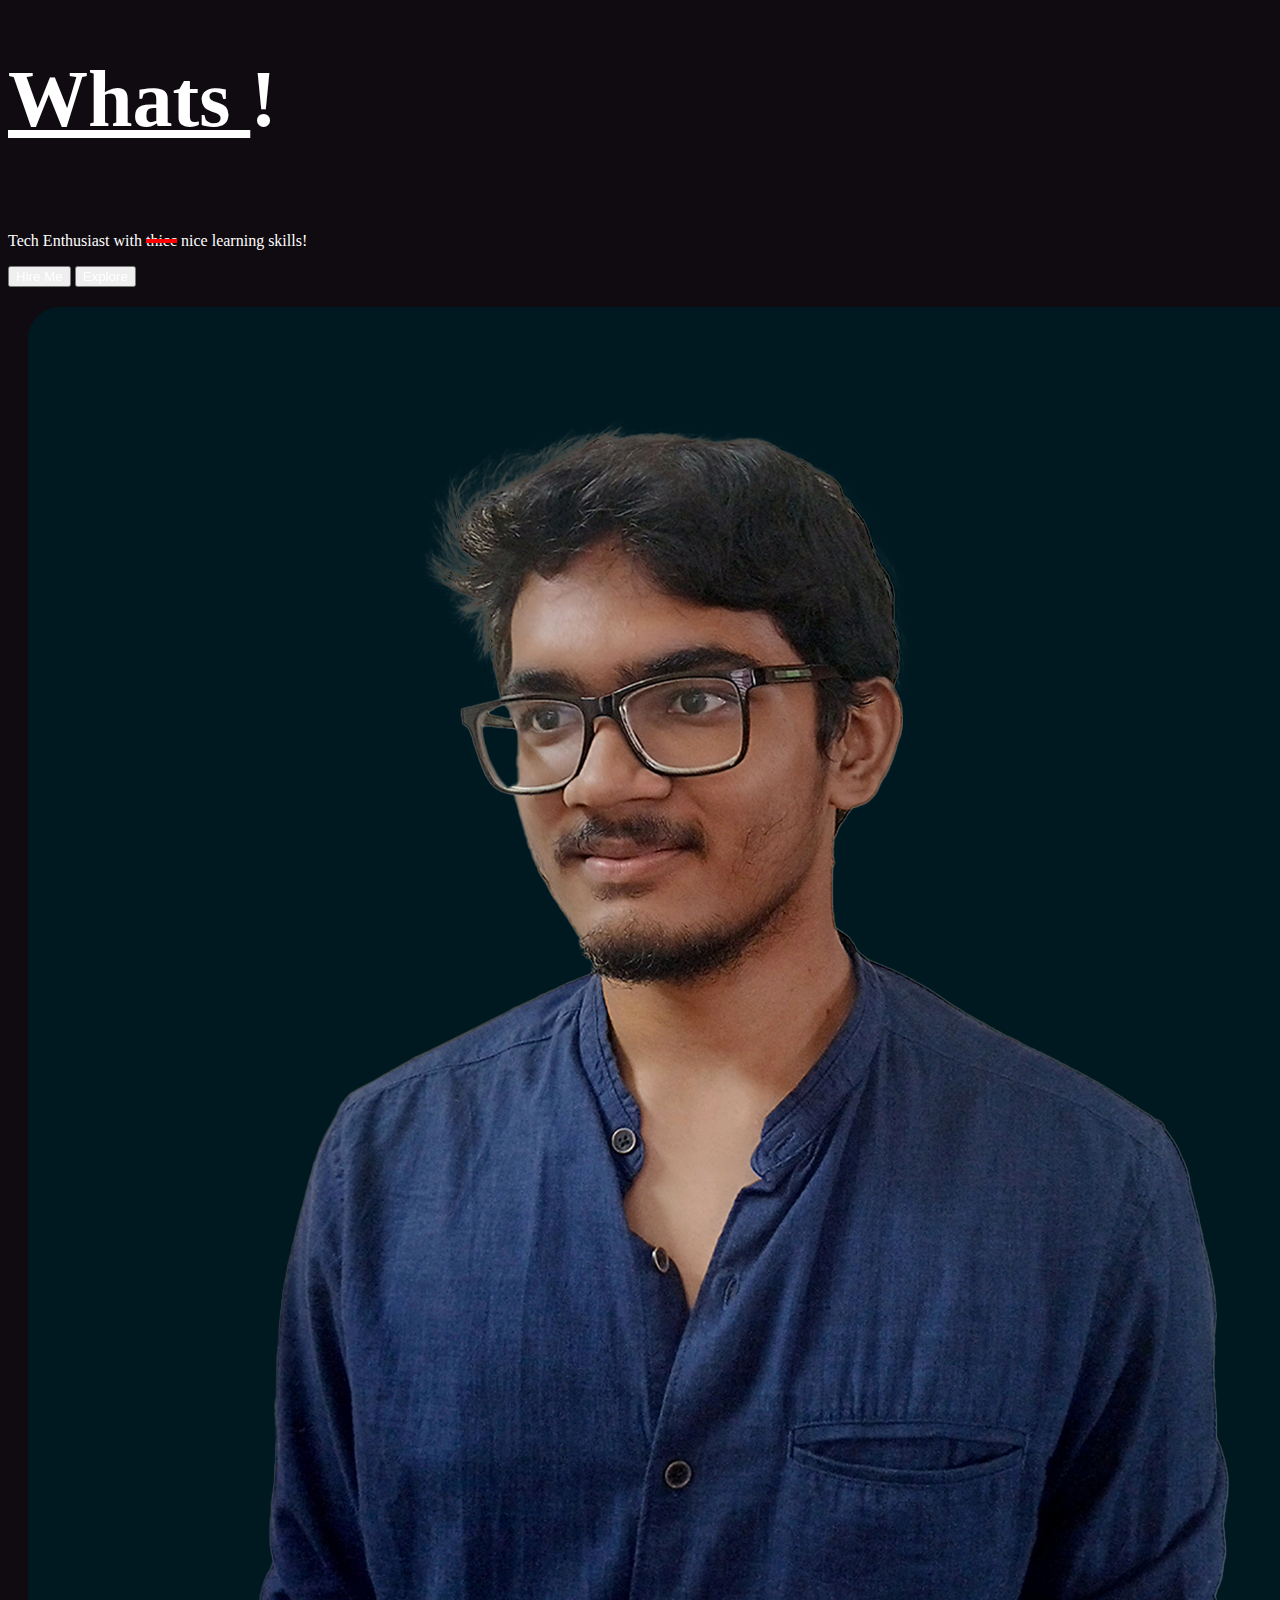
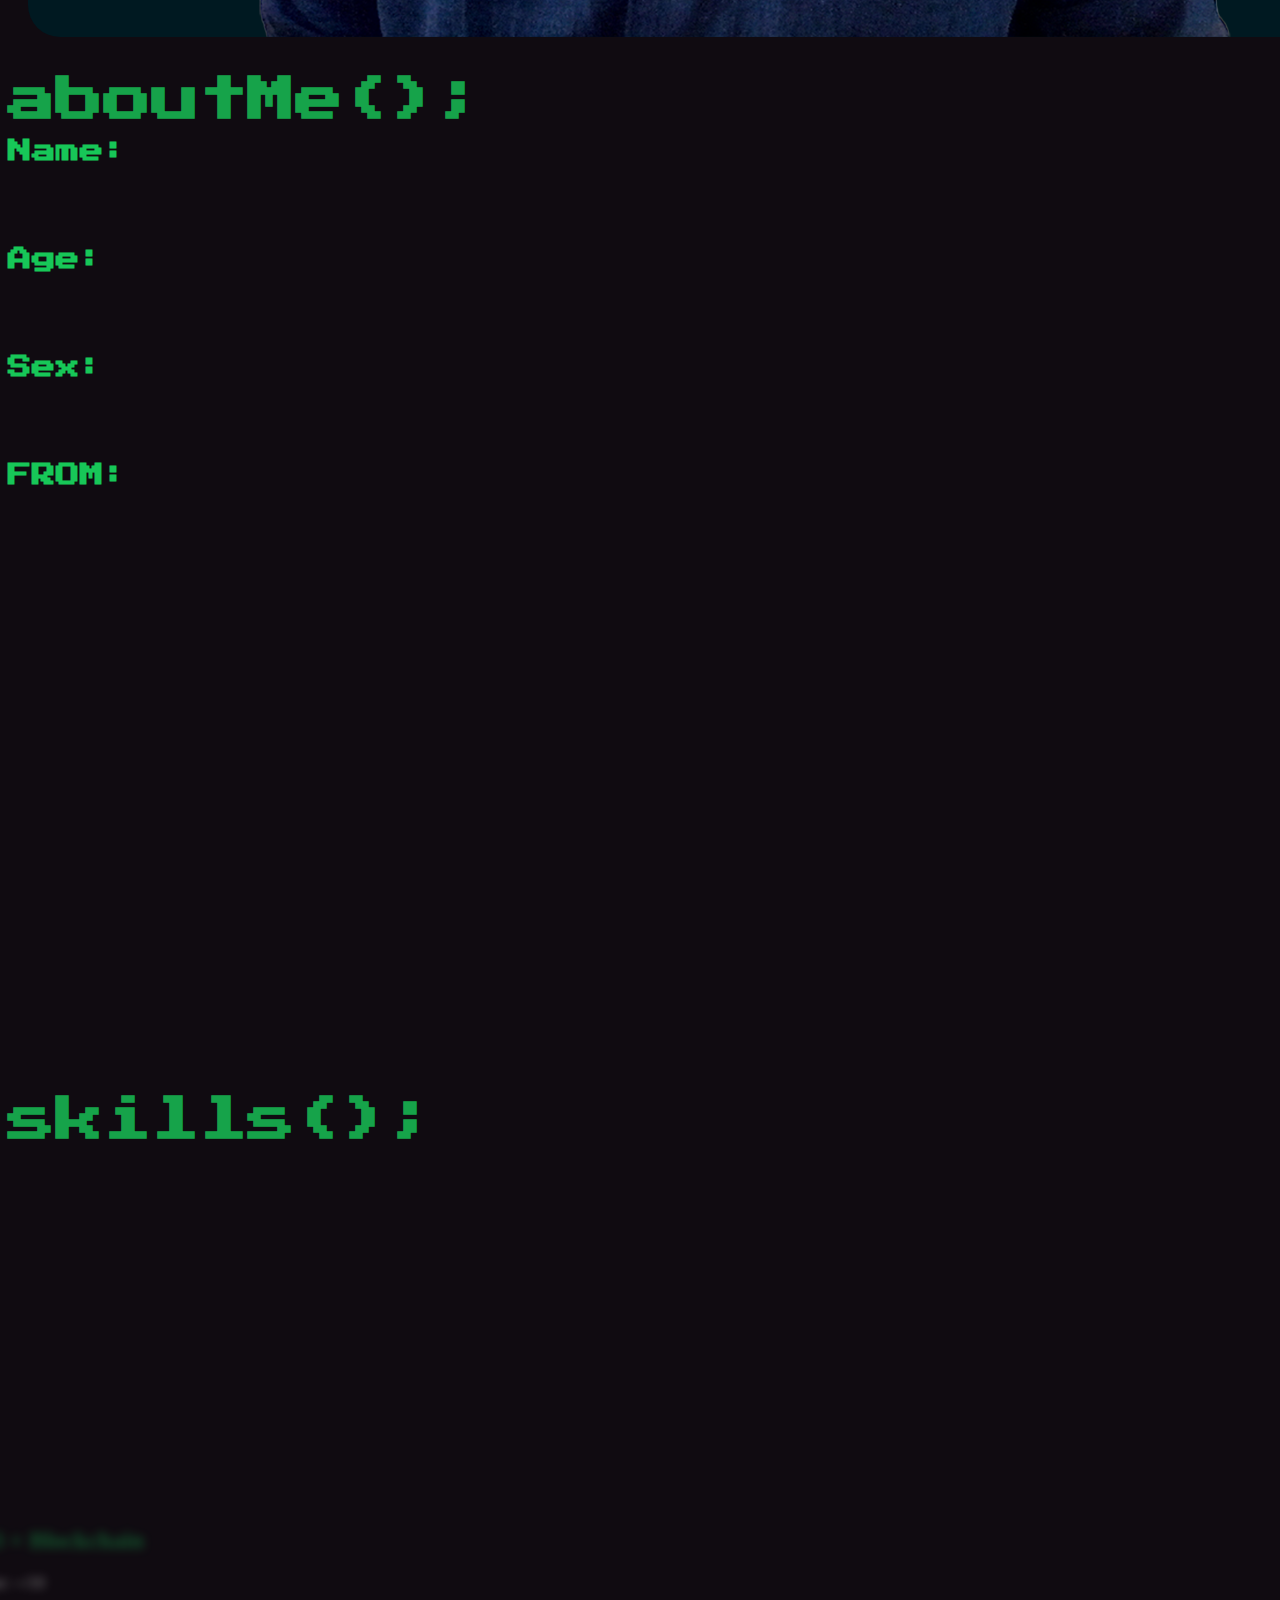
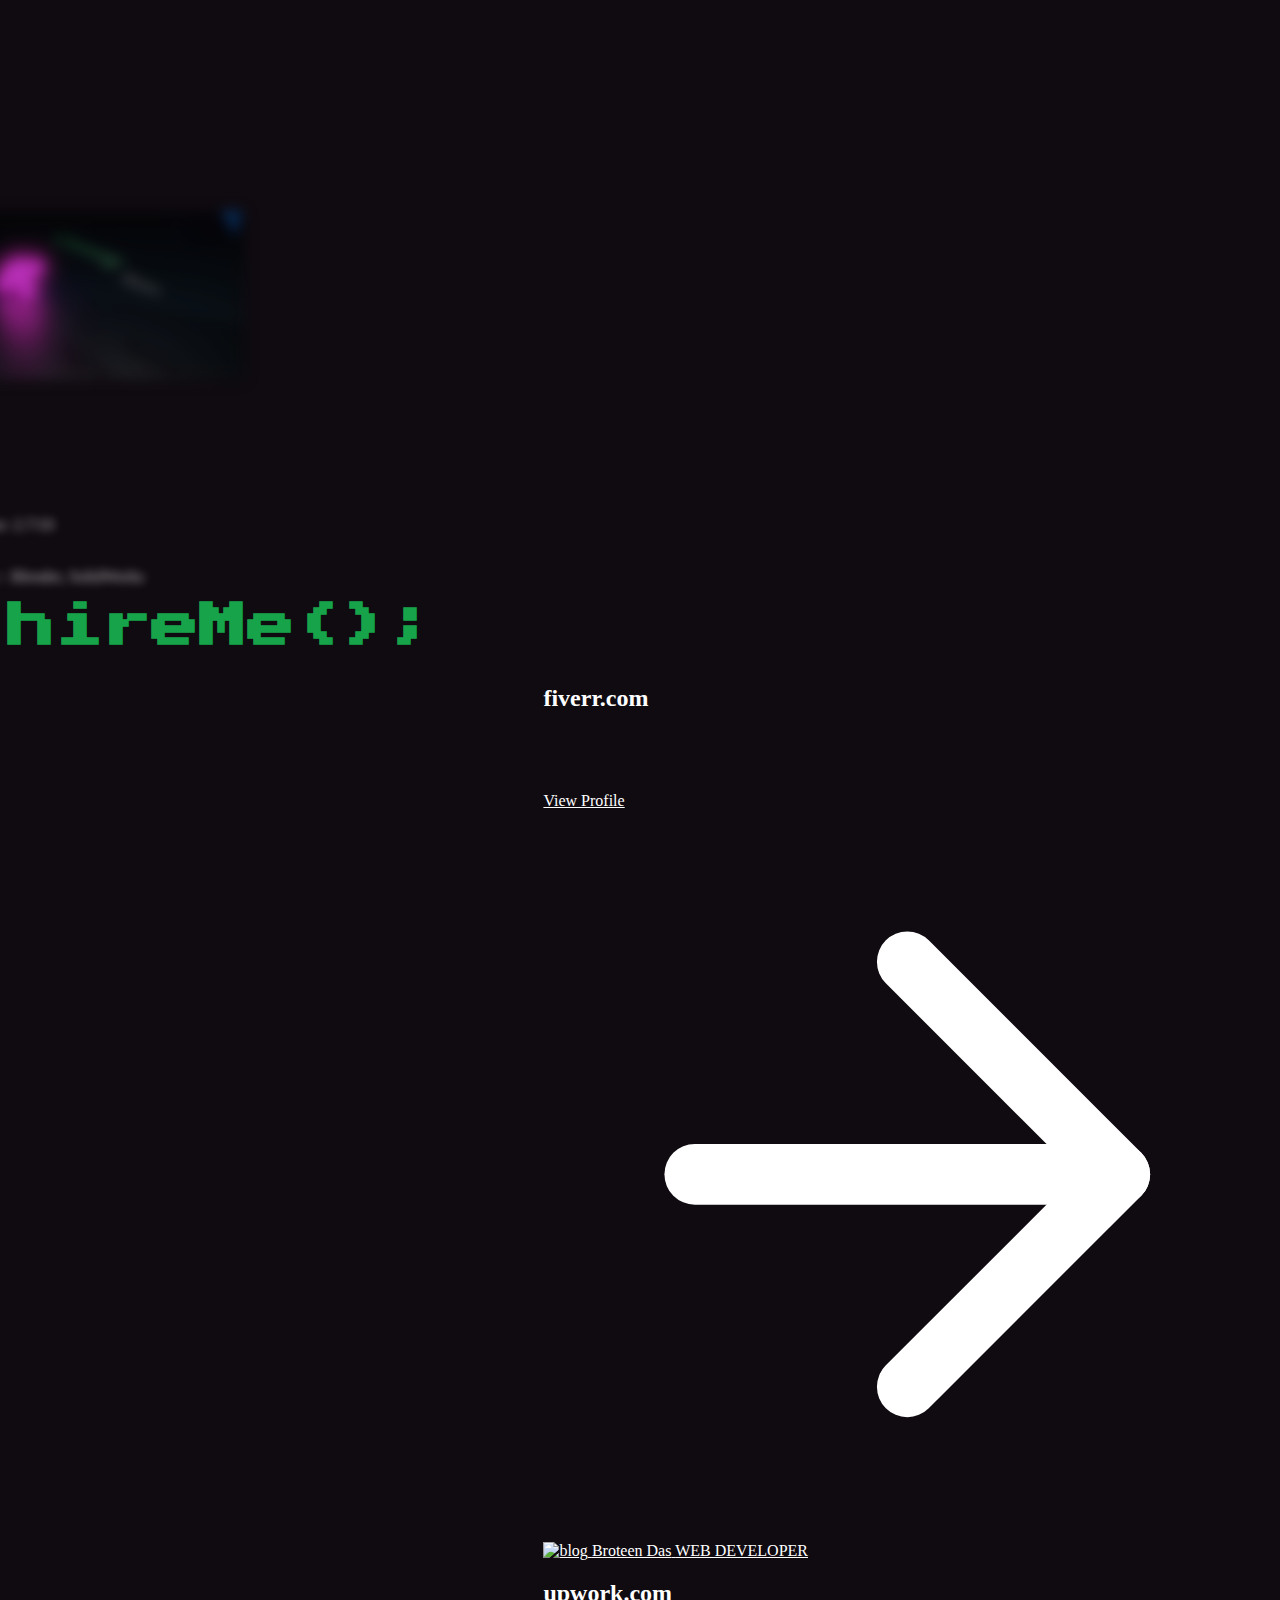
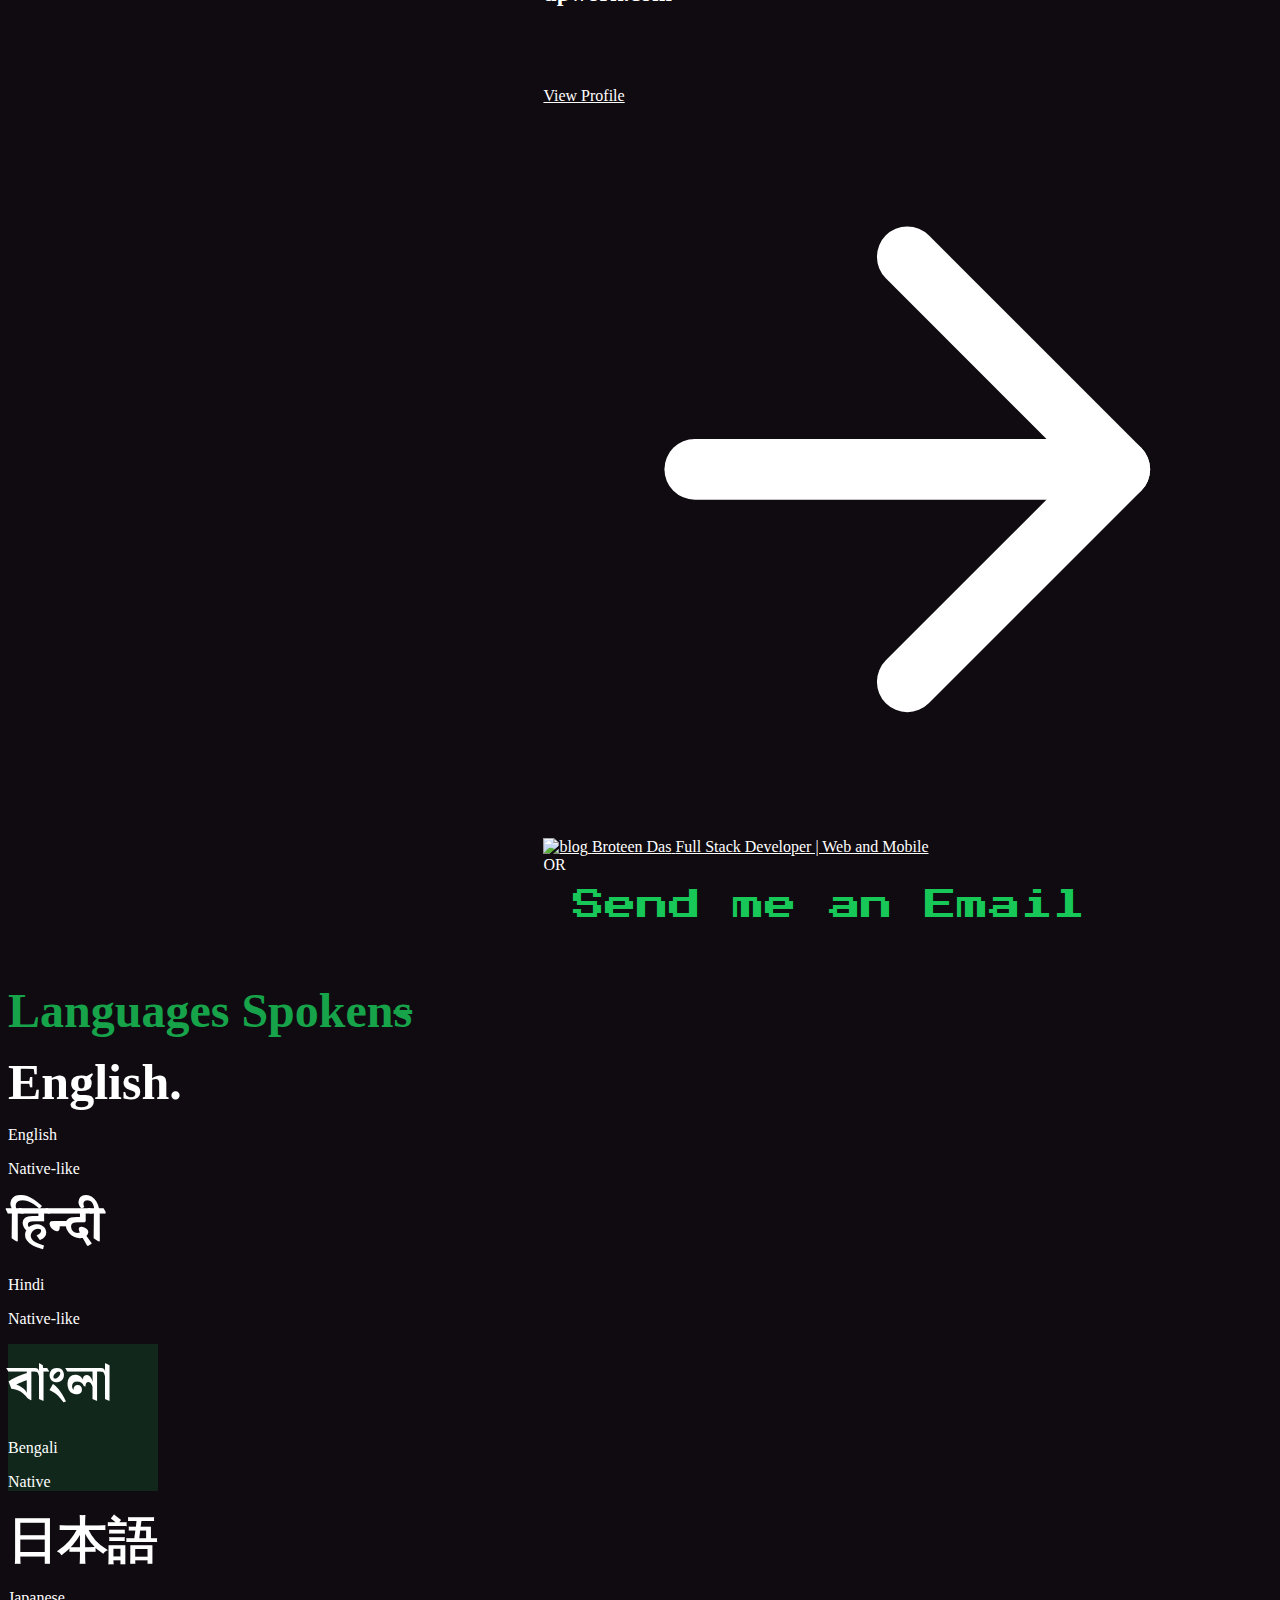
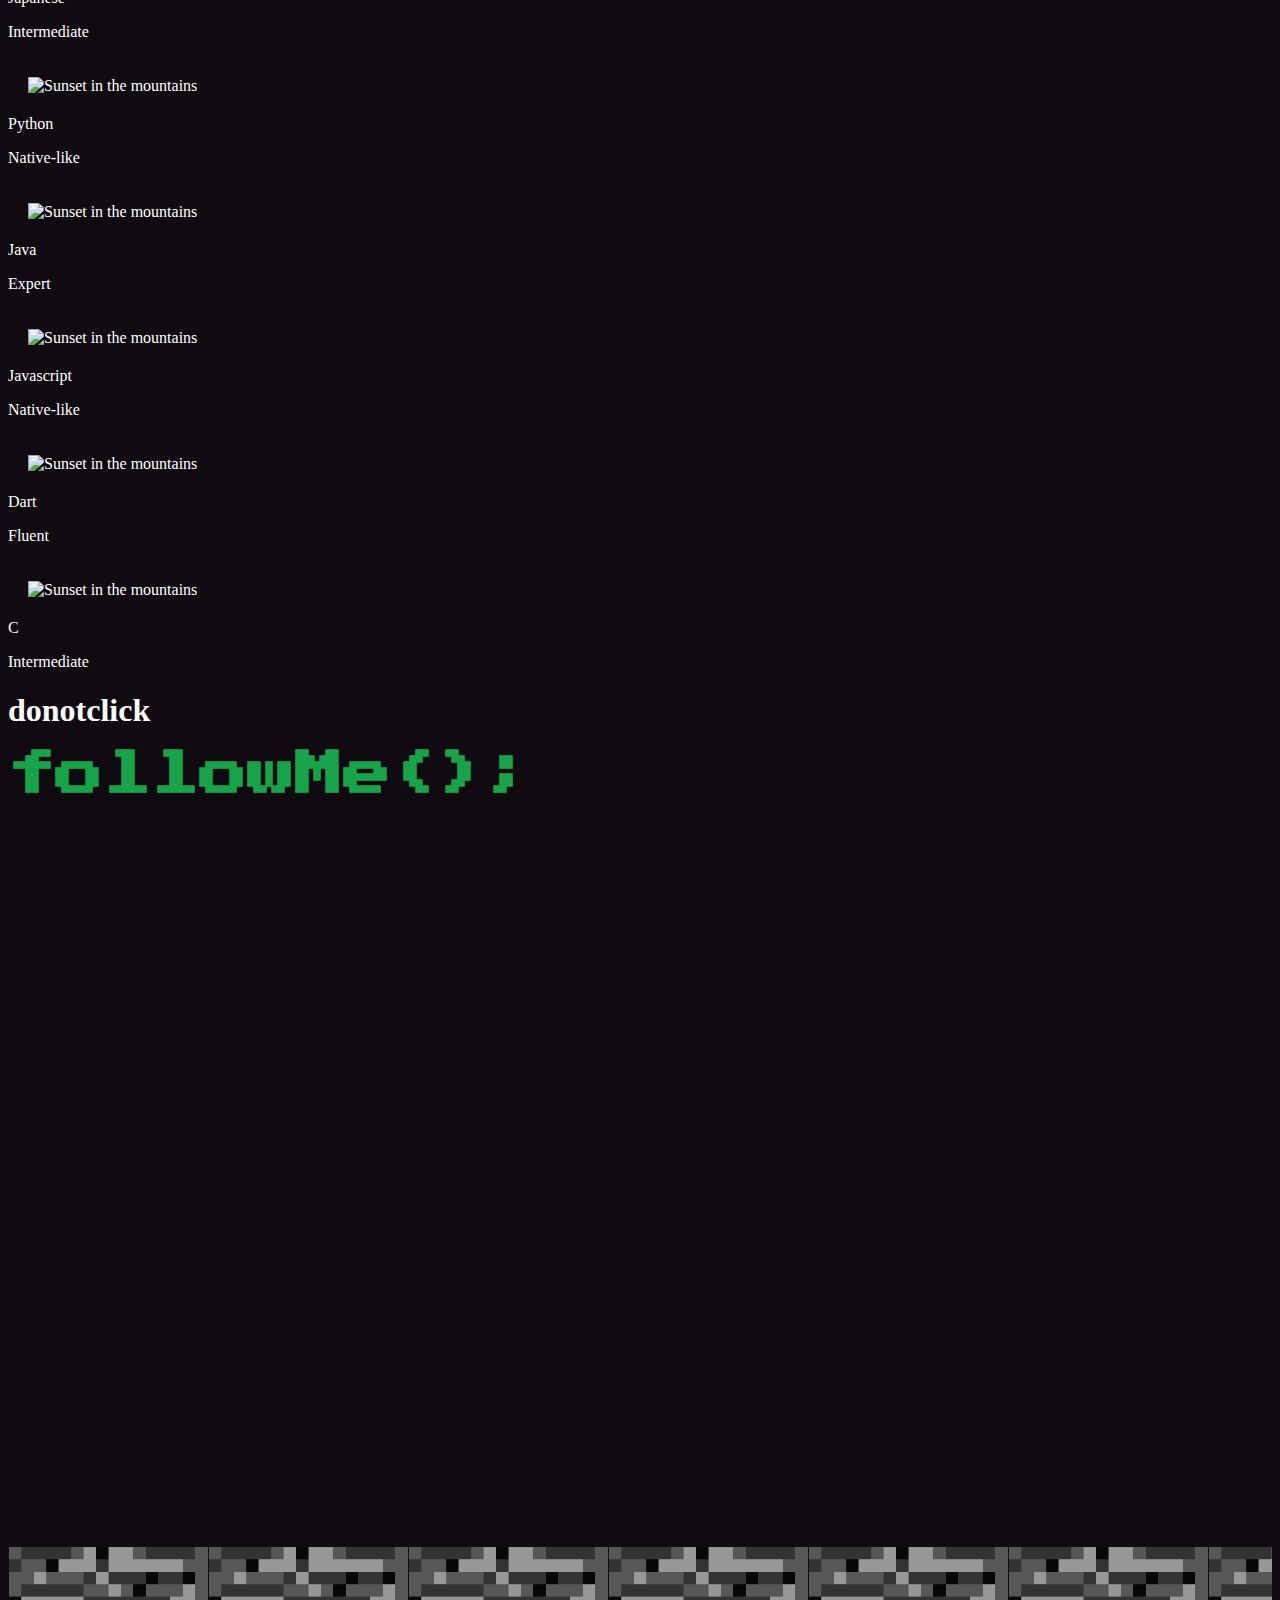
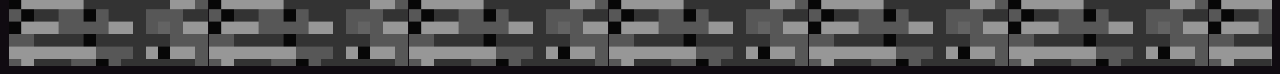
==== commit aa98bf2f: "minor changes" ====
--- a/index.html
+++ b/index.html
@@ -480,16 +480,16 @@
 						
 						<div class="flex justify-between mb-3">
 							<h2 class="title-font font-medium text-lg" style="color: #16a34a;">Native Mobile App Development</h2>
-							<span class="font-medium text-gray-500 ">Expertise: 5.4/10</span>
+							<span class="font-medium text-gray-500 ">Expertise: 6.9/10</span>
 						</div>
 						<div class="w-full bg-gray-200 rounded-full h-2.5 dark:bg-gray-700">
-							<div class="bg-green-600 h-2.5 rounded-full" style="width: 54%"></div>
+							<div class="bg-green-600 h-2.5 rounded-full" style="width: 69%"></div>
 						</div>
 	  
 	
 	
 					  <p class="mb-4"><br>
-						<span class="grey">Backend:</span>  Firebase <br> 
+						<span class="grey">Backend:</span>  Firebase <br>
 						<span class="grey">Front-End:</span>  Flutter <br><br>
 	
 	
@@ -501,7 +501,7 @@
 			<div class="p-4 lg:w-1/2 anim-hidden" style="opacity: 0.5;">
 				<div class="h-full flex sm:flex-row flex-col items-center sm:justify-start justify-center text-center sm:text-left">
 
-					<lottie-player src="https://assets6.lottiefiles.com/private_files/lf30_yurog5va.json"  background="transparent"  speed="1"  style="width: 300px; height: 300px;"  loop  autoplay></lottie-player>
+					<lottie-player src="https://assets6.lottiefiles.com/private_files/lf30_yurog5va.json" class="clear-blur-onfocus" background="transparent"  speed="1"  style="width: 300px; height: 300px;"  loop  autoplay></lottie-player>
 	
 					<div class="flex-grow sm:pl-8">
 						
@@ -548,16 +548,19 @@
 				  </div>
 			</div>
 			
-			<div class="p-4 lg:w-1/2 anim-hidden" style="opacity: 0.5;">
+			<div class="p-4 lg:w-1/2 anim-hidden" style="opacity: 0.7;">
 				<div class="h-full flex sm:flex-row flex-col items-center sm:justify-start justify-center text-center sm:text-left">
 
-					<lottie-player src="https://lottie.host/425e3f00-e738-4d4e-a2d7-1d846a803359/CfmHmlm7ym.json" background="transparent" speed="1" style="width: 300px; height: 300px;" loop autoplay></lottie-player>
-	
+					<!-- <lottie-player src="https://lottie.host/425e3f00-e738-4d4e-a2d7-1d846a803359/CfmHmlm7ym.json" background="transparent" speed="1" style="width: 300px; height: 300px;" loop autoplay></lottie-player>
+	
+					</div> -->
+					<video src="assets/videos/coming soon.mp4" class="clear-blur-onfocus" autoplay loop style="width: 300px; height: 300px;"></video>
+
 					<div class="flex-grow sm:pl-8">
 						
 						<div class="flex justify-between mb-3">
 							<h2 class="title-font font-medium text-lg" style="color: #16a34a;">3D</h2>
-							<span class="font-medium text-gray-500 ">Expertise: --/10</span>
+							<span class="font-medium text-gray-500 ">Expertise: 2.7/10</span>
 						</div>
 						<div class="w-full bg-gray-200 rounded-full h-2.5 dark:bg-gray-700">
 							<div class="bg-green-600 h-2.5 rounded-full" style="width: 0%"></div>
@@ -566,12 +569,11 @@
 	
 	
 					  <p class="mb-4"><br>
-						<span class="grey">Software:</span>  Blender <br> 
+						<span class="grey">Software:</span>  Blender, SolidWorks <br> 
 	
 	
 					  </p>
 					</div>
-				  </div>
 			</div>
 			
 		</div>
--- a/style.css
+++ b/style.css
@@ -200,7 +200,14 @@
 
 
 
-
+.clear-blur-onfocus{
+    filter: blur(5px);
+    transition: 0.2s;
+}
+.clear-blur-onfocus:hover{
+    filter: blur(0px);
+
+}
 
 /* SCROLL ANIMATION */
 
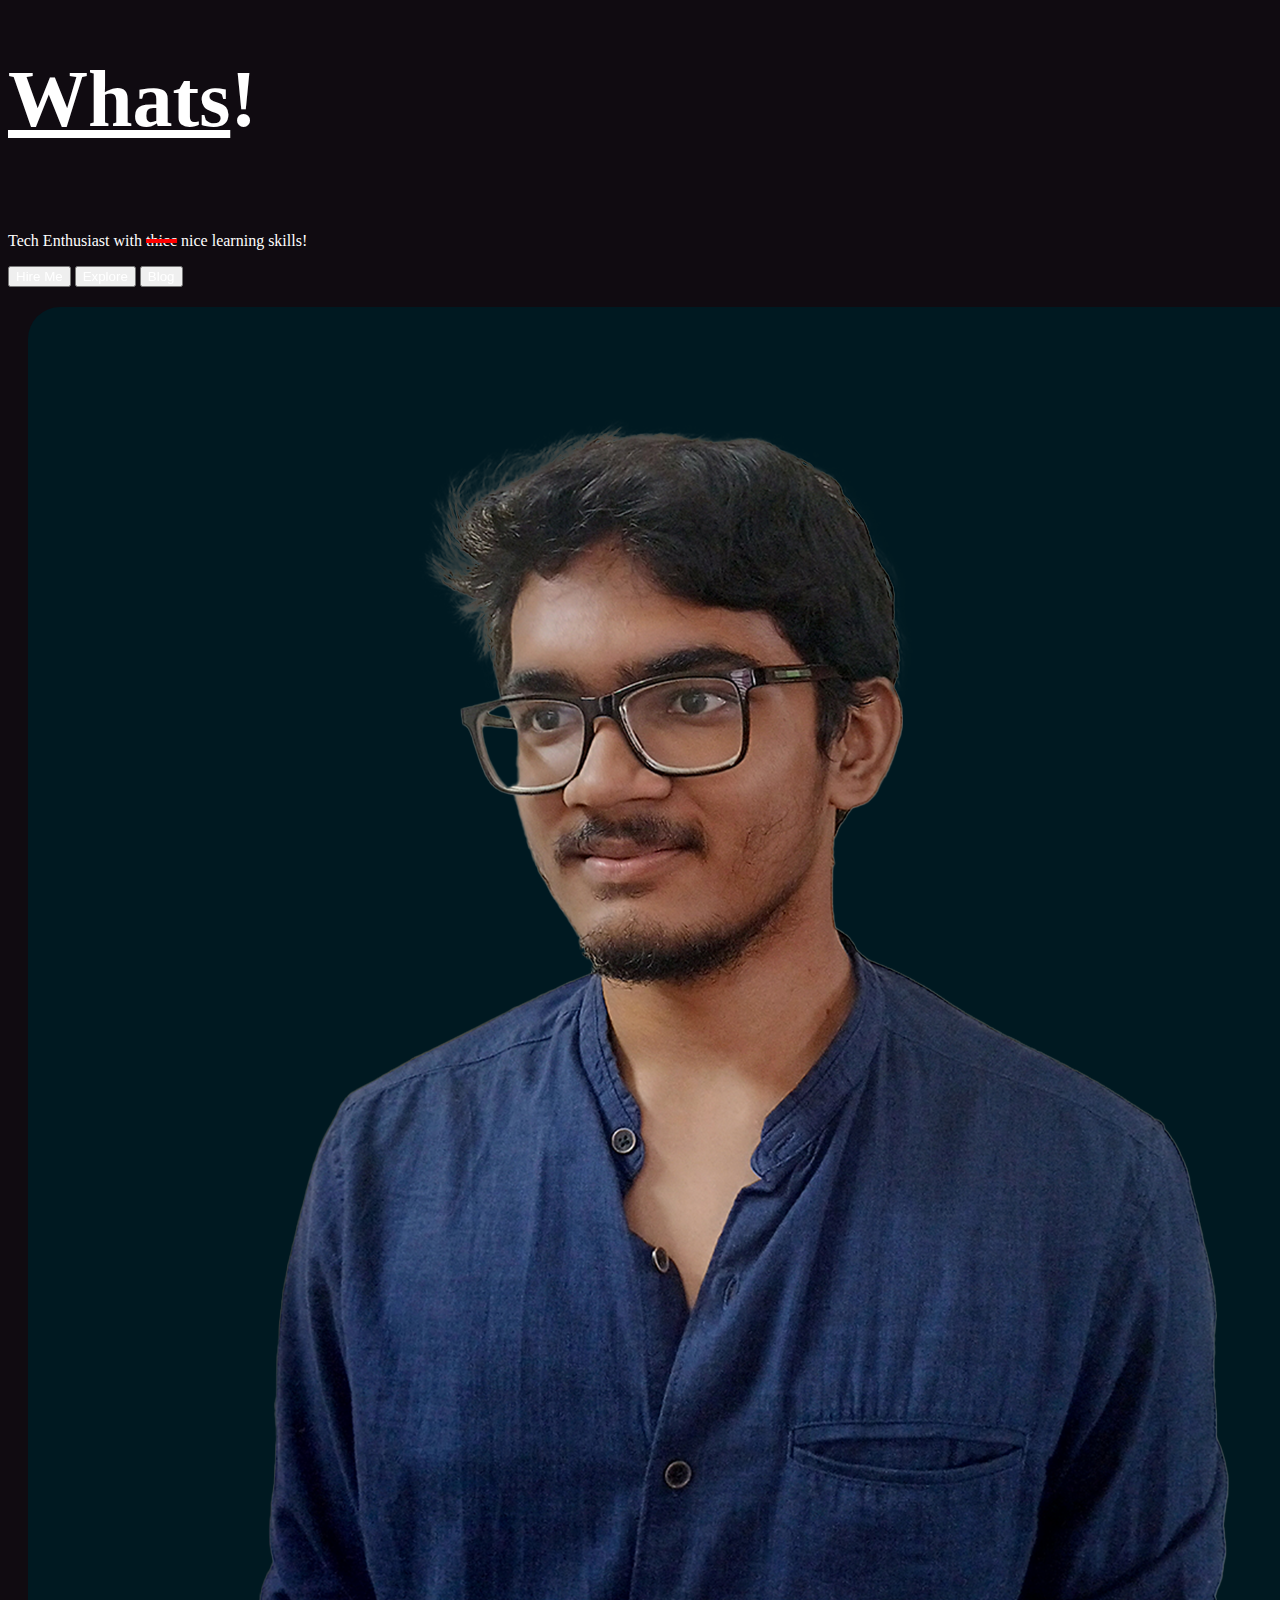
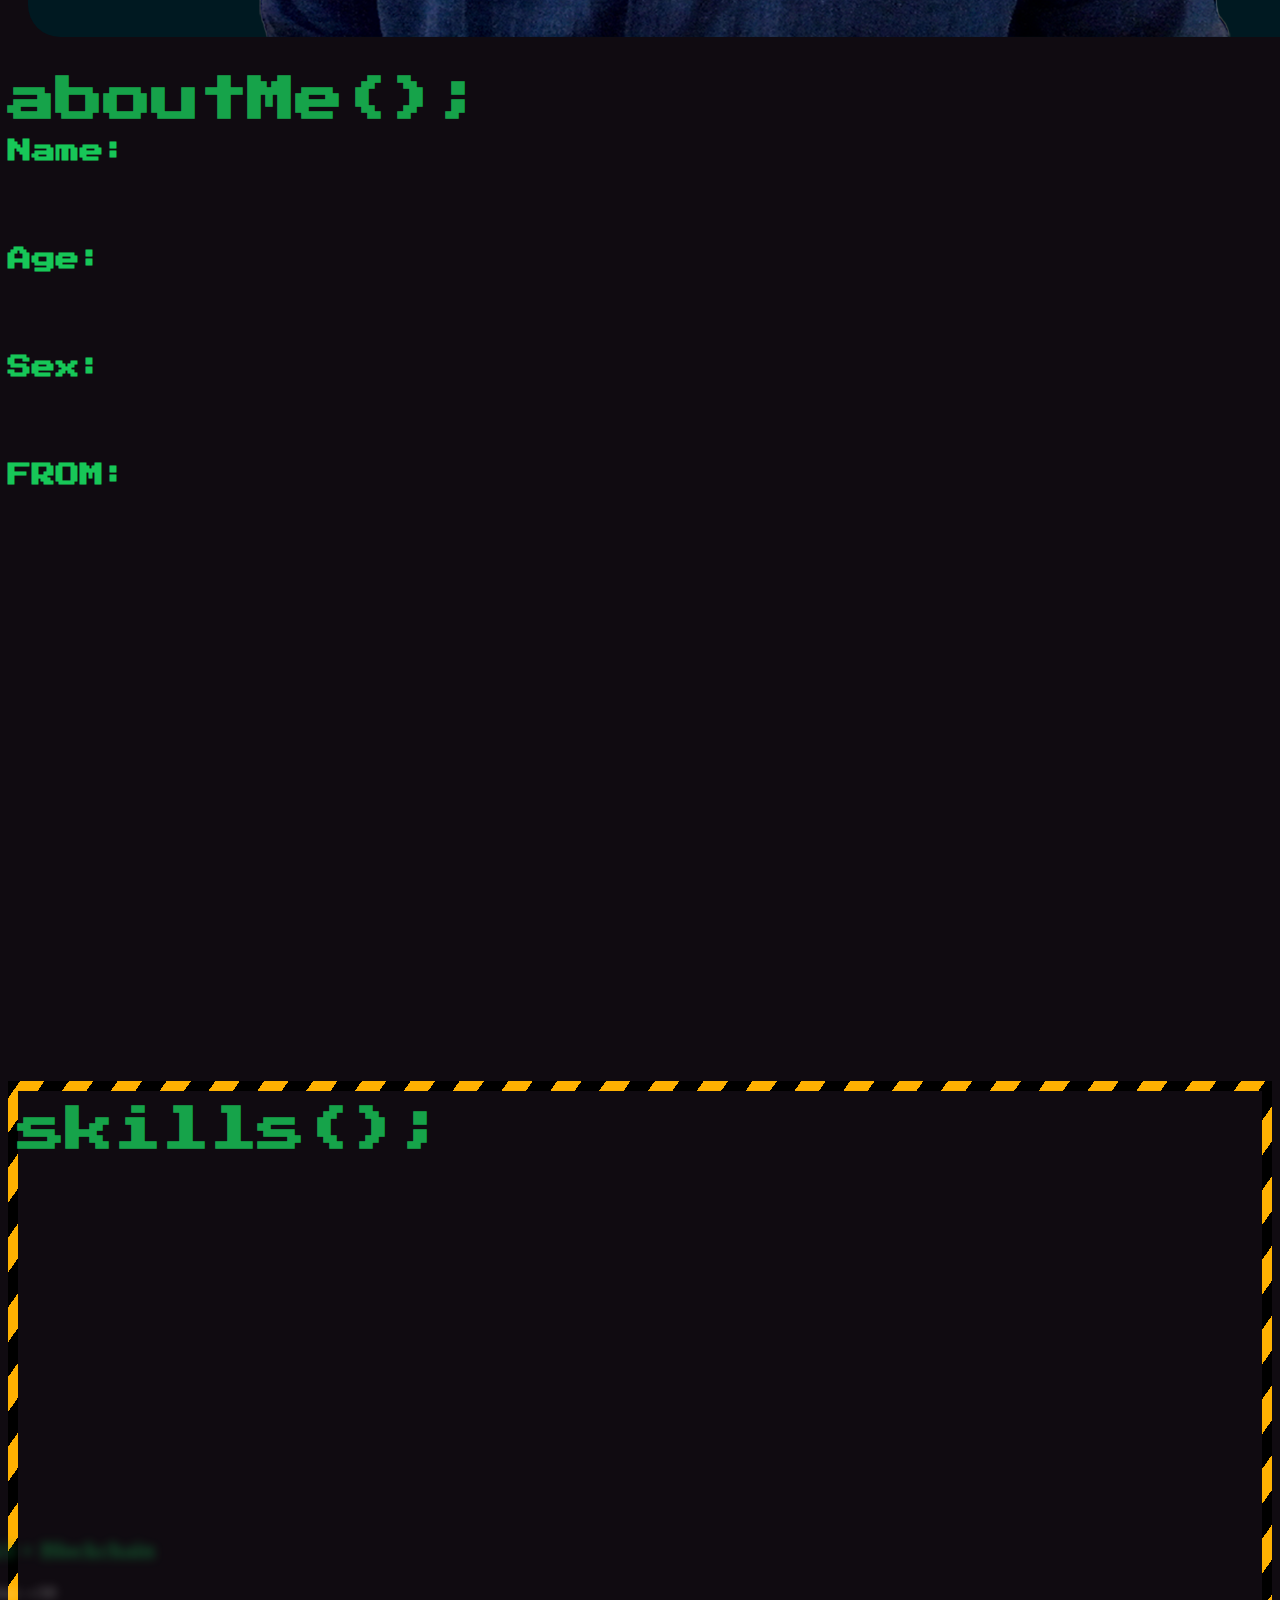
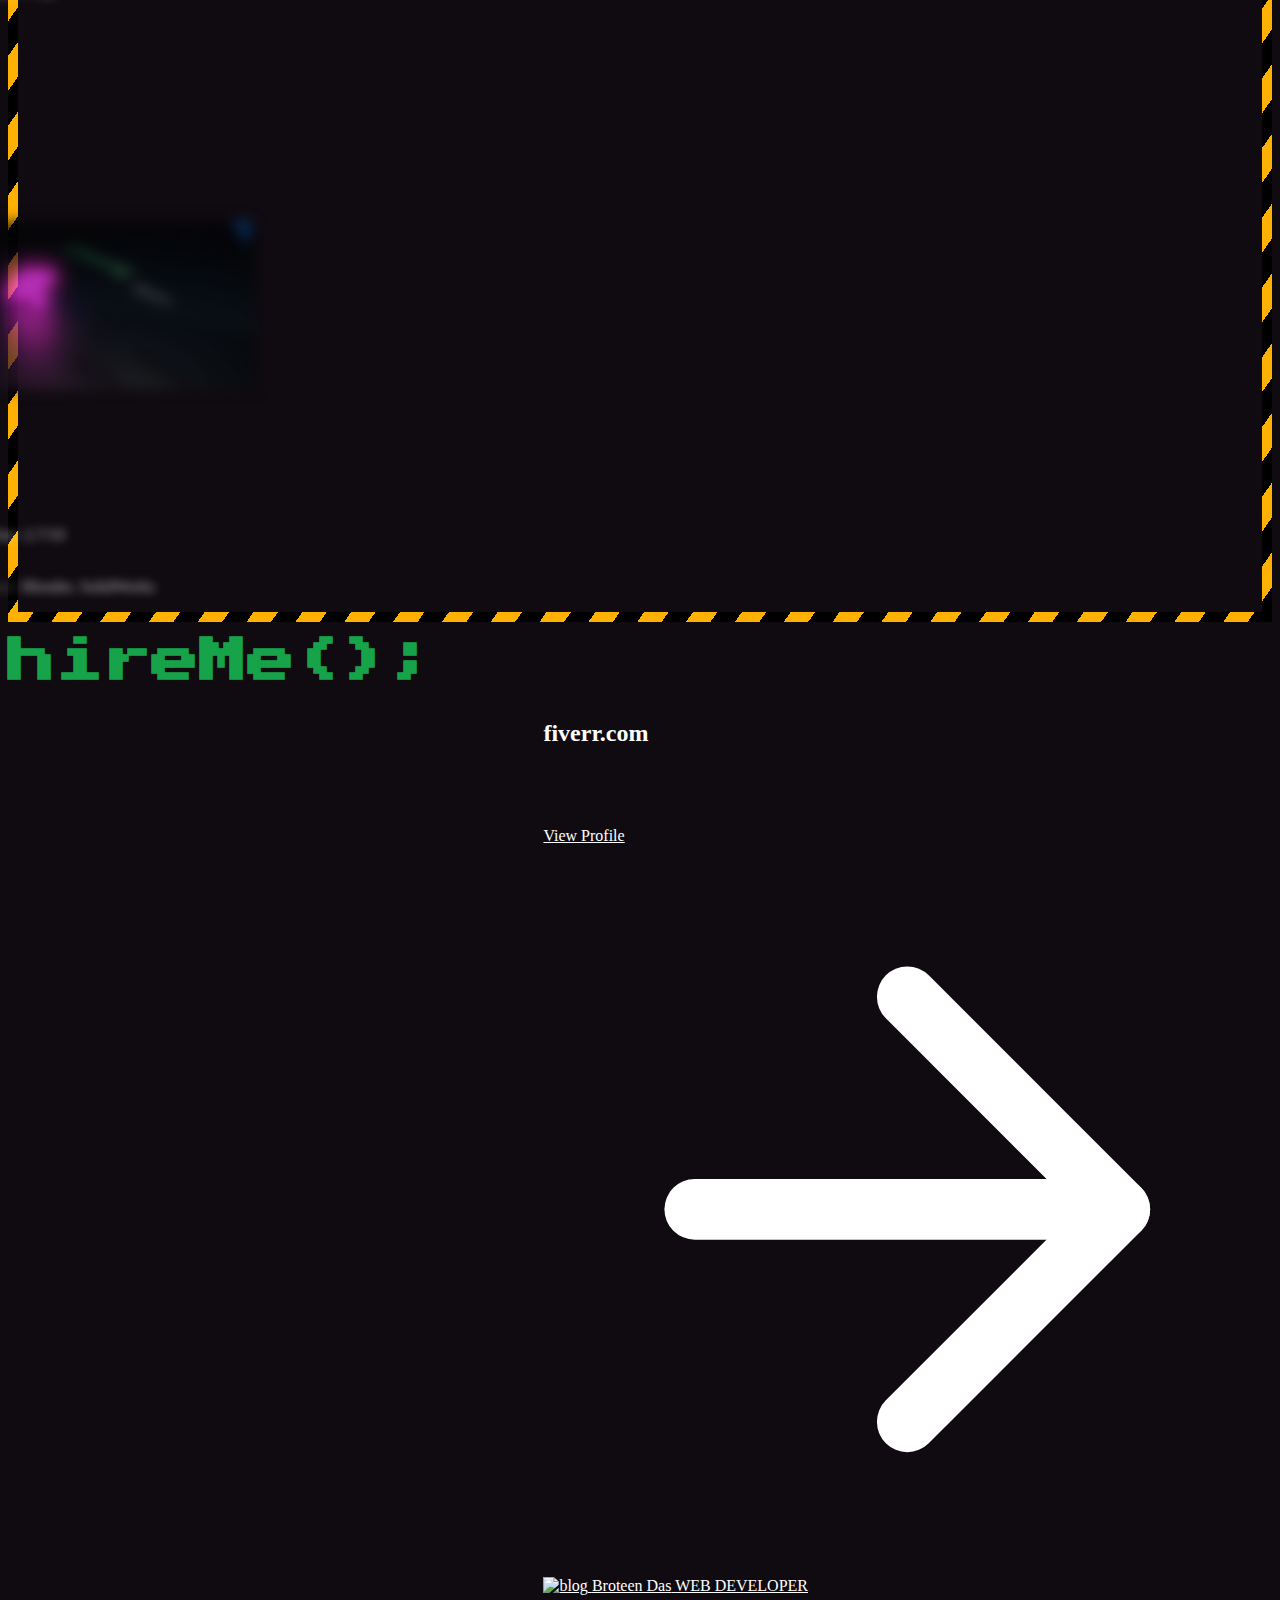
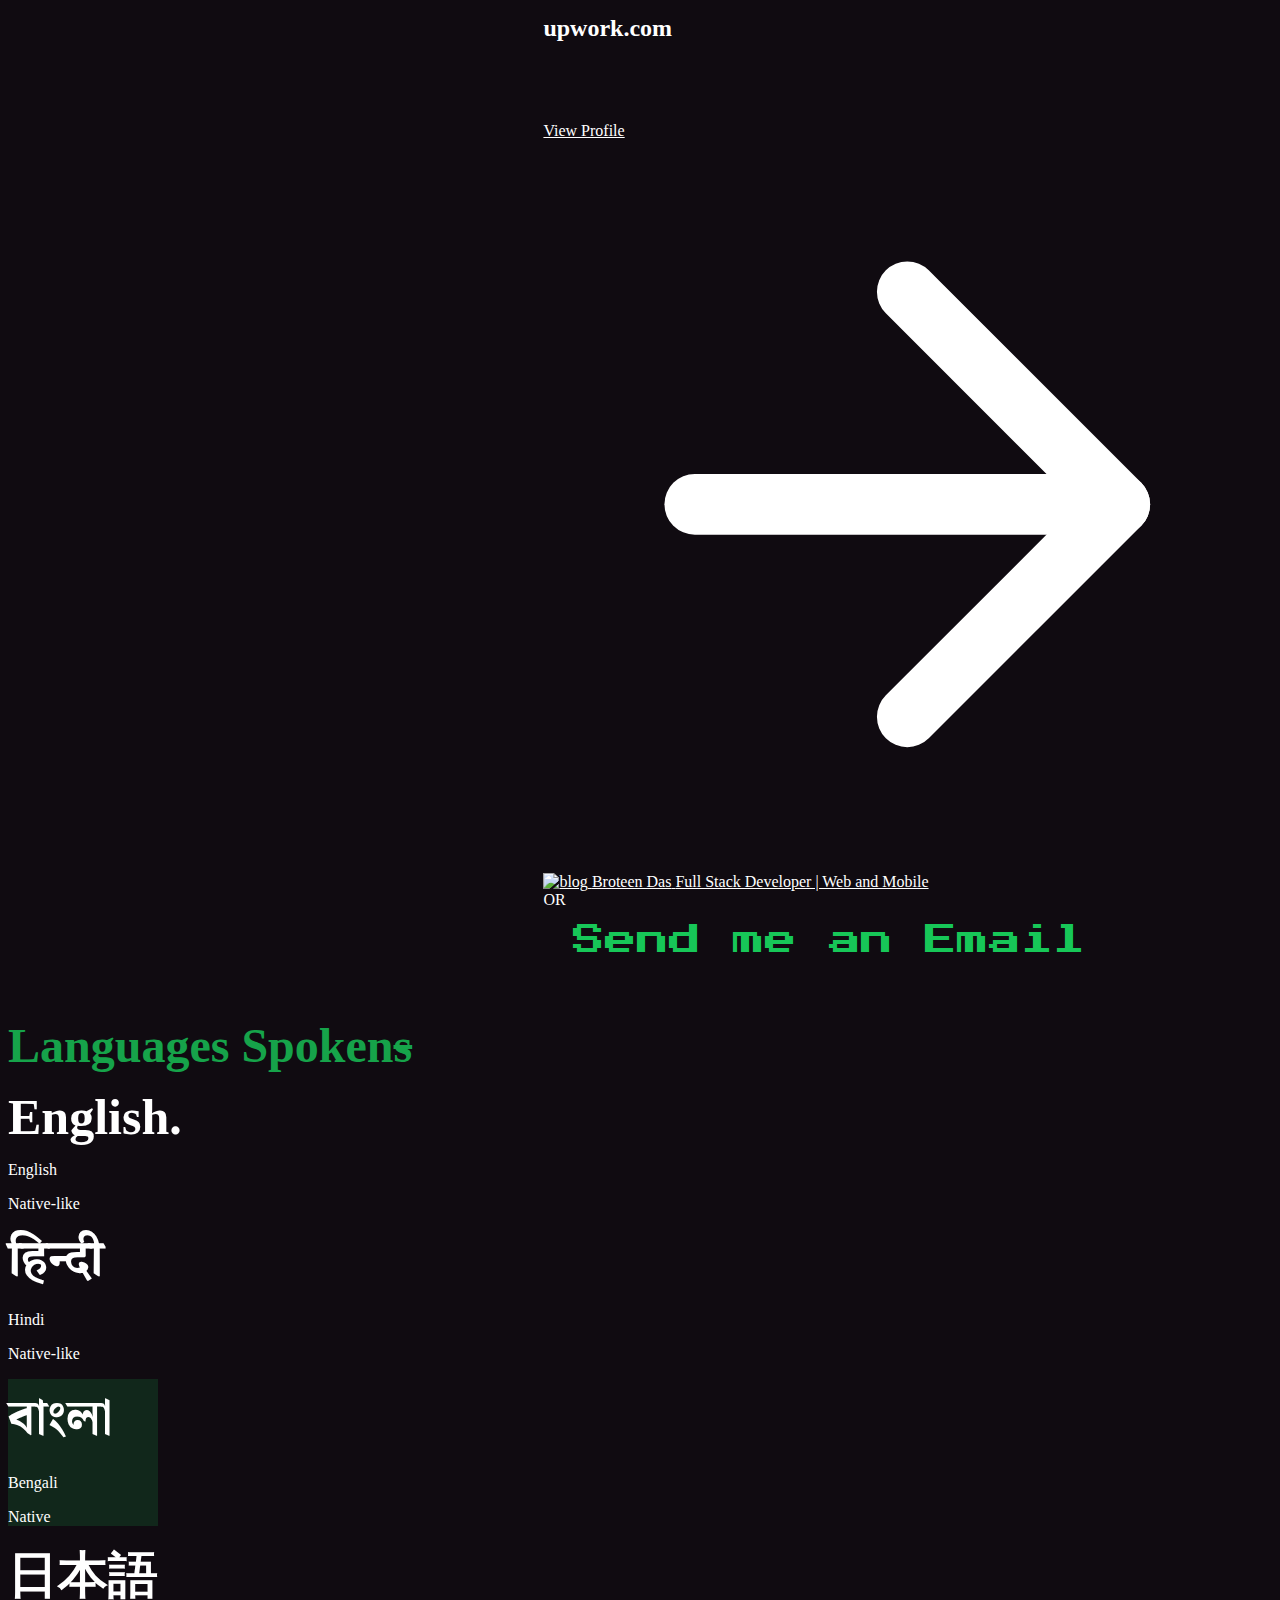
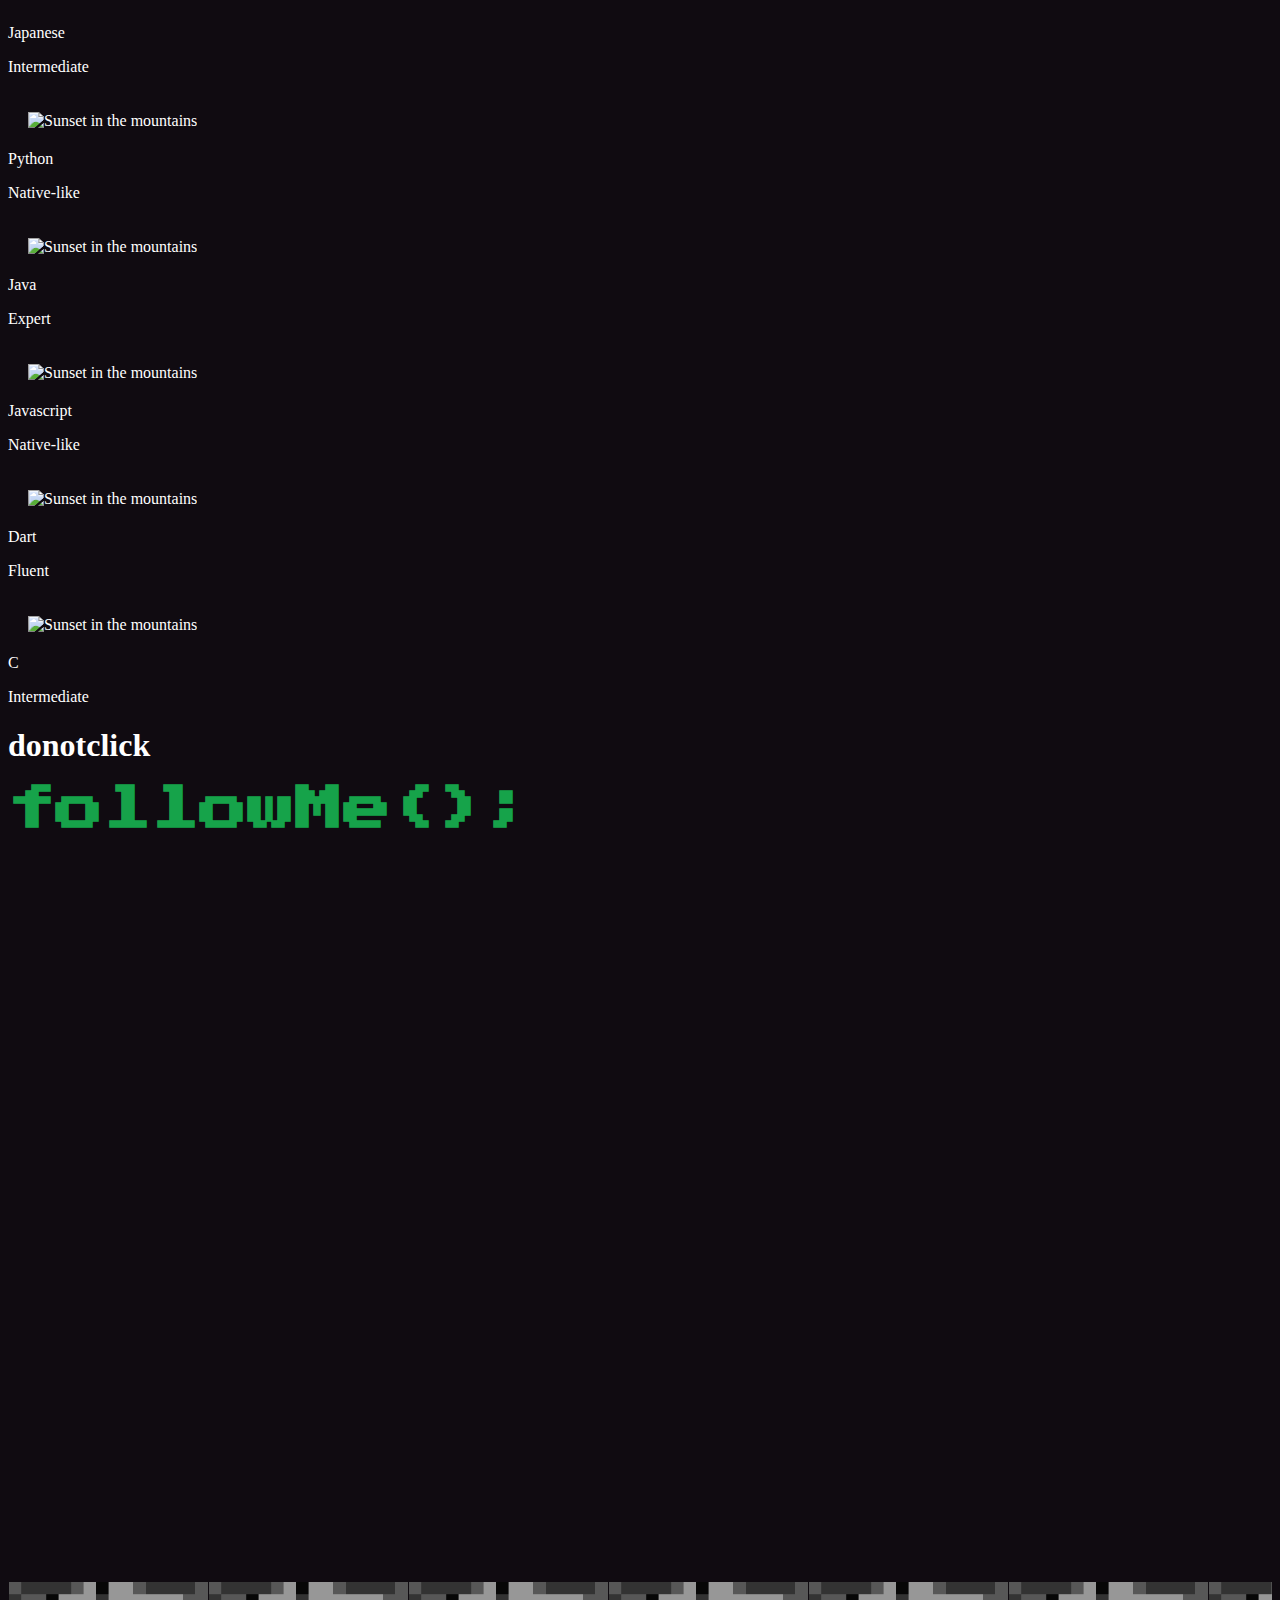
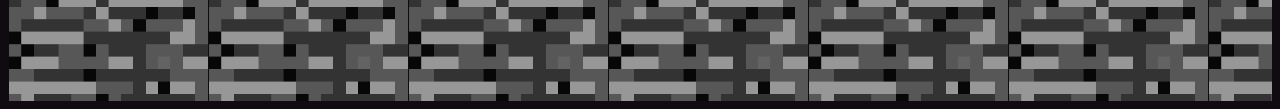
==== commit f3cff26a: "added blog" ====
--- a/index.html
+++ b/index.html
@@ -39,6 +39,7 @@
             <div class="flex justify-center">
               <a class="flylink-tophero anim-hidden" href="#hireme"><button class="inline-flex text-white bg-green-500 border-0 py-2 px-6 focus:outline-none hover:bg-green-600 rounded text-lg">Hire Me</button></a>
               <a class="flylink-tophero anim-hidden" href="#aboutme"><button class="ml-4 inline-flex text-gray-400 bg-gray-800 border-0 py-2 px-6 focus:outline-none hover:bg-gray-700 hover:text-white rounded text-lg">Explore</button></a>
+              <a class="flylink-tophero anim-hidden" href="/blog/index.html"><button class="ml-4 inline-flex text-gray-400 bg-gray-800 border-0 py-2 px-6 focus:outline-none hover:bg-gray-700 hover:text-white rounded text-lg">Blog</button></a>
             </div>
           </div>
 
@@ -416,7 +417,7 @@
 
 
 	<!-- SKILLS -->
-	<section class="text-gray-400  body-font" id="skills">
+	<section class="reconstruct text-gray-400  body-font" id="skills">
 		<div class="container px-5 py-24 mx-auto flex flex-wrap">
 	
 			<h1 class="content-heading" id="aboutme">
@@ -489,7 +490,7 @@
 	
 	
 					  <p class="mb-4"><br>
-						<span class="grey">Backend:</span>  Firebase <br>
+						<span class="grey">Backend:</span>  ANY <br>
 						<span class="grey">Front-End:</span>  Flutter <br><br>
 	
 	
@@ -582,7 +583,7 @@
 
 
 	<!-- HIRE ME -->
-	<h1 class="content-heading container px-5 py-24 mx-auto " id="hireme" onclick="">
+	<h1 class="content-heading container py-24 mx-auto " id="hireme" onclick="">
 		hireMe();
 	</h1>
 	<div class="flex-row">
--- a/style.css
+++ b/style.css
@@ -3,37 +3,51 @@
 @import url('https://fonts.googleapis.com/css?family=Fira+Mono:400');
 
 
-*{
+* {
     color: white;
 
     /* background-color: rgba(153, 205, 50, 0.291); */
 }
-html{
+
+.reconstruct {
+    border: 10px solid pink;
+    border-image: repeating-linear-gradient(-55deg,
+            #000,
+            #000 20px,
+            #ffb101 20px,
+            #ffb101 40px) 10;
+}
+
+html {
     scroll-behavior: smooth;
     background-color: #100B11;
 }
 
-.content-heading{
+.content-heading {
     font-size: 3rem;
     font-family: 'Press Start 2P', cursive;
     margin: 15px 0;
     color: #16a34a;
     user-select: none;
 }
-.content-heading:hover{
+
+.content-heading:hover {
     color: #16dd5f;
 }
-.funky-h3:hover{
-    color: #1adb61;    
-}
-.funky-h3{
+
+.funky-h3:hover {
+    color: #1adb61;
+}
+
+.funky-h3 {
     font-size: 1.5rem;
     font-family: 'Press Start 2P', cursive;
     margin: 15px 0;
     color: #17c758;
     user-select: none;
 }
-.funky-h2{
+
+.funky-h2 {
     font-size: 1.8rem;
     font-family: 'Press Start 2P', cursive;
     margin: 15px 0;
@@ -41,42 +55,45 @@
     user-select: none;
 }
 
-.flex-row{
+.flex-row {
     display: flex;
     flex-direction: row;
     align-items: center;
 }
-.green-text{
+
+.green-text {
     color: #16dd5f;
 }
 
-.lottie{
+.lottie {
     display: inline-block;
 }
 
-.barcode-font{
+.barcode-font {
     font-family: 'Libre Barcode 128 Text', cursive;
     font-size: 30px;
     color: rgb(70, 70, 70);
 }
 
 
-.skill-illustration{
+.skill-illustration {
     width: 50%;
 }
-.skill-details{
+
+.skill-details {
     flex-grow: 1;
 }
 
-.grey{
+.grey {
     color: grey;
 }
 
-.sendmeanemail:hover{
+.sendmeanemail:hover {
     background-color: #16a34a;
     color: #100B11;
 }
-.sendmeanemail{
+
+.sendmeanemail {
 
     flex-grow: 1;
     font-size: 2rem;
@@ -85,52 +102,90 @@
 }
 
 
+
+.progress-indicator {
+    width: 100px;
+    height: 100px;
+    border-radius: 50%;
+    background-color: #100B11;
+    position: relative;
+    overflow: hidden;
+}
+
+.progress-indicator::before {
+    content: "";
+    position: absolute;
+    top: 0;
+    left: 0;
+    width: 100%;
+    height: 100%;
+    border-radius: 50%;
+    border: 10px solid #16a34a;
+    border-top-color: transparent;
+    animation: progress-anim 2s linear infinite;
+}
+
+@keyframes progress-anim {
+    0% {
+        transform: rotate(0deg);
+    }
+
+    100% {
+        transform: rotate(360deg);
+    }
+}
+
+
 /* PHONES */
 @media only screen and (max-width: 720px) {
-    
-    .flex-row{
+
+    .flex-row {
         display: inline-block;
         width: 100%;
     }
-    
-    
-    .content-heading{
+
+
+    .content-heading {
         font-size: 1.5rem;
     }
 
-    .lottie{
+    .lottie {
         width: 100%;
     }
 
-    .hideinphone{
+    .hideinphone {
         display: none;
     }
 
 }
 
-.zoomhover{
+.zoomhover {
     margin: 20px;
     transition: 0.15s;
 }
-.zoomhover:hover{
+
+.zoomhover:hover {
     /* margin: 0%; */
     transform: scale(1.05);
 }
 
-#social{
+#social {
     margin: 10px;
 }
-#social div{
+
+#social div {
     color: #fff;
     font-size: 3.5rem;
     margin: 20px;
     padding: 10px;
 }
-#social div:hover{
+
+#social div:hover {
     color: #16a34a;
 
 }
-#social .fa-youtube:hover{
+
+#social .fa-youtube:hover {
     text-shadow: 3px 3px 5px #ff000081, -3px -3px 5px #ff000081;
 }
 
@@ -139,20 +194,20 @@
 .carousel-open:checked+.carousel-item {
     position: static;
     opacity: 100;
-  }
-
-  .carousel-item {
+}
+
+.carousel-item {
     -webkit-transition: opacity 0.6s ease-out;
     transition: opacity 0.6s ease-out;
-  }
-
-  #carousel-1:checked~.control-1,
-  #carousel-2:checked~.control-2,
-  #carousel-3:checked~.control-3 {
+}
+
+#carousel-1:checked~.control-1,
+#carousel-2:checked~.control-2,
+#carousel-3:checked~.control-3 {
     display: block;
-  }
-
-  .carousel-indicators {
+}
+
+.carousel-indicators {
     list-style: none;
     margin: 0;
     padding: 0;
@@ -162,11 +217,11 @@
     right: 0;
     text-align: center;
     z-index: 10;
-  }
-
-  #carousel-1:checked~.control-1~.carousel-indicators li:nth-child(1) .carousel-bullet,
-  #carousel-2:checked~.control-2~.carousel-indicators li:nth-child(2) .carousel-bullet,
-  #carousel-3:checked~.control-3~.carousel-indicators li:nth-child(3) .carousel-bullet {
+}
+
+#carousel-1:checked~.control-1~.carousel-indicators li:nth-child(1) .carousel-bullet,
+#carousel-2:checked~.control-2~.carousel-indicators li:nth-child(2) .carousel-bullet,
+#carousel-3:checked~.control-3~.carousel-indicators li:nth-child(3) .carousel-bullet {
     color: #16a34a;
     /*Set to match the Tailwind colour you want the active one to be */
 }
@@ -177,75 +232,79 @@
 ::-webkit-scrollbar {
     width: 10px;
 }
-  
-  /* Track */
+
+/* Track */
 ::-webkit-scrollbar-track {
-    background: #100b11; 
-}
-   
-  /* Handle */
+    background: #100b11;
+}
+
+/* Handle */
 ::-webkit-scrollbar-thumb {
-    background: #16a34a; 
-}
-  
-  /* Handle on hover */
+    background: #16a34a;
+}
+
+/* Handle on hover */
 ::-webkit-scrollbar-thumb:hover {
     background: #0cdc58;
 }
 
 
-#doNotClick{
-    user-select: none;
-}
-
-
-
-.clear-blur-onfocus{
+#doNotClick {
+    user-select: none;
+}
+
+
+
+.clear-blur-onfocus {
     filter: blur(5px);
     transition: 0.2s;
 }
-.clear-blur-onfocus:hover{
+
+.clear-blur-onfocus:hover {
     filter: blur(0px);
 
 }
 
 /* SCROLL ANIMATION */
 
-.anim-hidden{
+.anim-hidden {
     opacity: 0;
     filter: blur(5px);
     transform: translateX(-5%);
-    
+
     transition: all 0.7s;
 }
-.anim-show{
+
+.anim-show {
     opacity: 1;
     filter: blur(0);
     transform: translateX(0%);
 }
 
-.flylink-tophero:nth-child(1){
+.flylink-tophero:nth-child(1) {
     transition-delay: 0.2s;
 }
-.flylink-tophero:nth-child(2){
+
+.flylink-tophero:nth-child(2) {
     transition-delay: 0.4s;
 }
 
 
-.flicker{
+.flicker {
     color: white;
     animation: glitch 1s linear infinite;
-  }
-  
-  @keyframes glitch{
-    2%,64%{
-      transform: translate(2px,0) skew(0deg);
-    }
-    4%,60%{
-      transform: translate(-2px,0) skew(0deg);
-    }
-    62%{
-      transform: translate(0,0) skew(5deg); 
-    }
-  }
-  +}
+
+@keyframes glitch {
+    2%, 64% {
+        transform: translate(2px, 0) skew(0deg);
+    }
+
+    4%, 60% {
+        transform: translate(-2px, 0) skew(0deg);
+    }
+
+    62% {
+        transform: translate(0, 0) skew(5deg);
+    }
+}